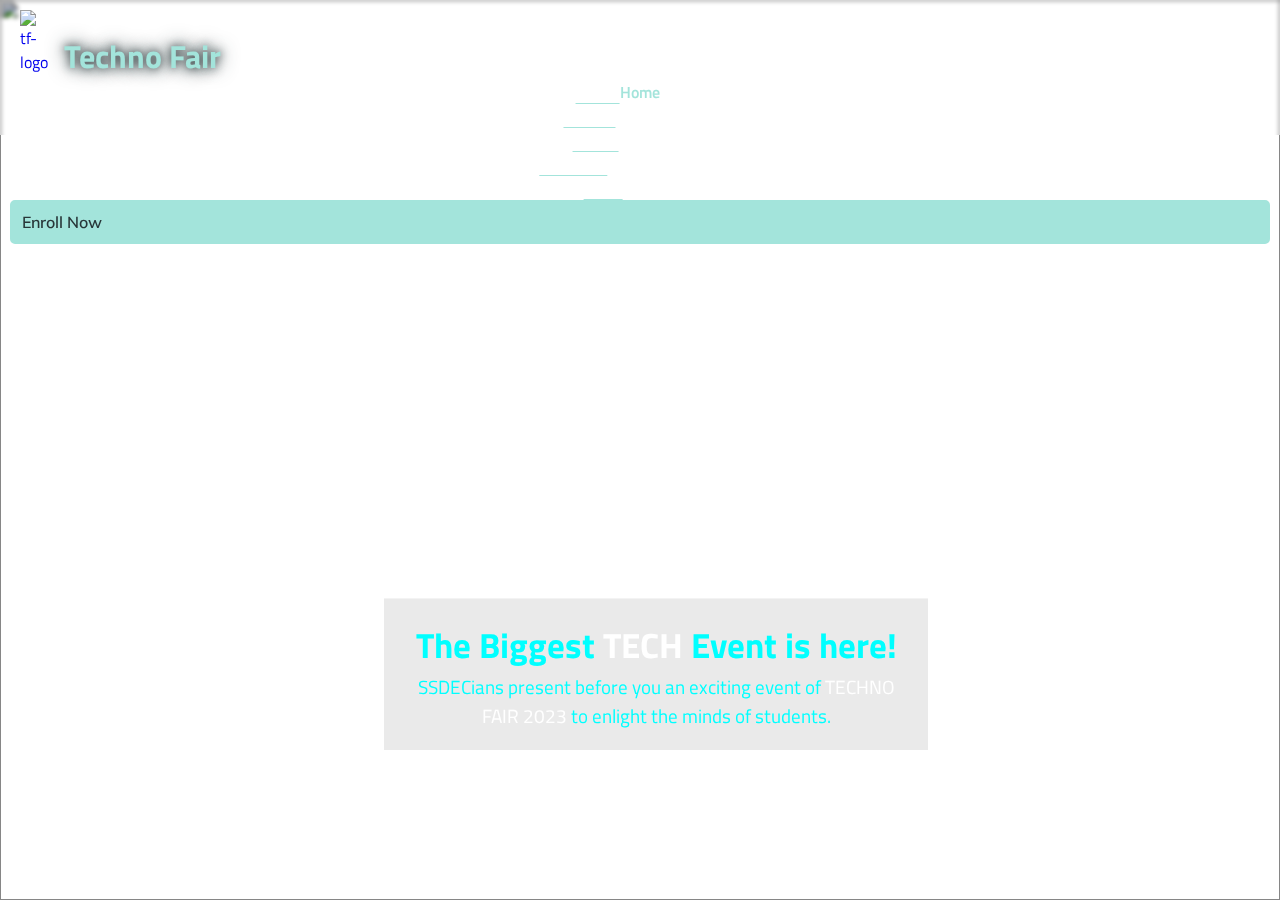
==== index.html @ 958c9353 "Add files via upload" ====
<!DOCTYPE html>
<html lang="en">
<head>
    <meta charset="UTF-8">
    <meta http-equiv="X-UA-Compatible" content="IE=edge">
    <meta name="viewport" content="width=device-width, initial-scale=1.0">
    <title>Techno Fair</title>
    <link rel="shortcut icon" href="favicon.ico" type="image/x-icon">
    <!-- FONTS -->
    <link rel="preconnect" href="https://fonts.googleapis.com">
    <link rel="preconnect" href="https://fonts.gstatic.com" crossorigin>
    <link href="https://fonts.googleapis.com/css2?family=Mulish:ital,wght@0,300;0,400;0,600;0,700;0,800;1,300&family=Titillium+Web:ital,wght@0,300;0,400;0,700;1,300;1,400&display=swap" rel="stylesheet">

    <!-- BOOTSTRAP -->
    <link href="https://cdn.jsdelivr.net/npm/bootstrap@5.3.0/dist/css/bootstrap.min.css" rel="stylesheet" integrity="sha384-9ndCyUaIbzAi2FUVXJi0CjmCapSmO7SnpJef0486qhLnuZ2cdeRhO02iuK6FUUVM" crossorigin="anonymous">
    <script src="https://cdn.jsdelivr.net/npm/bootstrap@5.3.0/dist/js/bootstrap.bundle.min.js" integrity="sha384-geWF76RCwLtnZ8qwWowPQNguL3RmwHVBC9FhGdlKrxdiJJigb/j/68SIy3Te4Bkz" crossorigin="anonymous"></script>

    <!-- CUSTOM CSS -->
    <link rel="stylesheet" href="styles.css">
</head>
<body>
    <header>
        <img src="images/header-bg.jpg" class="header-img" alt="">
        <nav class="d-flex justify-content-between align-items-center">
            <div class="navbar-logo">
                <a href="index.html">
                    <img src="images/Logo3.png" alt="tf-logo" class="logo-img">
                    <h1>Techno Fair</h1>
                </a>
            </div>

            <div class="nav-items">
                <ul class="d-flex">
                    <li><a href="index.html" class="active">Home</a></li>
                    <li><a href="index.html">Events</a></li>
                    <li><a href="index.html">About</a></li>
                    <li><a href="index.html">Rankings</a></li>
                    <li><a href="hunt.html">Hunt</a></li>
                </ul>
            </div>

            <div class="cta-btn">
                Enroll Now
            </div>
        </nav>

        <div class="header-container">
            <div class="header-content">
                <h2>The Biggest <span>TECH</span> Event is here!</h2>
                <p>SSDECians present before you an exciting event of <span>TECHNO FAIR 2023</span> to enlight the minds of students.</p>
            </div>
        </div>
    </header>

    
</body>
</html>
---- styles.css ----
*{
    margin: 0;
    padding: 0;
    box-sizing: border-box;
    font-family: 'Titillium Web', sans-serif;
}

ul{
    list-style: none;
    margin-bottom: 0;
}

a{
    text-decoration: none;
}

header {
    width: 100%;
    height: 100vh;
    position: relative;
}

.header-img {
    position: absolute;
    top: 0;
    left: 0;
    width: 100%;
    object-fit: cover;
    filter: brightness(70%);
    height: 100vh;
    z-index: -1;
}

nav {
    padding: 10px;
    color: #fff;
    backdrop-filter: blur(2px);
    height: 15vh;
}

.navbar-logo h1 {
    font-weight: 700;
    color: #A3E4DB;
    text-shadow: 0 0 10px #283739, 0 0 20px #283739;
}

.logo-img {
    width: 30px;
}

.navbar-logo * {
    display: inline-block;
    margin: 0 5px;
}

.nav-items ul {
    text-align: center;
}

.nav-items ul li {
    margin: 0 15px;
    overflow: hidden;
}

.nav-items ul li a {
    color: white;
    position: relative;
    padding-bottom: 2px;
    font-weight: 600;
}

.nav-items ul li a.active {
    color: #A3E4DB;
    font-weight: 600;
}

.nav-items ul li a::before {
    content: "";
    position: absolute;
    bottom: 0;
    left: 0;
    width: calc(100% + 4px);
    height: 3px;
    background-color: #A3E4DB;
    transform: translateX(-101%);
    transition: .4s;
    margin-top: 5px;
}

.nav-items ul li a:hover::before {
    transform: translateX(0%);
}

.cta-btn {
    background-color: #A3E4DB;
    padding: 10px;
    color: #283739;
    font-weight: 600;
    font-family: 'Mulish', sans-serif;
    border-radius: 5px;
    border: 2px solid #A3E4DB;
    cursor: pointer;
    transition: .3s;
}

.cta-btn:hover {
    scale: 0.9;
    background-color: transparent;
    color: white;
    outline: 2px;
}

.header-container {
    position: absolute;
    top: 80%;
    left: 50%;
    transform: translate(-40%,-80%);
}

.header-content {
    width: 85%;
    text-align: center;
    color: cyan;
    padding: 20px;
    backdrop-filter: blur(5px);
    background-color: rgba(0, 0, 0, 0.081);
}

.header-content h2 {
    font-size: 2.2rem;
}

.header-content p {
    font-size: 1.2rem;
}

.header-container span {
    color: white;
}
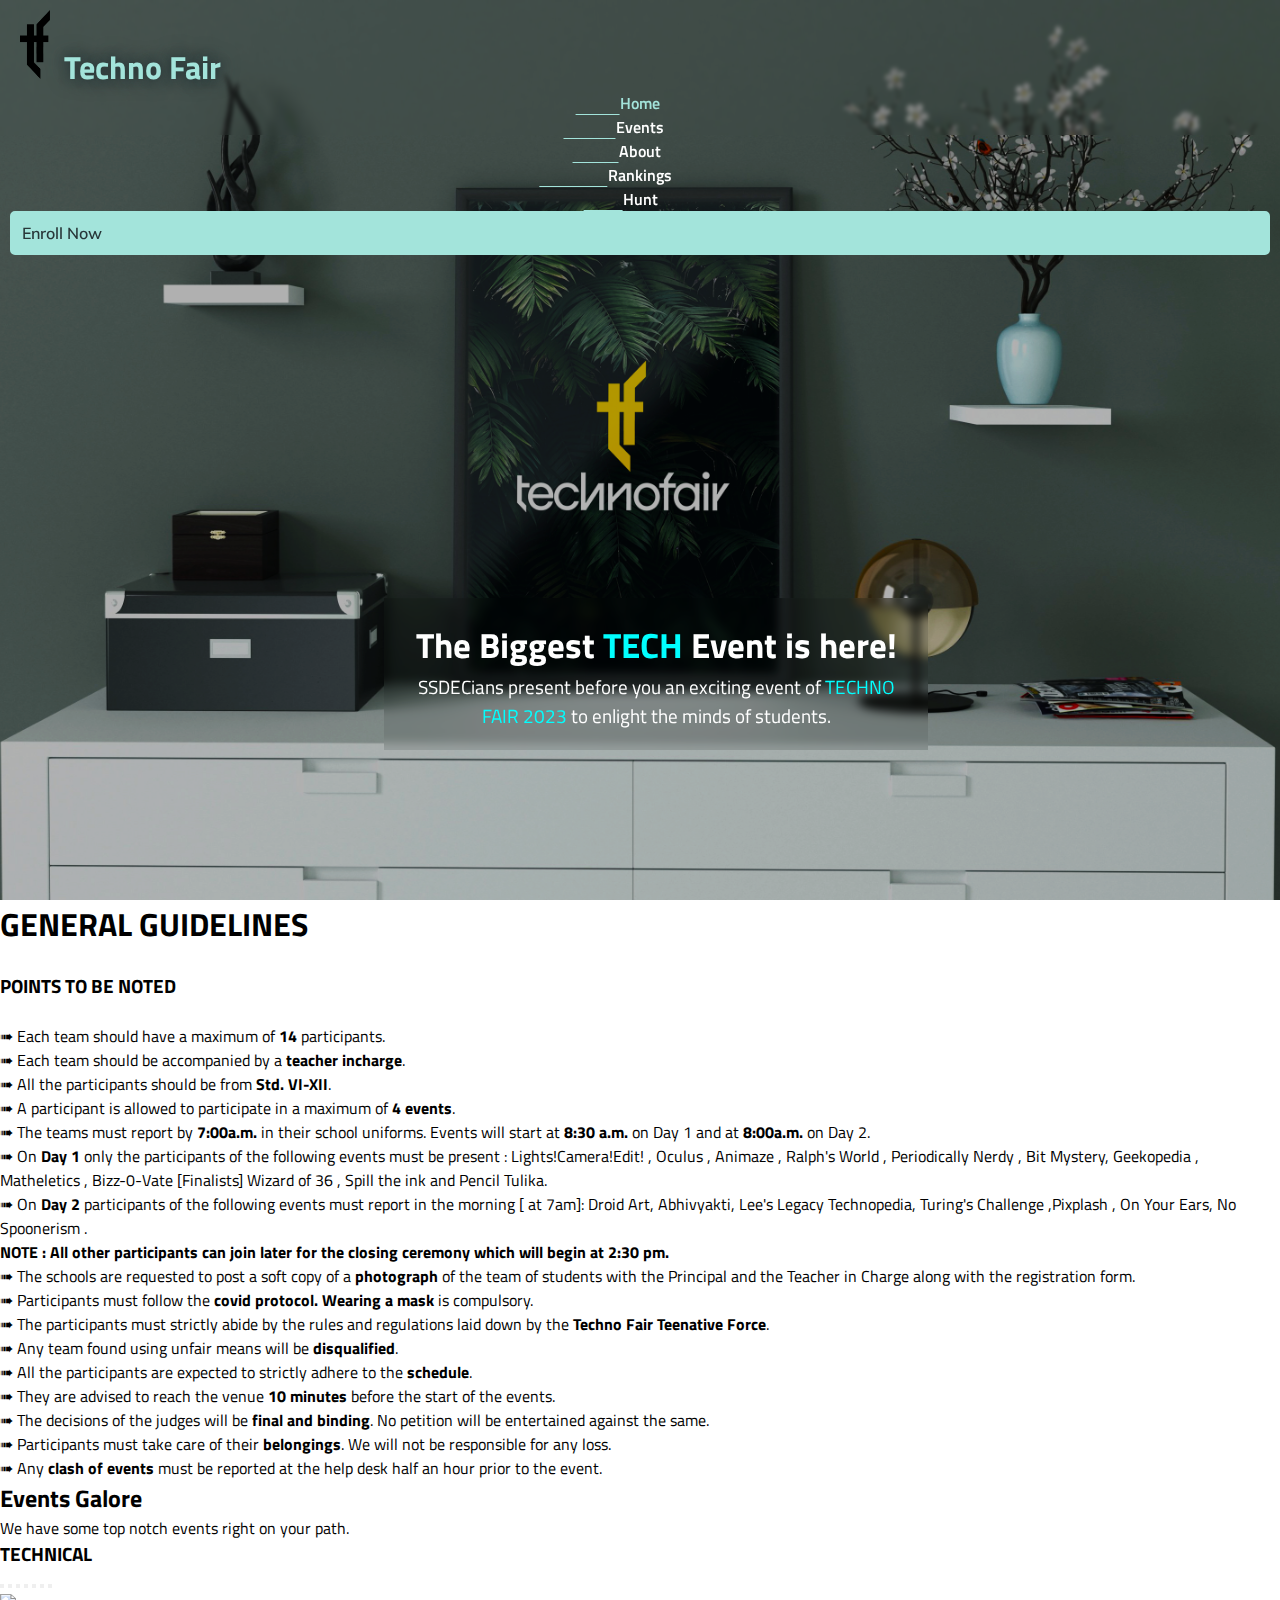
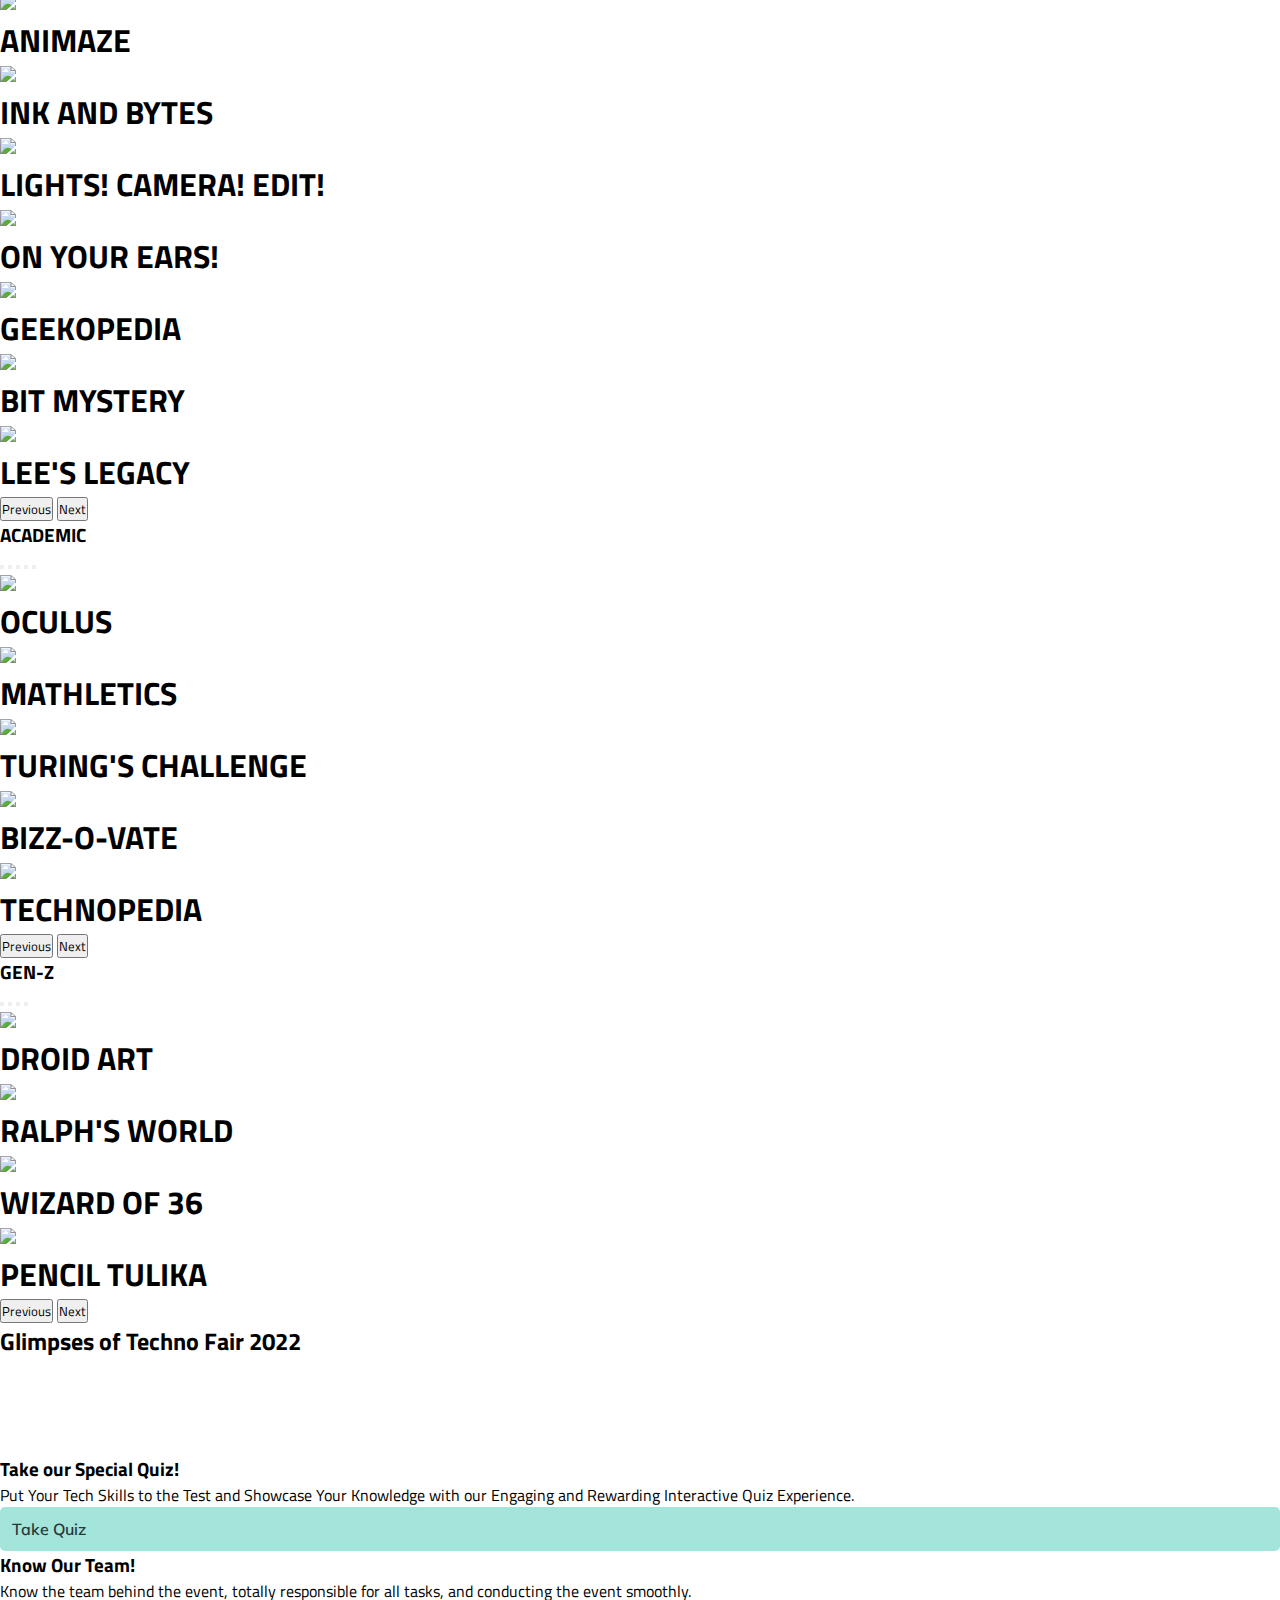
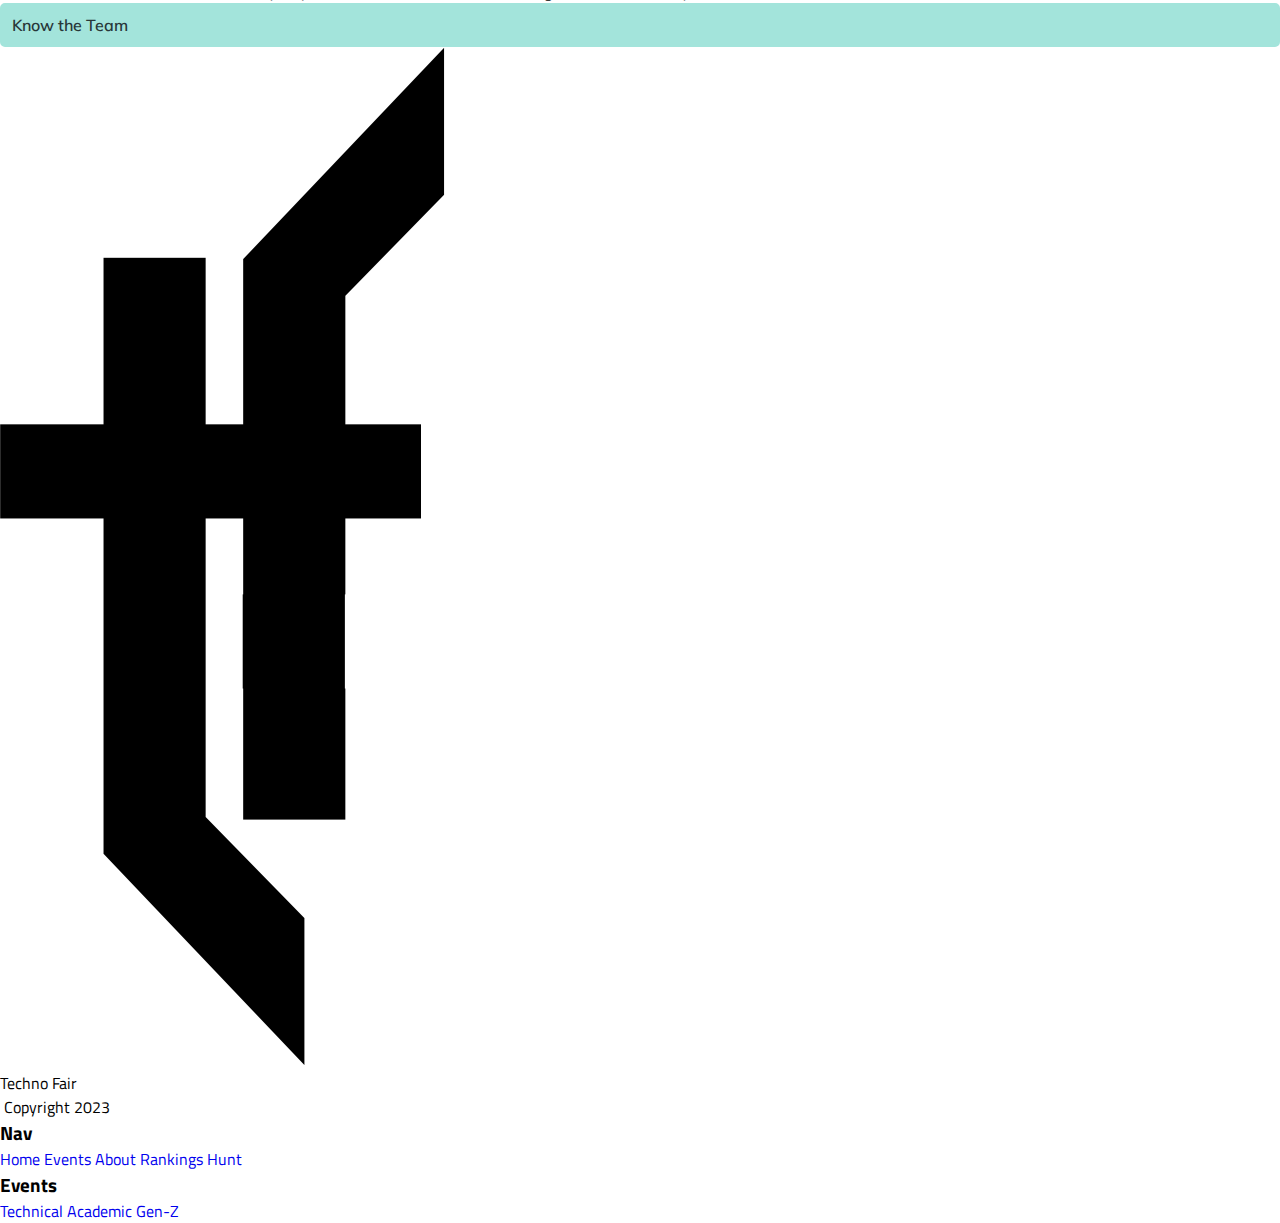
==== commit dca95c87: "Update index.html" ====
--- a/index.html
+++ b/index.html
@@ -15,6 +15,52 @@
     <link href="https://cdn.jsdelivr.net/npm/bootstrap@5.3.0/dist/css/bootstrap.min.css" rel="stylesheet" integrity="sha384-9ndCyUaIbzAi2FUVXJi0CjmCapSmO7SnpJef0486qhLnuZ2cdeRhO02iuK6FUUVM" crossorigin="anonymous">
     <script src="https://cdn.jsdelivr.net/npm/bootstrap@5.3.0/dist/js/bootstrap.bundle.min.js" integrity="sha384-geWF76RCwLtnZ8qwWowPQNguL3RmwHVBC9FhGdlKrxdiJJigb/j/68SIy3Te4Bkz" crossorigin="anonymous"></script>
 
+    <!-- FONT AWESOME -->
+    <script
+      src="https://kit.fontawesome.com/b4e9126f23.js"
+      crossorigin="anonymous"
+    ></script>
+    <link href="https://cdn.staticaly.com/gh/hung1001/font-awesome-pro/4cac1a6/css/all.css" rel="stylesheet" type="text/css" />
+    <link
+      rel="stylesheet"
+      data-purpose="Layout StyleSheet"
+      title="Default"
+disabled
+      href="/css/app-937c1ff7d52fd6f78dd9322599e2b5d4.css?vsn=d"
+    >
+    <link
+      rel="stylesheet"
+      data-purpose="Layout StyleSheet"
+      title="Web Awesome"
+
+      href="/css/app-wa-2cb75d54de7a2cbae84bbe77a389bb5d.css?vsn=d"
+    >
+
+      <link
+        rel="stylesheet"
+
+        href="https://site-assets.fontawesome.com/releases/v6.4.0/css/all.css"
+      >
+
+      <link
+        rel="stylesheet"
+
+        href="https://site-assets.fontawesome.com/releases/v6.4.0/css/sharp-solid.css"
+      >
+
+      <link
+        rel="stylesheet"
+
+        href="https://site-assets.fontawesome.com/releases/v6.4.0/css/sharp-regular.css"
+      >
+
+      <link
+        rel="stylesheet"
+
+        href="https://site-assets.fontawesome.com/releases/v6.4.0/css/sharp-light.css"
+      >
+
+
     <!-- CUSTOM CSS -->
     <link rel="stylesheet" href="styles.css">
 </head>
@@ -22,7 +68,7 @@
     <header>
         <img src="images/header-bg.jpg" class="header-img" alt="">
         <nav class="d-flex justify-content-between align-items-center">
-            <div class="navbar-logo">
+            <div class="navbar-logo"> 
                 <a href="index.html">
                     <img src="images/Logo3.png" alt="tf-logo" class="logo-img">
                     <h1>Techno Fair</h1>
@@ -52,6 +98,378 @@
         </div>
     </header>
 
+    <section class="guide">
+        <div class="guide-heading">
+          <h1>GENERAL GUIDELINES</h1>
+        </div>
+        <br />
+        <div class="guide-box">
+          <div class="guide-b-heading">
+            <h3>POINTS TO BE NOTED <i class="fa-solid fa-star fa-fade"></i></h3>
+          </div>
+          <br />
+          <div class="guide-points">
+            <p>➠ Each team should have a maximum of <b>14</b> participants.</p>
+            <p>➠ Each team should be accompanied by a <b>teacher incharge</b>.</p>
+            <p>➠ All the participants should be from <b>Std. VI-XII</b>.</p>
+            <p>
+              ➠ A participant is allowed to participate in a maximum of <b>4 events</b>.
+            </p>
+            <p>
+              ➠ The teams must report by <b>7:00a.m.</b> in their school uniforms. Events
+              will start at <b>8:30 a.m.</b> on Day 1 and at <b>8:00a.m.</b> on Day 2.
+            </p>
+            <p>
+              ➠ On <b>Day 1</b> only the participants of the following events must be
+              present : Lights!Camera!Edit! , Oculus , Animaze , Ralph's World ,
+              Periodically Nerdy , Bit Mystery, Geekopedia , Matheletics ,
+              Bizz-0-Vate [Finalists] Wizard of 36 , Spill the ink and Pencil
+              Tulika.
+            </p>
+  
+            <p>
+              ➠ On <b>Day 2</b> participants of the following events must report in the
+              morning [ at 7am]: Droid Art, Abhivyakti, Lee's Legacy Technopedia,
+              Turing's Challenge ,Pixplash , On Your Ears, No Spoonerism . <br>
+              <b>NOTE : All other participants can join later for the closing ceremony which
+              will begin at 2:30 pm.</b>
+            </p>
+            <p>
+              ➠ The schools are requested to post a soft copy of a <B>photograph</B> of
+              the team of students with the Principal and the Teacher in Charge
+              along with the registration form.
+            </p>
+            <p>
+              ➠ Participants must follow the <B>covid protocol. Wearing a mask</B> is
+              compulsory.
+            </p>
+            <p>
+              ➠ The participants must strictly abide by the rules and regulations
+              laid down by the <B>Techno Fair Teenative Force</B>.
+            </p>
+  
+            <p>➠ Any team found using unfair means will be <B>disqualified</B>.</p>
+            <p>
+              ➠ All the participants are expected to strictly adhere to the
+              <B>schedule</B>.
+            </p>
+            <p>
+              ➠ They are advised to reach the venue <B>10 minutes</B> before the start of
+              the events.
+            </p>
+            <p>
+              ➠ The decisions of the judges will be <B>final and binding</B>. No petition
+              will be entertained against the same.
+            </p>
+            <p>
+              ➠ Participants must take care of their <B>belongings</B>. We will not be
+              responsible for any loss.
+            </p>
+            <p>
+              ➠ Any <B>clash of events</B> must be reported at the help desk half an hour
+              prior to the event.
+            </p>
+          </div>
+        </div>
+      </section>
+
+    <section class="events my-5">
+        <h2 class="guide-heading">Events Galore</h2>
+        <p class="mb-5">We have some top notch events right on your path.</p>
+
+        <div class="technical mb-3">
+            <h3 class="mb-5">TECHNICAL &nbsp; <i class="fa-solid fa-microchip ml-2"></i></h3>
+        <div id="myCarousel" class="carousel slide mb-6" data-bs-ride="carousel" data-bs-theme="light">
+            <div class="carousel-indicators">
+              <button type="button" data-bs-target="#myCarousel" data-bs-slide-to="0" class="" aria-label="Slide 1"></button>
+              <button type="button" data-bs-target="#myCarousel" data-bs-slide-to="1" aria-label="Slide 2" class=""></button>
+              <button type="button" data-bs-target="#myCarousel" data-bs-slide-to="2" aria-label="Slide 3" class="active" aria-current="true"></button>
+              <button type="button" data-bs-target="#myCarousel" data-bs-slide-to="3" aria-label="Slide 4" class=""></button>
+              <button type="button" data-bs-target="#myCarousel" data-bs-slide-to="4" aria-label="Slide 5" class=""></button>
+              <button type="button" data-bs-target="#myCarousel" data-bs-slide-to="5" aria-label="Slide 6" class=""></button>
+              <button type="button" data-bs-target="#myCarousel" data-bs-slide-to="6" aria-label="Slide 7" class=""></button>
+            </div>
+            <div class="carousel-inner">
+              <div class="carousel-item">
+                <img src="https://img.freepik.com/free-photo/young-woman-working-animation-studio_23-2149207999.jpg?w=1060&t=st=1687352551~exp=1687353151~hmac=b1ef9a9ff3b1aaa1aad7abf780ebc7d25b68907d7bfbb4c6efdc73d4ad5ad62e" class="bd-placeholder-img" width="100%"  xmlns="http://www.w3.org/2000/img" aria-hidden="true" preserveAspectRatio="xMidYMid slice" focusable="false"><rect width="100%" " fill="var(--bs-secondary-color)"></rect></img>
+                <div class="container">
+                  <div class="carousel-caption text-start">
+                    <h1>ANIMAZE</h1>
+                  </div>
+                </div>
+              </div>
+              <div class="carousel-item">
+                <img src="https://images.unsplash.com/photo-1452421822248-d4c2b47f0c81?ixlib=rb-4.0.3&ixid=M3wxMjA3fDB8MHxwaG90by1wYWdlfHx8fGVufDB8fHx8fA%3D%3D&auto=format&fit=crop&w=1974&q=80" class="bd-placeholder-img" width="100%" xmlns="http://www.w3.org/2000/img" aria-hidden="true" preserveAspectRatio="xMidYMid slice" focusable="false"><rect width="100%" " fill="var(--bs-secondary-color)"></rect></img>
+                <div class="container">
+                  <div class="carousel-caption">
+                    <h1>INK AND BYTES</h1>
+
+                    
+                  </div>
+                </div>
+              </div>
+              <div class="carousel-item active">
+                <img src="https://images.unsplash.com/photo-1490810194309-344b3661ba39?ixlib=rb-4.0.3&ixid=M3wxMjA3fDB8MHxwaG90by1wYWdlfHx8fGVufDB8fHx8fA%3D%3D&auto=format&fit=crop&w=2048&q=80" class="bd-placeholder-img" width="100%" " xmlns="http://www.w3.org/2000/img" aria-hidden="true" preserveAspectRatio="xMidYMid slice" focusable="false"><rect width="100%" " fill="var(--bs-secondary-color)"></rect></img>
+                <div class="container">
+                  <div class="carousel-caption text-end">
+                    <h1>LIGHTS! CAMERA! EDIT!</h1>
+                    
+                    
+                  </div>
+                </div>
+              </div>
+              <div class="carousel-item">
+                <img src="https://images.unsplash.com/photo-1642801454286-6a685c3b0b98?ixlib=rb-4.0.3&ixid=M3wxMjA3fDB8MHxwaG90by1wYWdlfHx8fGVufDB8fHx8fA%3D%3D&auto=format&fit=crop&w=1974&q=80" class="bd-placeholder-img" width="100%" " xmlns="http://www.w3.org/2000/img" aria-hidden="true" preserveAspectRatio="xMidYMid slice" focusable="false"><rect width="100%" " fill="var(--bs-secondary-color)"></rect></img>
+                <div class="container">
+                  <div class="carousel-caption text-end">
+                    <h1>ON YOUR EARS!</h1>
+                    
+                    
+                  </div>
+                </div>
+              </div>
+              <div class="carousel-item">
+                <img src="https://images.unsplash.com/photo-1607799279861-4dd421887fb3?ixlib=rb-4.0.3&ixid=M3wxMjA3fDB8MHxwaG90by1wYWdlfHx8fGVufDB8fHx8fA%3D%3D&auto=format&fit=crop&w=2070&q=80" class="bd-placeholder-img" width="100%" " xmlns="http://www.w3.org/2000/img" aria-hidden="true" preserveAspectRatio="xMidYMid slice" focusable="false"><rect width="100%" " fill="var(--bs-secondary-color)"></rect></img>
+                <div class="container">
+                  <div class="carousel-caption">
+                    <h1>GEEKOPEDIA</h1>
+
+                    
+                  </div>
+                </div>
+              </div>
+              <div class="carousel-item">
+                <img src="https://images.unsplash.com/photo-1617777938240-9a1d8e51a47d?ixlib=rb-4.0.3&ixid=M3wxMjA3fDB8MHxwaG90by1wYWdlfHx8fGVufDB8fHx8fA%3D%3D&auto=format&fit=crop&w=1931&q=80" class="bd-placeholder-img" width="100%" " xmlns="http://www.w3.org/2000/img" aria-hidden="true" preserveAspectRatio="xMidYMid slice" focusable="false"><rect width="100%" " fill="var(--bs-secondary-color)"></rect></img>
+                <div class="container">
+                  <div class="carousel-caption">
+                    <h1>BIT MYSTERY</h1>
+
+                    
+                  </div>
+                </div>
+              </div>
+              <div class="carousel-item">
+                <img src="https://images.unsplash.com/photo-1518773553398-650c184e0bb3?ixlib=rb-4.0.3&ixid=M3wxMjA3fDB8MHxwaG90by1wYWdlfHx8fGVufDB8fHx8fA%3D%3D&auto=format&fit=crop&w=2070&q=80" class="bd-placeholder-img" width="100%" " xmlns="http://www.w3.org/2000/img" aria-hidden="true" preserveAspectRatio="xMidYMid slice" focusable="false"><rect width="100%" " fill="var(--bs-secondary-color)"></rect></img>
+                <div class="container">
+                  <div class="carousel-caption">
+                    <h1>LEE'S LEGACY</h1>
+
+                    
+                  </div>
+                </div>
+              </div>
+            </div>
+            <button class="carousel-control-prev" type="button" data-bs-target="#myCarousel" data-bs-slide="prev">
+              <span class="carousel-control-prev-icon" aria-hidden="true"></span>
+              <span class="visually-hidden">Previous</span>
+            </button>
+            <button class="carousel-control-next" type="button" data-bs-target="#myCarousel" data-bs-slide="next">
+              <span class="carousel-control-next-icon" aria-hidden="true"></span>
+              <span class="visually-hidden">Next</span>
+            </button>
+          </div>
+          </div>
+
+          <div class="academic mt-5 technical">
+            <h3 class="mb-5">ACADEMIC &nbsp; <i class="fa-solid fa-lightbulb-gear"></i></h3>
+        <div id="myCarousel2" class="carousel slide mb-6" data-bs-ride="carousel" data-bs-theme="light">
+            <div class="carousel-indicators">
+              <button type="button" data-bs-target="#myCarousel" data-bs-slide-to="0" class="" aria-label="Slide 1"></button>
+              <button type="button" data-bs-target="#myCarousel" data-bs-slide-to="1" aria-label="Slide 2" class=""></button>
+              <button type="button" data-bs-target="#myCarousel" data-bs-slide-to="2" aria-label="Slide 3" class="active" aria-current="true"></button>
+              <button type="button" data-bs-target="#myCarousel" data-bs-slide-to="3" aria-label="Slide 4" class=""></button>
+              <button type="button" data-bs-target="#myCarousel" data-bs-slide-to="4" aria-label="Slide 5" class=""></button>     
+           </div>
+            <div class="carousel-inner">
+              <div class="carousel-item">
+                <img src="https://ssdecknp.edu.in/wp-content/uploads/8-2.jpg" class="bd-placeholder-img" width="100%"  xmlns="http://www.w3.org/2000/img" aria-hidden="true" preserveAspectRatio="xMidYMid slice" focusable="false"><rect width="100%" " fill="var(--bs-secondary-color)"></rect></img>
+                <div class="container">
+                  <div class="carousel-caption text-start">
+                    <h1>OCULUS</h1>
+                  </div>
+                </div>
+              </div>
+              <div class="carousel-item">
+                <img src="https://img.freepik.com/free-photo/public-examination-preparation-concept_23-2149369843.jpg?w=1060&t=st=1687355003~exp=1687355603~hmac=95746fde31d3fc38a3ed0e0a19fc13283c702c9e705717078ad00bc0112c59e1" class="bd-placeholder-img" width="100%" xmlns="http://www.w3.org/2000/img" aria-hidden="true" preserveAspectRatio="xMidYMid slice" focusable="false"><rect width="100%" " fill="var(--bs-secondary-color)"></rect></img>
+                <div class="container">
+                  <div class="carousel-caption">
+                    <h1>MATHLETICS</h1>
+
+                    
+                  </div>
+                </div>
+              </div>
+              <div class="carousel-item active">
+                <img src="https://images.unsplash.com/photo-1605389173375-536da8b69691?ixlib=rb-4.0.3&ixid=M3wxMjA3fDB8MHxwaG90by1wYWdlfHx8fGVufDB8fHx8fA%3D%3D&auto=format&fit=crop&w=1974&q=80" class="bd-placeholder-img" width="100%" " xmlns="http://www.w3.org/2000/img" aria-hidden="true" preserveAspectRatio="xMidYMid slice" focusable="false"><rect width="100%" " fill="var(--bs-secondary-color)"></rect></img>
+                <div class="container">
+                  <div class="carousel-caption text-end">
+                    <h1>TURING'S CHALLENGE</h1>
+                    
+                    
+                  </div>
+                </div>
+              </div>
+              <div class="carousel-item">
+                <img src="https://images.unsplash.com/photo-1505373877841-8d25f7d46678?ixlib=rb-4.0.3&ixid=M3wxMjA3fDB8MHxwaG90by1wYWdlfHx8fGVufDB8fHx8fA%3D%3D&auto=format&fit=crop&w=2012&q=80" class="bd-placeholder-img" width="100%" " xmlns="http://www.w3.org/2000/img" aria-hidden="true" preserveAspectRatio="xMidYMid slice" focusable="false"><rect width="100%" " fill="var(--bs-secondary-color)"></rect></img>
+                <div class="container">
+                  <div class="carousel-caption text-end">
+                    <h1>BIZZ-O-VATE</h1>
+                    
+                    
+                  </div>
+                </div>
+              </div>
+              <div class="carousel-item">
+                <img src="https://img.freepik.com/free-vector/quiz-neon-sign_1262-19629.jpg?w=1060&t=st=1687355458~exp=1687356058~hmac=07040f5c7b9edb843948f186add6978d746fa2057fe5524610142dee1071ca4b" class="bd-placeholder-img" width="100%" " xmlns="http://www.w3.org/2000/img" aria-hidden="true" preserveAspectRatio="xMidYMid slice" focusable="false"><rect width="100%" " fill="var(--bs-secondary-color)"></rect></img>
+                <div class="container">
+                  <div class="carousel-caption">
+                    <h1>TECHNOPEDIA</h1>
+
+                    
+                  </div>
+                </div>
+              </div>              
+            </div>
+            <button class="carousel-control-prev" type="button" data-bs-target="#myCarousel2" data-bs-slide="prev">
+              <span class="carousel-control-prev-icon" aria-hidden="true"></span>
+              <span class="visually-hidden">Previous</span>
+            </button>
+            <button class="carousel-control-next" type="button" data-bs-target="#myCarousel2" data-bs-slide="next">
+              <span class="carousel-control-next-icon" aria-hidden="true"></span>
+              <span class="visually-hidden">Next</span>
+            </button>
+          </div>
+          </div>
+
+          <div class="gen-z mt-5 technical">
+            <h3 class="mb-5">GEN-Z &nbsp; <i class="fa-duotone fa-people-simple"></i></h3>
+        <div id="myCarousel3" class="carousel slide mb-6" data-bs-ride="carousel" data-bs-theme="light">
+            <div class="carousel-indicators">
+              <button type="button" data-bs-target="#myCarousel" data-bs-slide-to="0" class="" aria-label="Slide 1"></button>
+              <button type="button" data-bs-target="#myCarousel" data-bs-slide-to="1" aria-label="Slide 2" class=""></button>
+              <button type="button" data-bs-target="#myCarousel" data-bs-slide-to="2" aria-label="Slide 3" class="active" aria-current="true"></button>
+              <button type="button" data-bs-target="#myCarousel" data-bs-slide-to="3" aria-label="Slide 4" class=""></button>
+           </div>
+            <div class="carousel-inner">
+              <div class="carousel-item">
+                <img src="https://plus.unsplash.com/premium_photo-1663050756824-165ee7eafdac?ixlib=rb-4.0.3&ixid=M3wxMjA3fDB8MHxwaG90by1wYWdlfHx8fGVufDB8fHx8fA%3D%3D&auto=format&fit=crop&w=2070&q=80" class="bd-placeholder-img" width="100%"  xmlns="http://www.w3.org/2000/img" aria-hidden="true" preserveAspectRatio="xMidYMid slice" focusable="false"><rect width="100%" " fill="var(--bs-secondary-color)"></rect></img>
+                <div class="container">
+                  <div class="carousel-caption text-start">
+                    <h1>DROID ART</h1>
+                  </div>
+                </div>
+              </div>
+              <div class="carousel-item">
+                <img src="https://ssdecknp.edu.in/wp-content/uploads/11-2.jpg" class="bd-placeholder-img" width="100%" xmlns="http://www.w3.org/2000/img" aria-hidden="true" preserveAspectRatio="xMidYMid slice" focusable="false"><rect width="100%" " fill="var(--bs-secondary-color)"></rect></img>
+                <div class="container">
+                  <div class="carousel-caption">
+                    <h1>RALPH'S WORLD</h1>
+
+                    
+                  </div>
+                </div>
+              </div>
+              <div class="carousel-item active">
+                <img src="https://ssdecknp.edu.in/wp-content/uploads/4-4.jpg" class="bd-placeholder-img" width="100%" " xmlns="http://www.w3.org/2000/img" aria-hidden="true" preserveAspectRatio="xMidYMid slice" focusable="false"><rect width="100%" " fill="var(--bs-secondary-color)"></rect></img>
+                <div class="container">
+                  <div class="carousel-caption text-end">
+                    <h1>WIZARD OF 36</h1>
+                    
+                    
+                  </div>
+                </div>
+              </div>
+              <div class="carousel-item">
+                <img src="https://ssdecknp.edu.in/wp-content/uploads/9-2.jpg" class="bd-placeholder-img" width="100%" " xmlns="http://www.w3.org/2000/img" aria-hidden="true" preserveAspectRatio="xMidYMid slice" focusable="false"><rect width="100%" " fill="var(--bs-secondary-color)"></rect></img>
+                <div class="container">
+                  <div class="carousel-caption text-end">
+                    <h1>PENCIL TULIKA</h1>
+                    
+                    
+                  </div>
+                </div>
+              </div>             
+            </div>
+            <button class="carousel-control-prev" type="button" data-bs-target="#myCarousel3" data-bs-slide="prev">
+              <span class="carousel-control-prev-icon" aria-hidden="true"></span>
+              <span class="visually-hidden">Previous</span>
+            </button>
+            <button class="carousel-control-next" type="button" data-bs-target="#myCarousel3" data-bs-slide="next">
+              <span class="carousel-control-next-icon" aria-hidden="true"></span>
+              <span class="visually-hidden">Next</span>
+            </button>
+          </div>
+          </div>
+    </section>
+
+    <section class="gallery container">
+        <h2 class="mb-5 guide-heading gallery-heading">Glimpses of Techno Fair 2022</h2>
+        <div class="tf-img-b">
+            <div class="tf-img">
+                <img src="https://ssdecknp.edu.in/wp-content/uploads/2-5.jpg" alt="">
+            </div>
+            <div class="tf-img">
+                <img src="https://ssdecknp.edu.in/wp-content/uploads/10-2.jpg" alt="">
+            </div>
+            <div class="tf-img">
+                <img src="https://ssdecknp.edu.in/wp-content/uploads/13-2.jpg" alt="">
+            </div>
+            <div class="tf-img">
+                <img src="https://ssdecknp.edu.in/wp-content/uploads/17-1.jpg" alt="">
+            </div>
+        </div>
+    </section>
     
+    <div class="quiz-and-team">
+        <section class="quiz">
+            <h3 class="guide-heading quiz-heading mb-3">Take our Special Quiz!</h3>
+            <p class="mb-5">Put Your Tech Skills to the Test and Showcase Your Knowledge with our Engaging and Rewarding Interactive Quiz Experience.</p>
+            <a href="hunt.html">
+                <div class="cta-btn quiz-btn">
+                    Take Quiz
+                </div>
+            </a>
+        </section>
+    
+        <section class="quiz">
+            <h3 class="guide-heading quiz-heading mb-3">Know Our Team!</h3>
+            <p class="mb-5">Know the team behind the event, totally responsible for all tasks, and conducting the event smoothly.</p>
+            <a href="core.html">
+                <div class="cta-btn quiz-btn">
+                    Know the Team
+                </div>
+            </a>
+        </section>
+        </div>
+
+        <section class="footer mt-5">
+            <div class="footer-grid">
+                <div class="footer-head-b">
+                    <div class="footer-head">
+                        <img src="images/Logo3.png" alt="">
+                        <p>Techno Fair</p>
+                    </div>
+                    <div class="copyright">
+                        <i class="fa-regular fa-copyright"></i> &nbsp;Copyright 2023
+                    </div>
+                </div>
+
+                <div class="footer-nav">
+                    <h3>Nav</h3>
+                    <a href="index.html">Home</a>
+                    <a href="events.html">Events</a>
+                    <a href="about.html">About</a>
+                    <a href="rankings.html">Rankings</a>
+                    <a href="hunt.html">Hunt</a>
+                </div>
+
+                <div class="footer-events">
+                    <h3>Events</h3>
+                    <a href="events.html">Technical</a>
+                    <a href="events.html">Academic</a>
+                    <a href="events.html">Gen-Z</a>
+                </div>
+            </div>
+        </section>
 </body>
-</html>+</html>
--- a/styles.css
+++ b/styles.css
@@ -120,7 +120,7 @@
 .header-content {
     width: 85%;
     text-align: center;
-    color: cyan;
+    color: white;
     padding: 20px;
     backdrop-filter: blur(5px);
     background-color: rgba(0, 0, 0, 0.081);
@@ -135,5 +135,5 @@
 }
 
 .header-container span {
-    color: white;
-}+    color: cyan;
+}
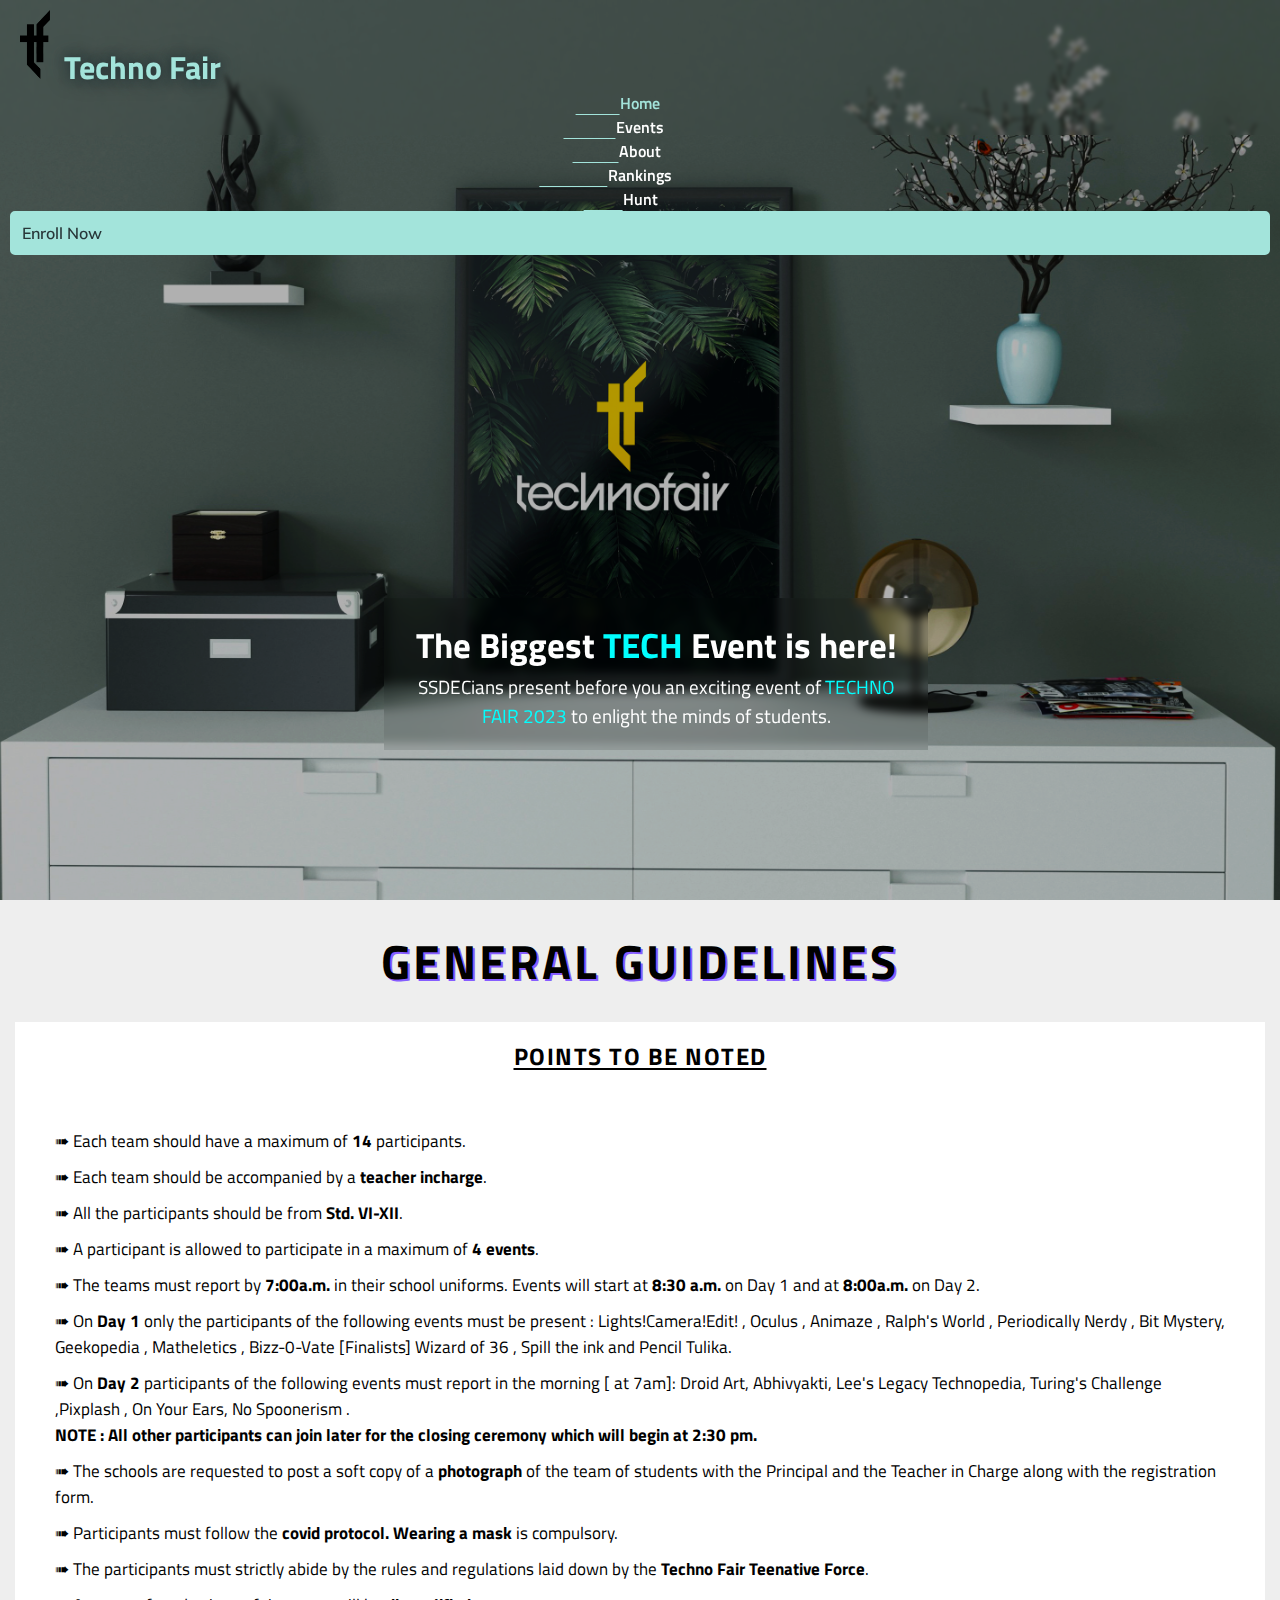
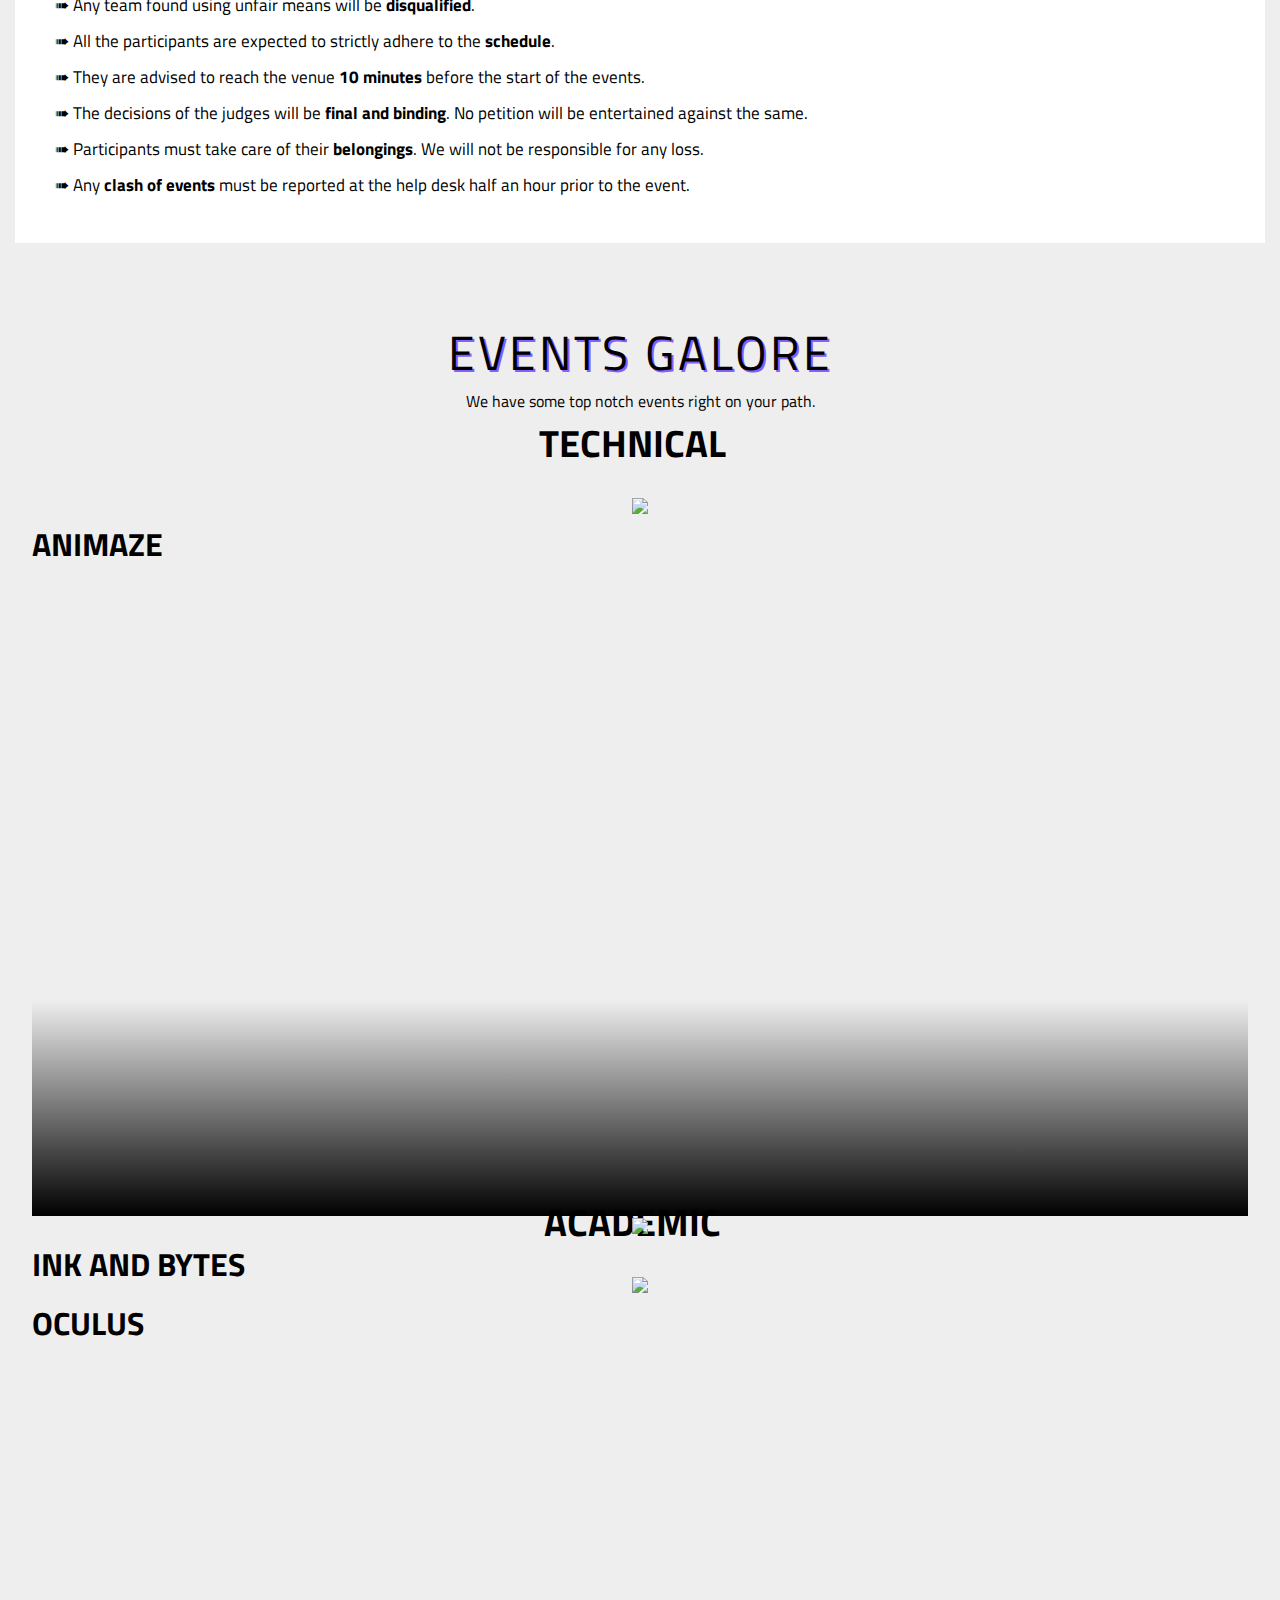
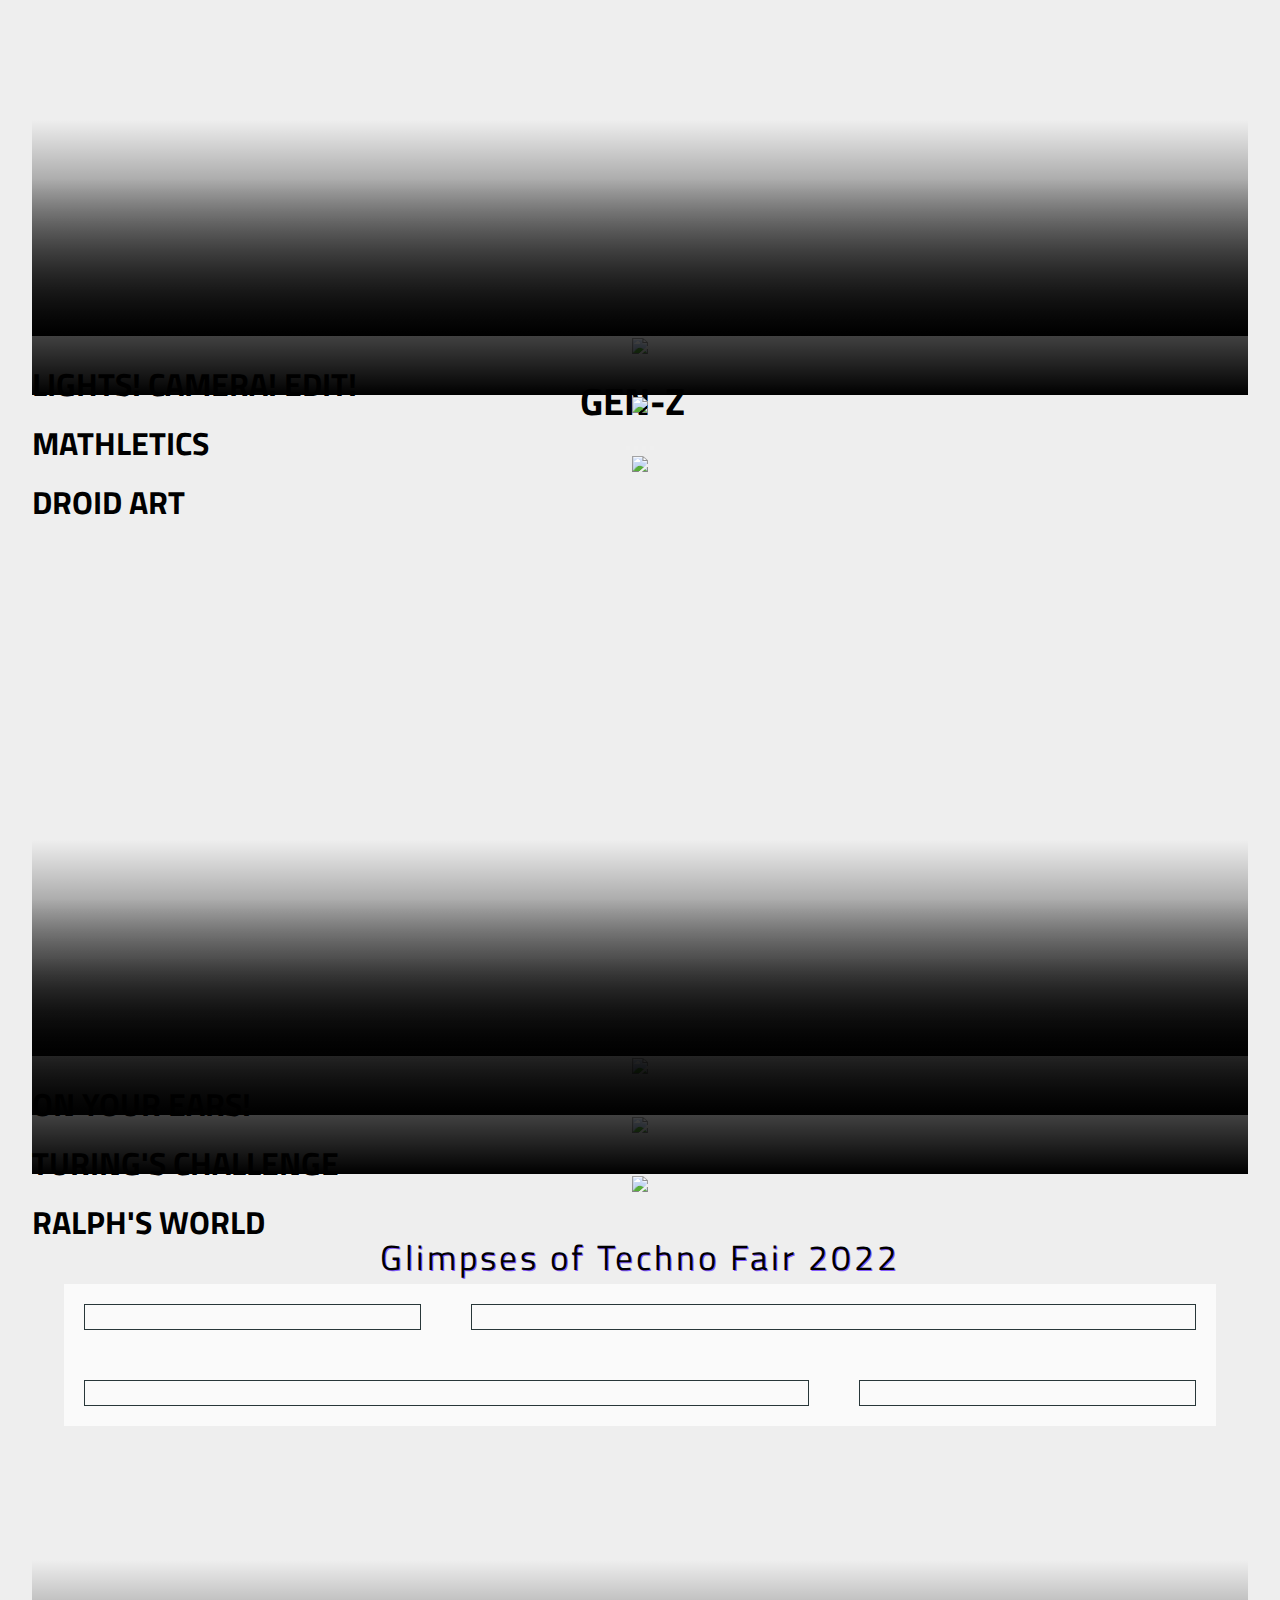
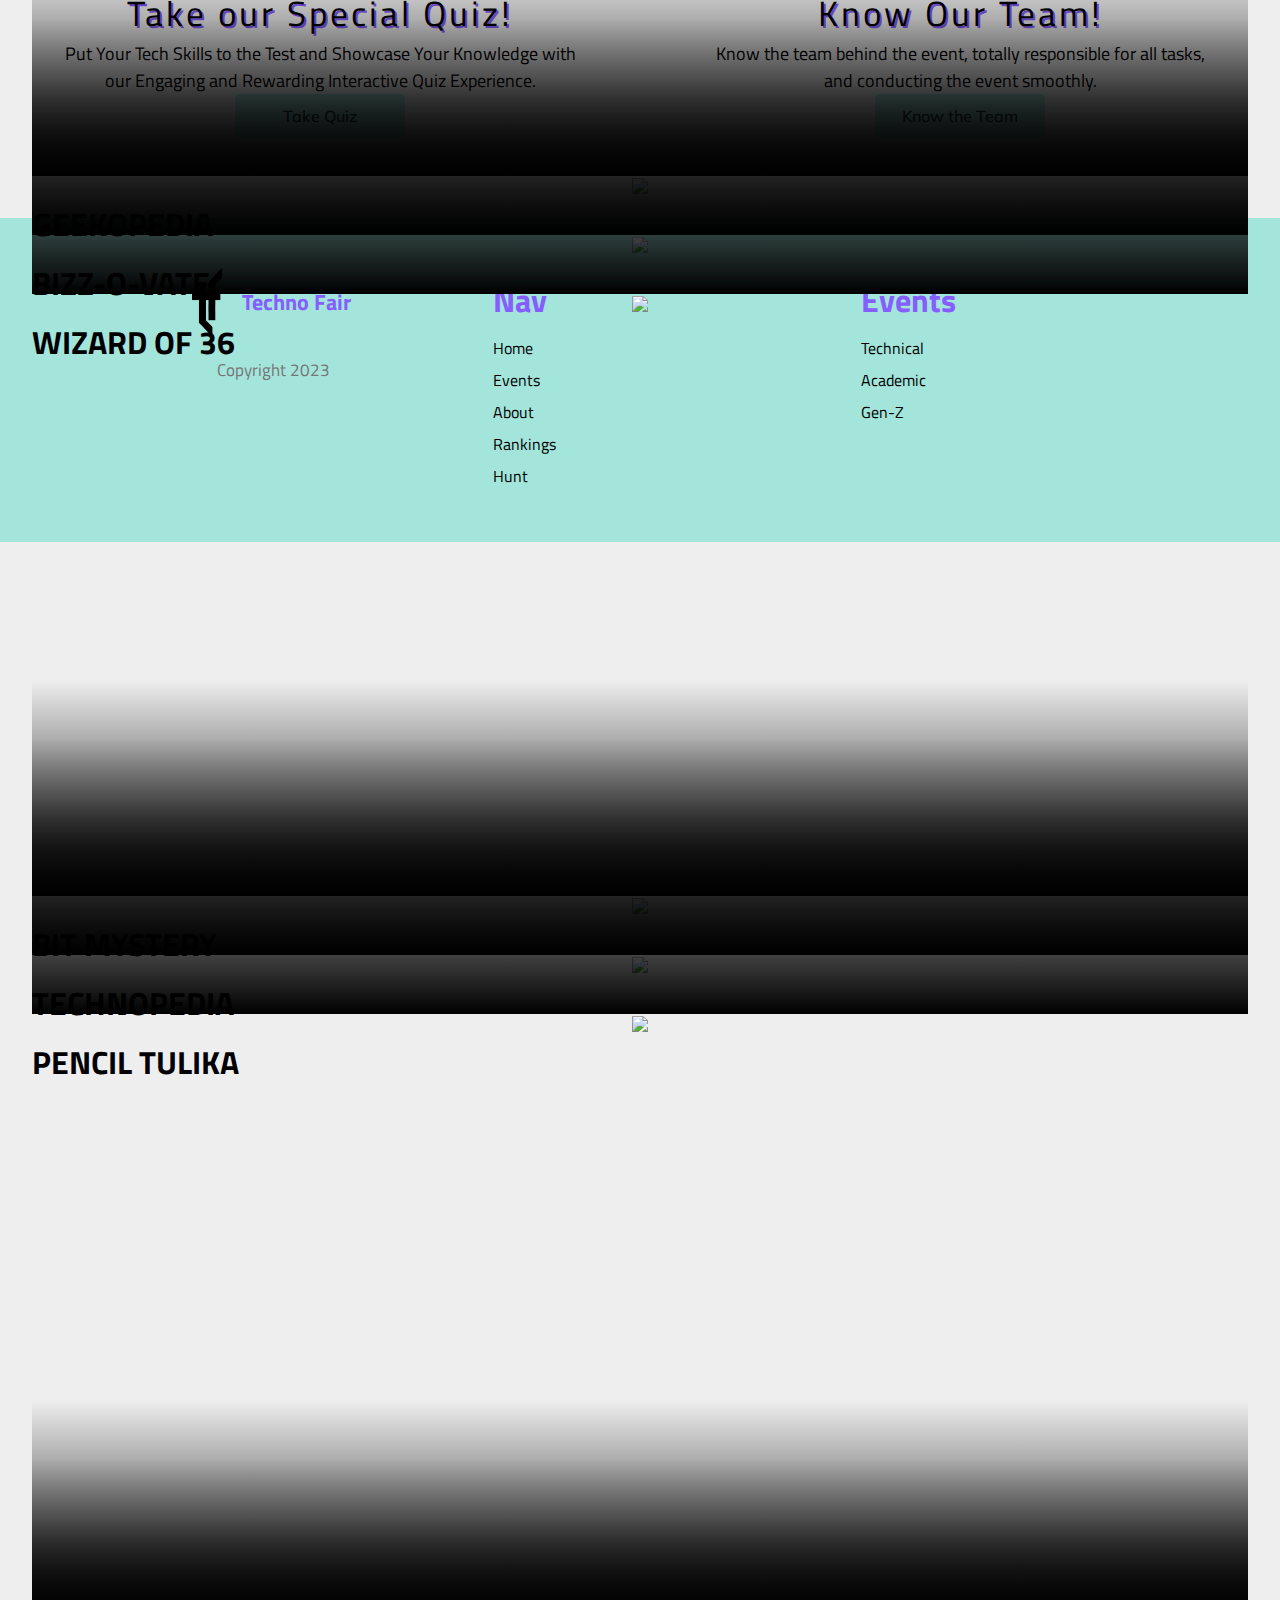
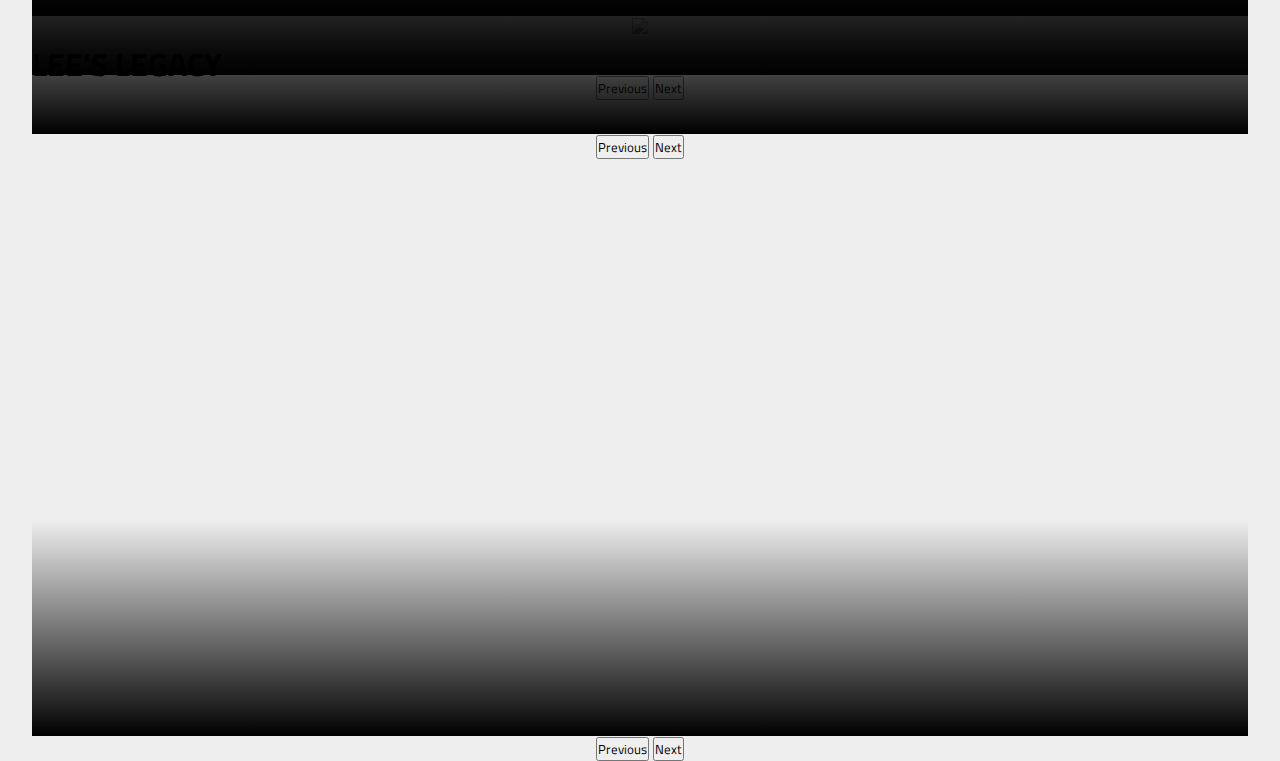
==== commit 7ae0a4ff: "Update index.html" ====
--- a/index.html
+++ b/index.html
@@ -78,9 +78,9 @@
             <div class="nav-items">
                 <ul class="d-flex">
                     <li><a href="index.html" class="active">Home</a></li>
-                    <li><a href="index.html">Events</a></li>
-                    <li><a href="index.html">About</a></li>
-                    <li><a href="index.html">Rankings</a></li>
+                    <li><a href="events.html">Events</a></li>
+                    <li><a href="about.html">About</a></li>
+                    <li><a href="rankings.html">Rankings</a></li>
                     <li><a href="hunt.html">Hunt</a></li>
                 </ul>
             </div>
--- a/styles.css
+++ b/styles.css
@@ -3,6 +3,10 @@
     padding: 0;
     box-sizing: border-box;
     font-family: 'Titillium Web', sans-serif;
+}
+
+body {
+    background-color: #eeeeee;
 }
 
 ul{
@@ -137,3 +141,236 @@
 .header-container span {
     color: cyan;
 }
+
+.guide {
+    /* height: 70vh; */
+    margin-top: 25px;
+    margin-left: 15px;
+    margin-right: 15px;
+    padding-bottom: 25px;
+}
+
+.guide-heading {
+    text-align: center;
+    font-size: 1.5rem;
+    letter-spacing: 3px;
+    text-shadow: 2px 2px #865dff;
+    font-weight: 500;
+}
+
+.guide-b-heading {
+    text-align: center;
+    font-size: 1.3rem;
+    letter-spacing: 1.5px;
+    text-decoration: dashed;
+}
+
+.guide-b-heading h3 {
+    text-decoration: underline;
+    text-underline-offset: 3px;
+    font-weight: 700;
+}
+
+.guide-points {
+    padding: 20px 30px;
+    font-size: 17px;
+}
+
+.guide-points p {
+    margin: 10px;
+}
+
+.guide-box {
+    background-color: white;
+    padding: 15px 0;
+}
+
+.events {
+    text-align: center;
+    margin-top: 3rem;
+}
+
+.events h2 {
+    font-size: 3rem;
+    text-transform: uppercase;
+}
+
+.carousel {
+    height: 80vh;
+}
+
+.carousel-caption {
+    text-align: left !important;
+}
+
+.carousel-item {
+    height: 80vh;
+    position: relative;
+}
+
+.carousel-item::before {
+    content: "";
+    position: absolute;
+    bottom: 0;
+    left: 0;
+    width: 100%;
+    height: 30%;
+    background: linear-gradient(0deg, rgb(0, 0, 0) 0% , rgba(0,0,0,0));
+}
+
+.technical {
+    width: 95%;
+    margin: 0 auto;
+}
+
+.technical h3 {
+    font-size: 3vw;
+}
+
+.gallery {
+    text-align: center;
+    width: 90%;
+    margin: 5rem auto;
+}
+
+.gallery-heading {
+    font-size: 2.2rem;
+    text-shadow: 1px 1px #865dff;
+}
+
+.tf-img-b {
+    display: grid;
+    grid-template-columns: 1fr 1fr 1fr;
+    grid-template-rows: 1fr 1fr;
+    grid-auto-rows: minmax(100px, auto);
+    gap: 50px;
+    align-items: center;
+    background-color: #FAFAFA;
+    padding: 20px;
+    box-sizing: content-box;
+}
+
+.tf-img {
+    border: 1px solid #283739;
+}
+
+.tf-img img {
+    width: 100%;
+}
+
+.tf-img:nth-child(1) {
+    grid-column: 2 / 4;
+
+}
+
+.tf-img:nth-child(2) {
+    grid-row: 2 / 3 ;
+    grid-column: 1 / 3;
+}
+
+.tf-img:nth-child(3) {
+    /* grid-area: img3; */
+    grid-column: span 2;
+    grid-column-start: 1;
+    grid-column-end: 2;
+    grid-row: 1/ 2;
+    align-self: flex-end;
+}
+
+.tf-img:nth-child(4) {
+    grid-row: 2/3;
+    align-self: flex-start;
+}
+
+.quiz {
+    width: 80%;
+    margin: 5rem auto;
+    text-align: center;
+}
+
+.quiz-heading {
+    font-size: 2.2rem;
+}
+
+.quiz p {
+    font-size: 18px;
+}
+
+.quiz > a > .cta-btn {
+    width: 170px;
+    margin: 0 auto;
+}
+
+.quiz-btn:hover {
+    color: #865dff;
+}
+
+.quiz-and-team {
+    display: grid;
+    grid-template-columns: 1fr 1fr;
+}
+
+.footer {
+    padding: 50px;
+    width: 100%;
+    background-color: #A3E4DB;
+}
+
+.footer-grid {
+    display: grid;
+    grid-template-columns: 1.2fr 1fr 1fr;
+    width: 100%;
+    align-items: flex-start;
+}
+
+.footer-head-b {
+    display: flex;
+    flex-direction: column;
+    align-items: center;
+}
+
+.footer-head {
+    display: flex;
+    align-items: center;
+    color: #865dff ;
+}
+
+.footer-head img {
+    width: 30px;
+}
+
+.footer-head p {
+    font-size: 1.4rem;
+    font-weight: 700;
+    margin-left: 20px;
+}
+
+.copyright {
+    margin-top: 20px;
+    font-size: 17px;
+    color: #767676;
+}
+
+.footer-nav,.footer-events {
+    display: flex;
+    flex-direction: column;
+    line-height: 2;
+}
+
+.footer-nav h3, .footer-events h3 {
+    font-size: 2rem;
+    color: #865dff;
+}
+
+.footer-nav a,.footer-events a {
+    color: black;
+    font-weight: 500;
+    width: fit-content;
+}
+
+.footer-nav a:hover,.footer-events a:hover {
+    color: #865dff;
+}
+
+
+ 
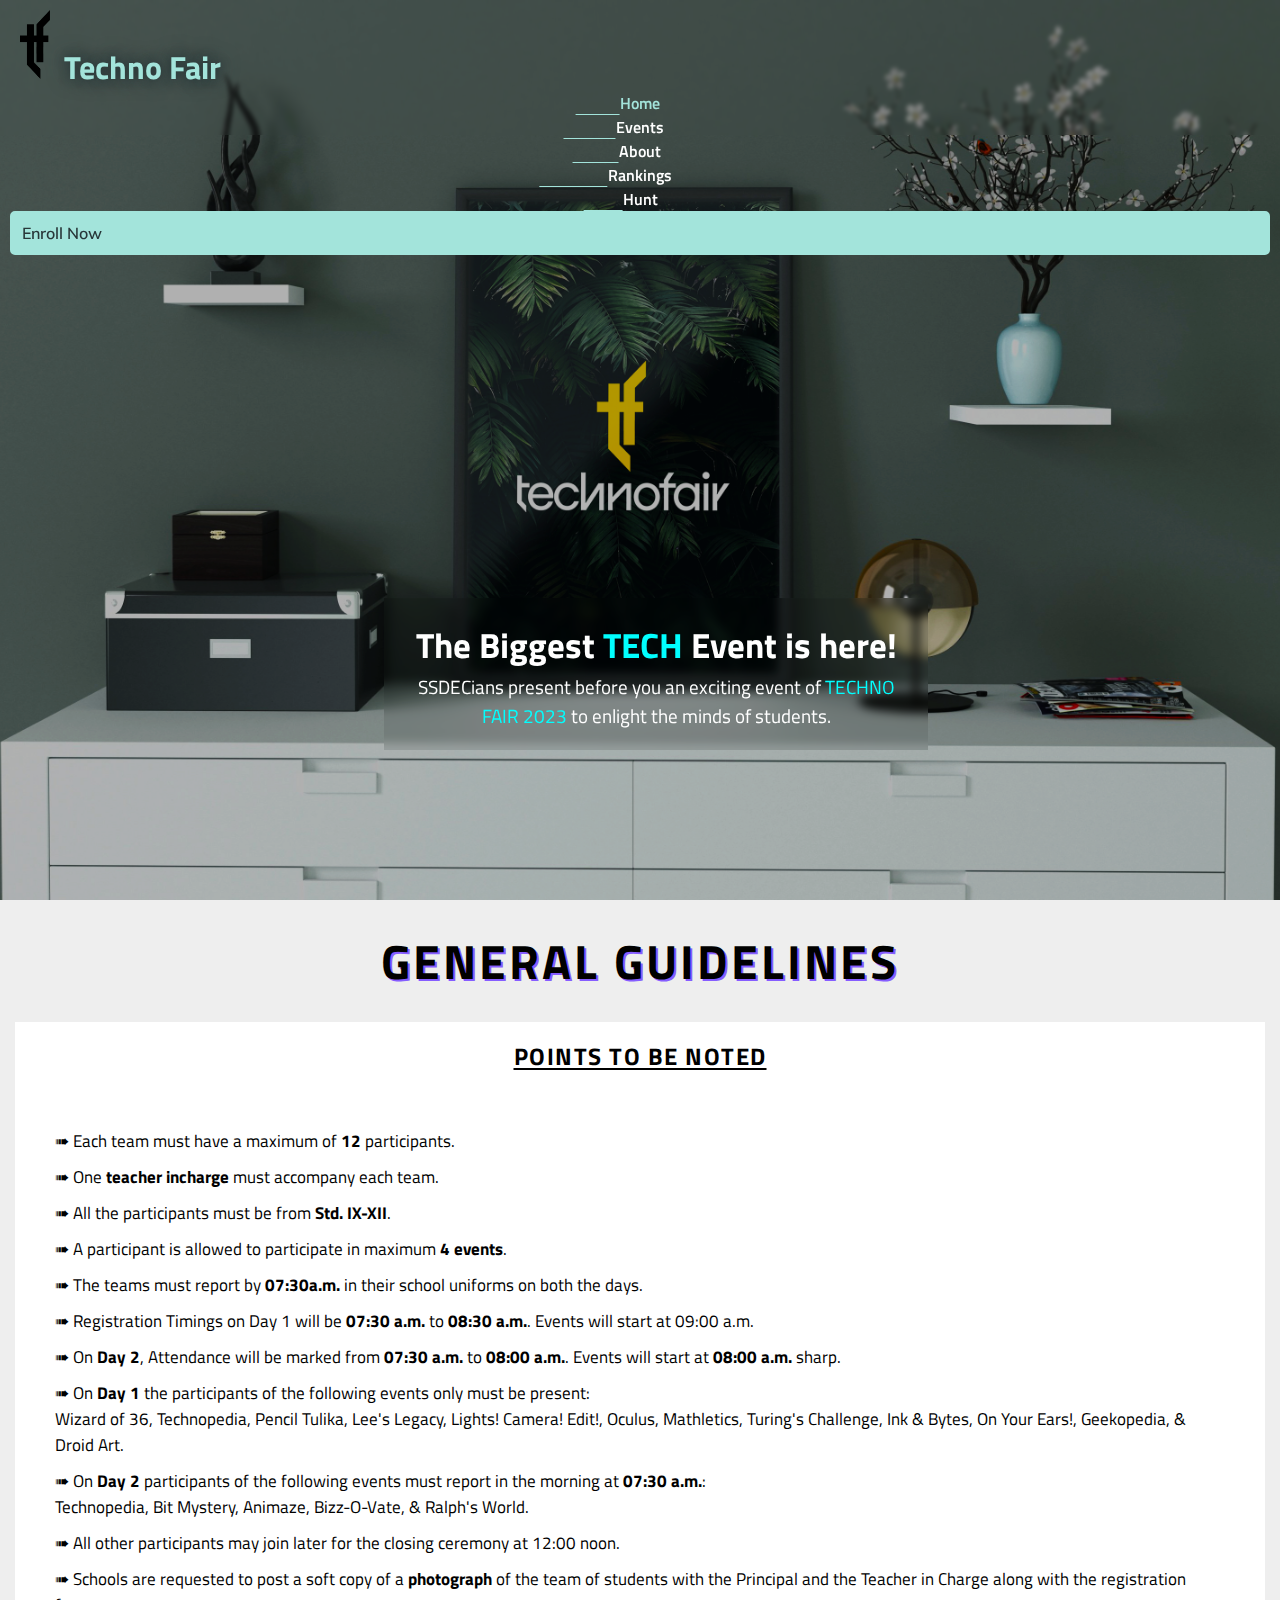
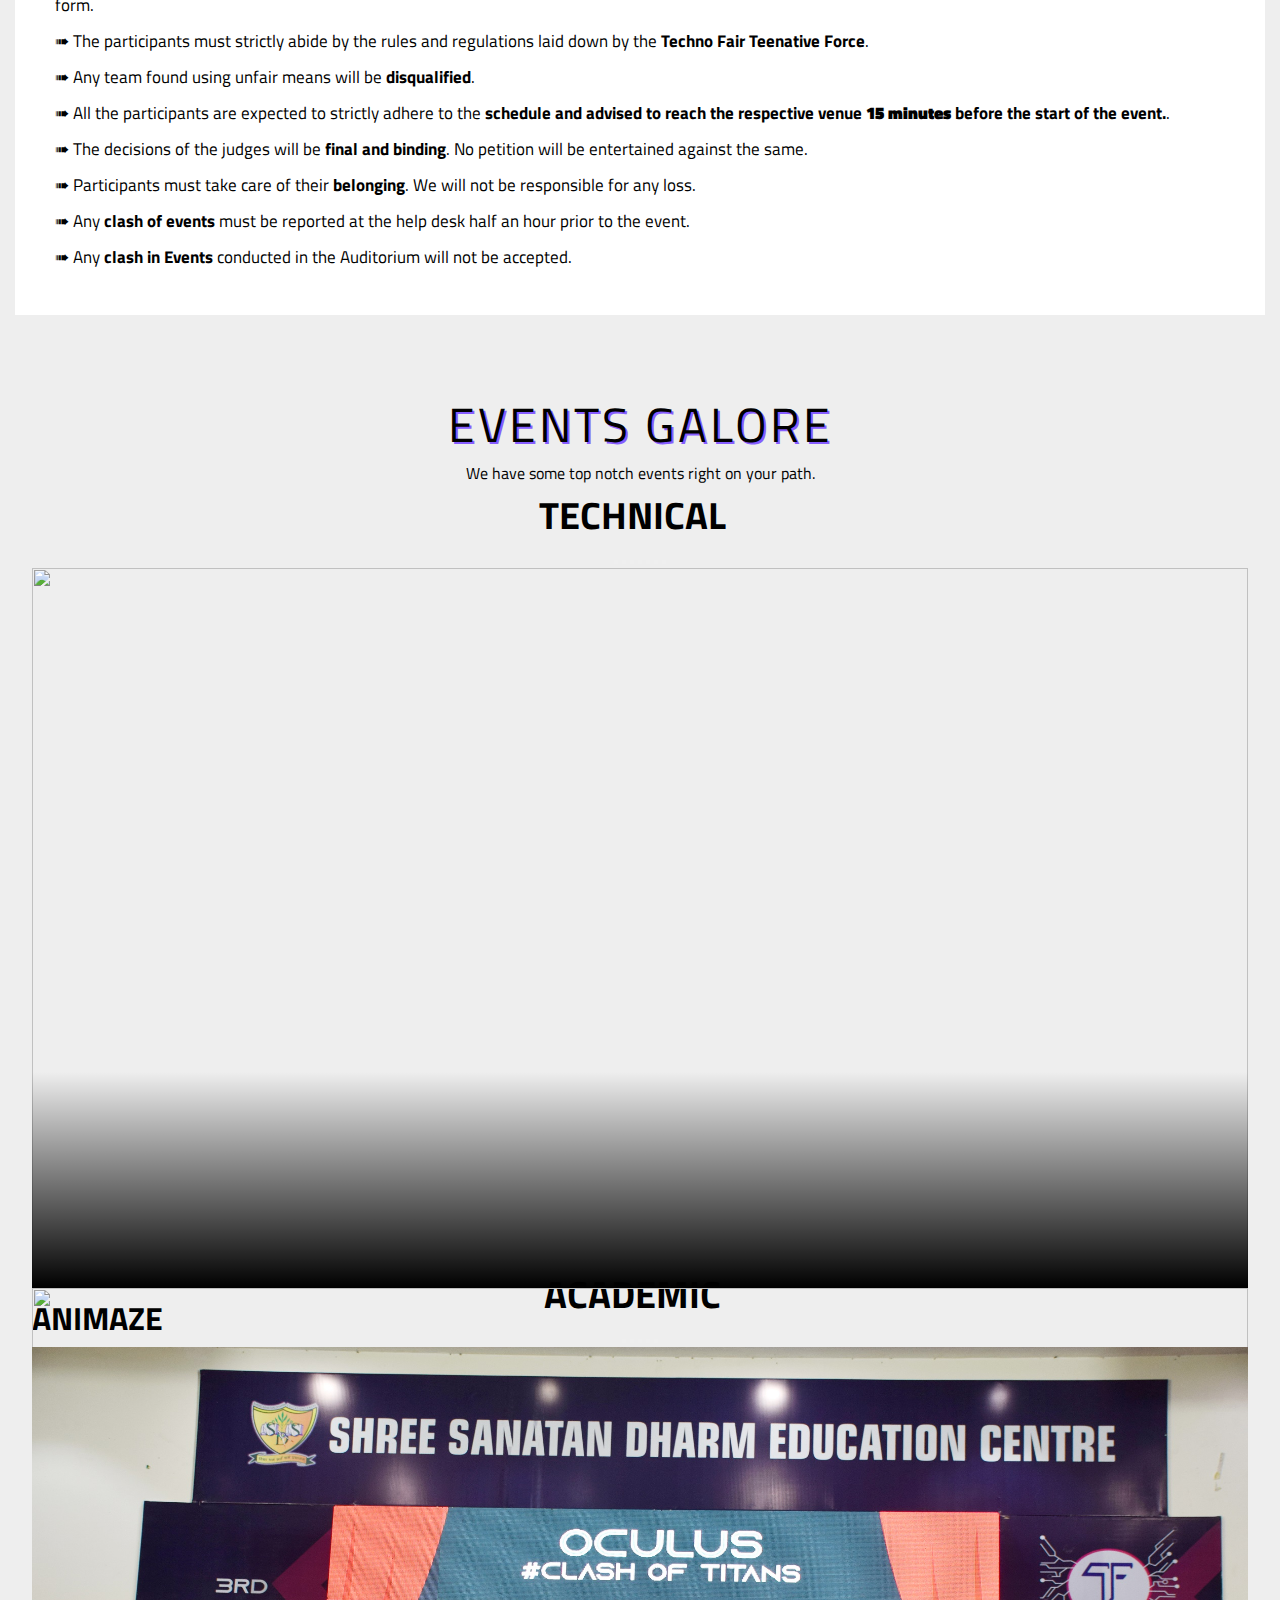
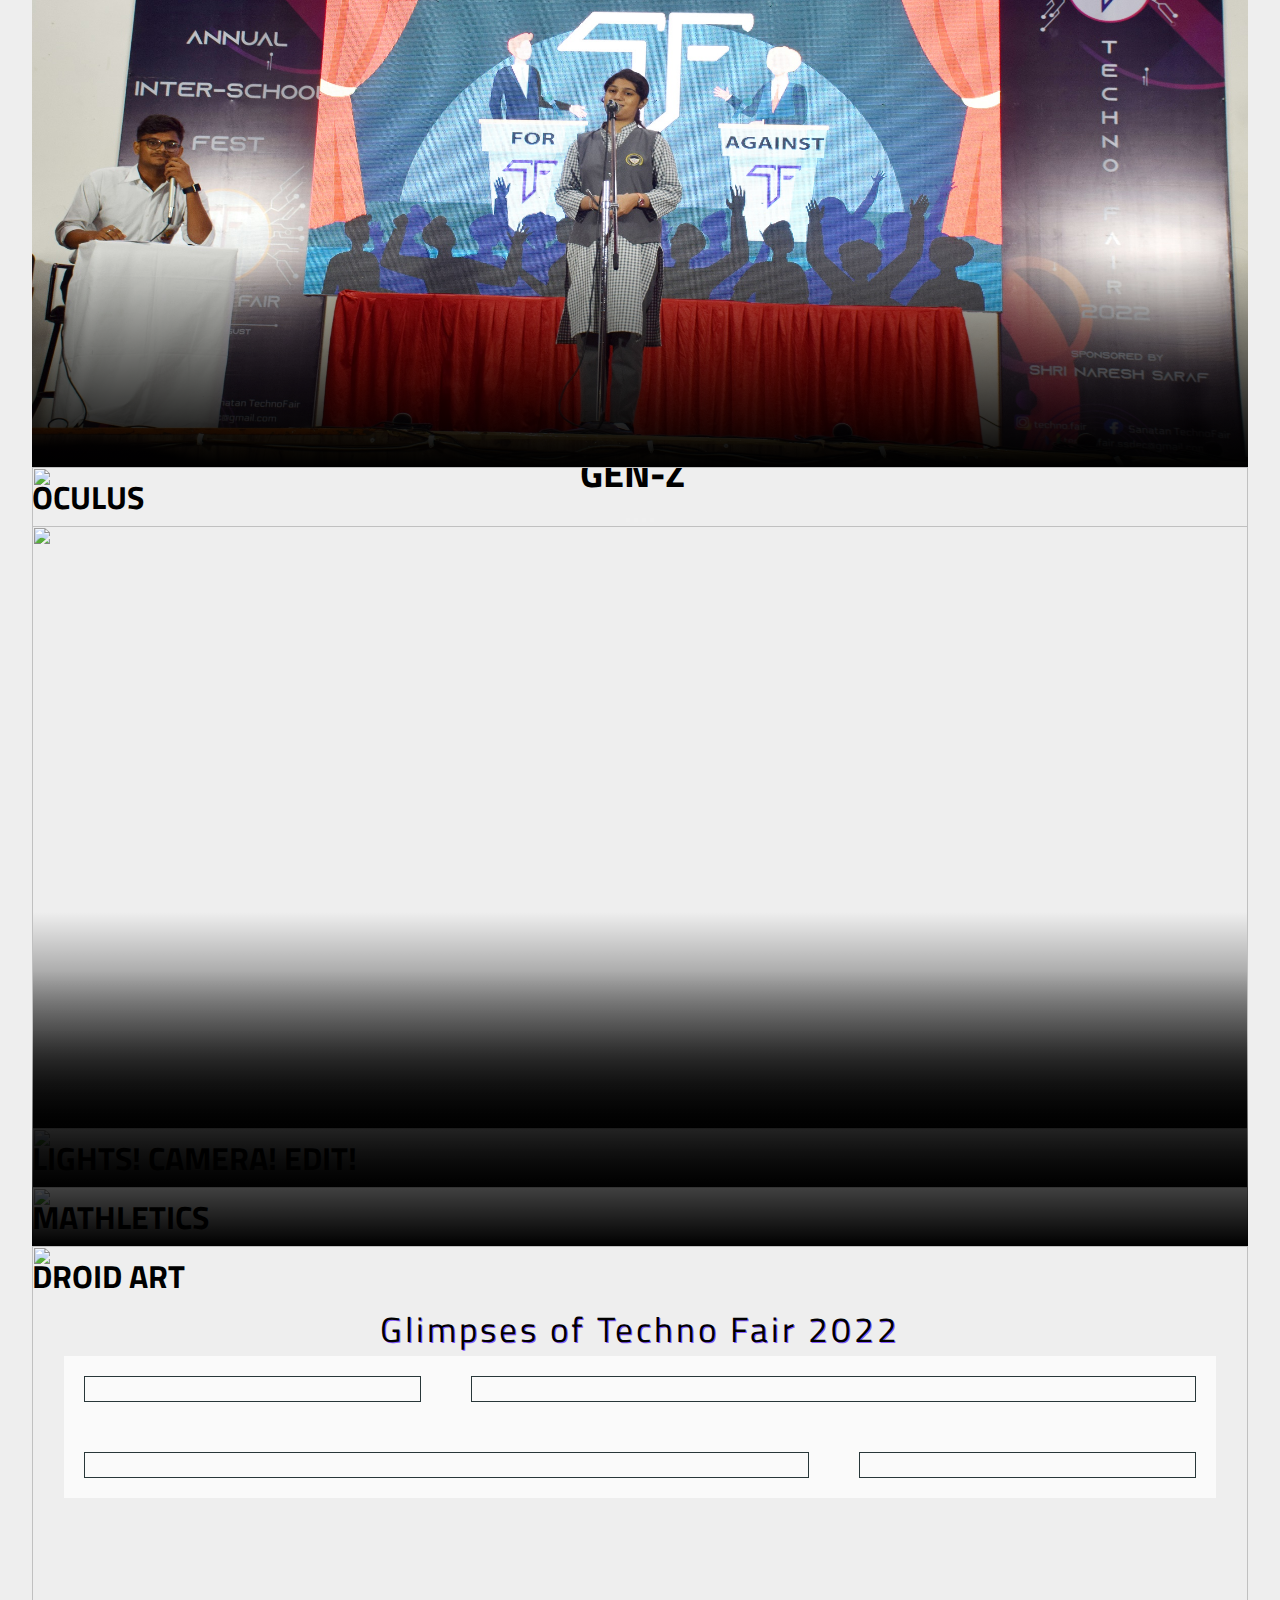
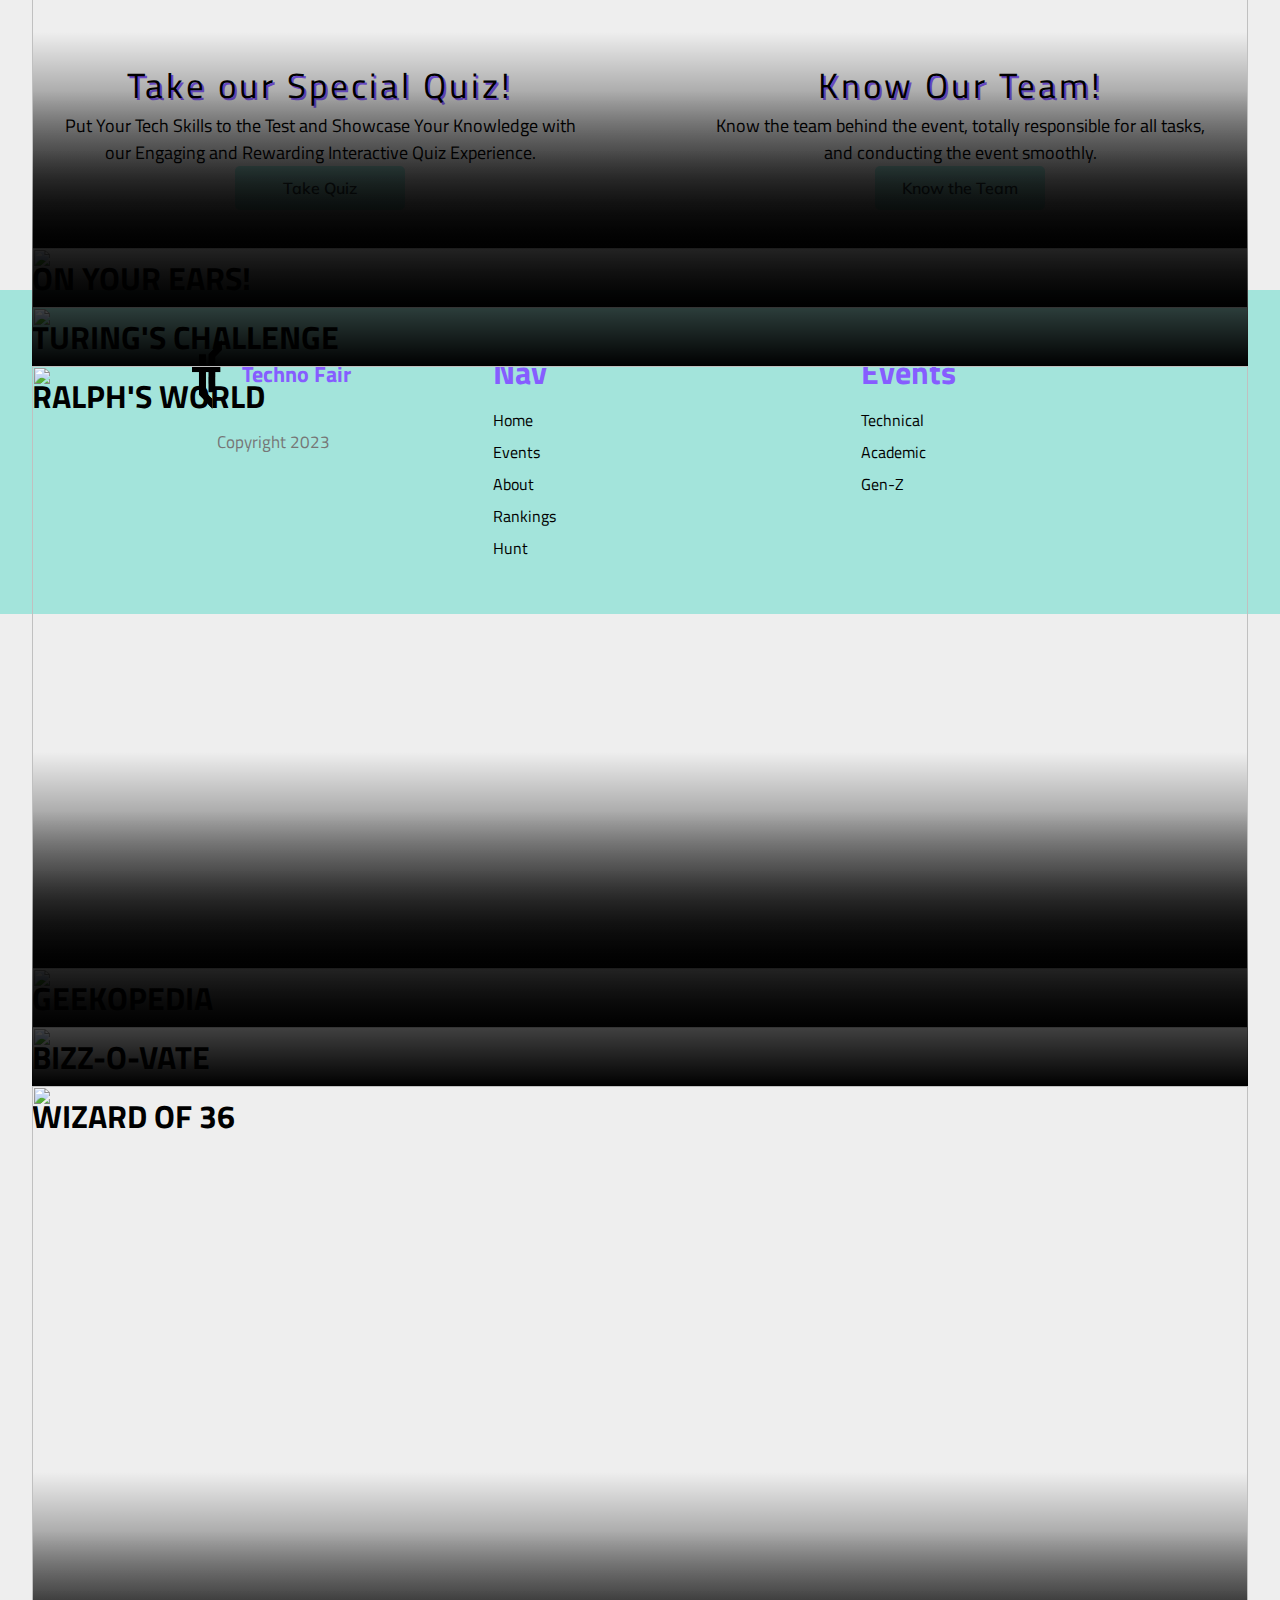
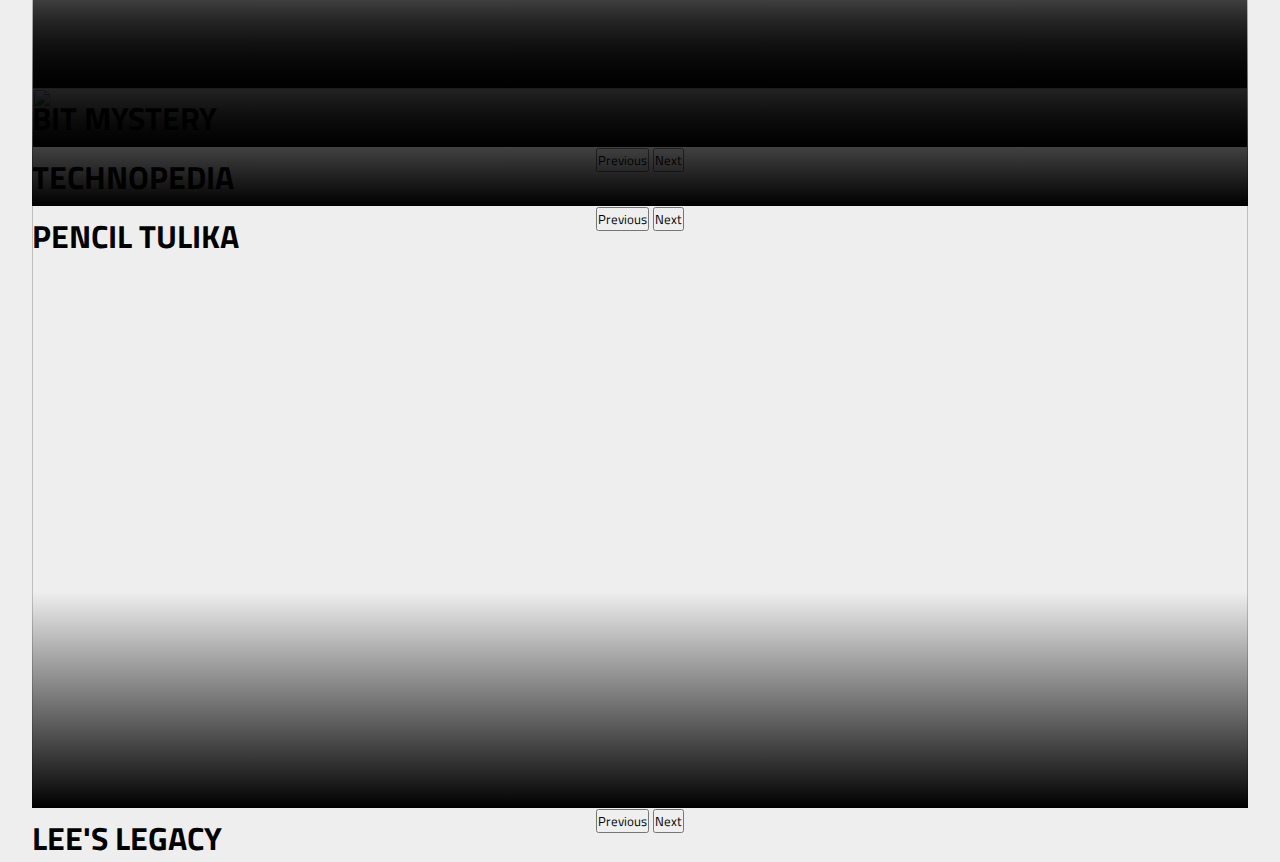
==== commit cfc11fa3: "Update index.html" ====
--- a/index.html
+++ b/index.html
@@ -60,6 +60,9 @@
         href="https://site-assets.fontawesome.com/releases/v6.4.0/css/sharp-light.css"
       >
 
+      <!-- remix icon -->
+      <link href="https://cdn.jsdelivr.net/npm/remixicon@3.4.0/fonts/remixicon.css" rel="stylesheet">
+
 
     <!-- CUSTOM CSS -->
     <link rel="stylesheet" href="styles.css">
@@ -67,7 +70,7 @@
 <body>
     <header>
         <img src="images/header-bg.jpg" class="header-img" alt="">
-        <nav class="d-flex justify-content-between align-items-center">
+        <nav class="d-flex justify-content-between">
             <div class="navbar-logo"> 
                 <a href="index.html">
                     <img src="images/Logo3.png" alt="tf-logo" class="logo-img">
@@ -75,18 +78,24 @@
                 </a>
             </div>
 
-            <div class="nav-items">
-                <ul class="d-flex">
-                    <li><a href="index.html" class="active">Home</a></li>
-                    <li><a href="events.html">Events</a></li>
-                    <li><a href="about.html">About</a></li>
-                    <li><a href="rankings.html">Rankings</a></li>
-                    <li><a href="hunt.html">Hunt</a></li>
-                </ul>
-            </div>
-
-            <div class="cta-btn">
-                Enroll Now
+            <div class="nav-items-b">
+                <div class="nav-items">
+                    <ul class="d-flex">
+                        <li><a href="index.html" class="active">Home</a></li>
+                        <li><a href="events.html">Events</a></li>
+                        <li><a href="about.html">About</a></li>
+                        <li><a href="rankings.html">Rankings</a></li>
+                        <li><a href="hunt.html">Hunt</a></li>
+                    </ul>
+                </div>
+    
+                <div class="cta-btn">
+                    Enroll Now
+                </div>
+    
+            </div>
+            <div class="hamburger">
+                
             </div>
         </nav>
 
@@ -109,41 +118,40 @@
           </div>
           <br />
           <div class="guide-points">
-            <p>➠ Each team should have a maximum of <b>14</b> participants.</p>
-            <p>➠ Each team should be accompanied by a <b>teacher incharge</b>.</p>
-            <p>➠ All the participants should be from <b>Std. VI-XII</b>.</p>
-            <p>
-              ➠ A participant is allowed to participate in a maximum of <b>4 events</b>.
-            </p>
-            <p>
-              ➠ The teams must report by <b>7:00a.m.</b> in their school uniforms. Events
-              will start at <b>8:30 a.m.</b> on Day 1 and at <b>8:00a.m.</b> on Day 2.
-            </p>
-            <p>
-              ➠ On <b>Day 1</b> only the participants of the following events must be
-              present : Lights!Camera!Edit! , Oculus , Animaze , Ralph's World ,
-              Periodically Nerdy , Bit Mystery, Geekopedia , Matheletics ,
-              Bizz-0-Vate [Finalists] Wizard of 36 , Spill the ink and Pencil
-              Tulika.
+            <p>➠ Each team must have a maximum of <b>12</b> participants.</p>
+            <p>➠ One <b>teacher incharge</b> must accompany each team.</p>
+            <p>➠ All the participants must be from <b>Std. IX-XII</b>.</p>
+            <p>
+              ➠ A participant is allowed to participate in maximum <b>4 events</b>.
+            </p>
+            <p>
+              ➠ The teams must report by <b>07:30a.m.</b> in their school uniforms 
+              on both the days. </p> 
+            <p>
+                ➠ Registration Timings on Day 1 will be <b>07:30 a.m.</b> to <b>08:30 a.m.</b>. 
+                Events will start at 09:00 a.m.
+            </p>
+            <p>
+              ➠ On <b>Day 2</b>, Attendance will be marked from <b>07:30 a.m.</b> to <b>08:00 a.m.</b>. Events will start at <b>08:00 a.m.</b> sharp. 
             </p>
   
             <p>
-              ➠ On <b>Day 2</b> participants of the following events must report in the
-              morning [ at 7am]: Droid Art, Abhivyakti, Lee's Legacy Technopedia,
-              Turing's Challenge ,Pixplash , On Your Ears, No Spoonerism . <br>
-              <b>NOTE : All other participants can join later for the closing ceremony which
-              will begin at 2:30 pm.</b>
-            </p>
-            <p>
-              ➠ The schools are requested to post a soft copy of a <B>photograph</B> of
+              ➠ On <b>Day 1</b> the participants of the following events only must be present: <br>
+              Wizard of 36, Technopedia, Pencil Tulika, Lee's Legacy, Lights! Camera! Edit!, Oculus, Mathletics, Turing's Challenge, Ink & Bytes, On Your Ears!, Geekopedia, & Droid Art.
+            </p>
+            <p>
+                ➠ On <b>Day 2</b> participants of the following events  must report in the morning at <b>07:30 a.m.</b>: <br>
+                Technopedia, Bit Mystery, Animaze, Bizz-O-Vate, & Ralph's World.
+              </p>
+              <p>
+                ➠ All other participants may join later for the closing ceremony at 12:00 noon.
+              </p>
+            <p>
+              ➠ Schools are requested to post a soft copy of a <B>photograph</B> of
               the team of students with the Principal and the Teacher in Charge
               along with the registration form.
             </p>
             <p>
-              ➠ Participants must follow the <B>covid protocol. Wearing a mask</B> is
-              compulsory.
-            </p>
-            <p>
               ➠ The participants must strictly abide by the rules and regulations
               laid down by the <B>Techno Fair Teenative Force</B>.
             </p>
@@ -151,24 +159,25 @@
             <p>➠ Any team found using unfair means will be <B>disqualified</B>.</p>
             <p>
               ➠ All the participants are expected to strictly adhere to the
-              <B>schedule</B>.
-            </p>
-            <p>
-              ➠ They are advised to reach the venue <B>10 minutes</B> before the start of
-              the events.
+              <B>schedule and advised to reach the respective venue <B>15 minutes</B> before the start of
+              the event.</B>.
             </p>
             <p>
               ➠ The decisions of the judges will be <B>final and binding</B>. No petition
               will be entertained against the same.
             </p>
             <p>
-              ➠ Participants must take care of their <B>belongings</B>. We will not be
+              ➠ Participants must take care of their <B>belonging</B>. We will not be
               responsible for any loss.
             </p>
             <p>
               ➠ Any <B>clash of events</B> must be reported at the help desk half an hour
               prior to the event.
             </p>
+            <p>
+                ➠ Any <B>clash in Events</B> conducted in the Auditorium will not 
+                be accepted.
+              </p>
           </div>
         </div>
       </section>
@@ -191,7 +200,7 @@
             </div>
             <div class="carousel-inner">
               <div class="carousel-item">
-                <img src="https://img.freepik.com/free-photo/young-woman-working-animation-studio_23-2149207999.jpg?w=1060&t=st=1687352551~exp=1687353151~hmac=b1ef9a9ff3b1aaa1aad7abf780ebc7d25b68907d7bfbb4c6efdc73d4ad5ad62e" class="bd-placeholder-img" width="100%"  xmlns="http://www.w3.org/2000/img" aria-hidden="true" preserveAspectRatio="xMidYMid slice" focusable="false"><rect width="100%" " fill="var(--bs-secondary-color)"></rect></img>
+                <img src="https://img.freepik.com/free-photo/young-woman-working-animation-studio_23-2149207999.jpg?w=1060&t=st=1687352551~exp=1687353151~hmac=b1ef9a9ff3b1aaa1aad7abf780ebc7d25b68907d7bfbb4c6efdc73d4ad5ad62e" class="bd-placeholder-img" height="100%" width="100%" width="100%" xmlns="http://www.w3.org/2000/img" aria-hidden="true" preserveAspectRatio="xMidYMid slice" focusable="false"><rect height="100%" width="100%" width="100%" fill="var(--bs-secondary-color)"></rect></img>
                 <div class="container">
                   <div class="carousel-caption text-start">
                     <h1>ANIMAZE</h1>
@@ -199,7 +208,7 @@
                 </div>
               </div>
               <div class="carousel-item">
-                <img src="https://images.unsplash.com/photo-1452421822248-d4c2b47f0c81?ixlib=rb-4.0.3&ixid=M3wxMjA3fDB8MHxwaG90by1wYWdlfHx8fGVufDB8fHx8fA%3D%3D&auto=format&fit=crop&w=1974&q=80" class="bd-placeholder-img" width="100%" xmlns="http://www.w3.org/2000/img" aria-hidden="true" preserveAspectRatio="xMidYMid slice" focusable="false"><rect width="100%" " fill="var(--bs-secondary-color)"></rect></img>
+                <img src="https://images.unsplash.com/photo-1452421822248-d4c2b47f0c81?ixlib=rb-4.0.3&ixid=M3wxMjA3fDB8MHxwaG90by1wYWdlfHx8fGVufDB8fHx8fA%3D%3D&auto=format&fit=crop&w=1974&q=80" class="bd-placeholder-img" height="100%" width="100%" xmlns="http://www.w3.org/2000/img" aria-hidden="true" preserveAspectRatio="xMidYMid slice" focusable="false"><rect height="100%" width="100%" fill="var(--bs-secondary-color)"></rect></img>
                 <div class="container">
                   <div class="carousel-caption">
                     <h1>INK AND BYTES</h1>
@@ -209,7 +218,7 @@
                 </div>
               </div>
               <div class="carousel-item active">
-                <img src="https://images.unsplash.com/photo-1490810194309-344b3661ba39?ixlib=rb-4.0.3&ixid=M3wxMjA3fDB8MHxwaG90by1wYWdlfHx8fGVufDB8fHx8fA%3D%3D&auto=format&fit=crop&w=2048&q=80" class="bd-placeholder-img" width="100%" " xmlns="http://www.w3.org/2000/img" aria-hidden="true" preserveAspectRatio="xMidYMid slice" focusable="false"><rect width="100%" " fill="var(--bs-secondary-color)"></rect></img>
+                <img src="https://images.unsplash.com/photo-1490810194309-344b3661ba39?ixlib=rb-4.0.3&ixid=M3wxMjA3fDB8MHxwaG90by1wYWdlfHx8fGVufDB8fHx8fA%3D%3D&auto=format&fit=crop&w=2048&q=80" class="bd-placeholder-img" height="100%" width="100%"" xmlns="http://www.w3.org/2000/img" aria-hidden="true" preserveAspectRatio="xMidYMid slice" focusable="false"><rect height="100%" width="100%" fill="var(--bs-secondary-color)"></rect></img>
                 <div class="container">
                   <div class="carousel-caption text-end">
                     <h1>LIGHTS! CAMERA! EDIT!</h1>
@@ -219,7 +228,7 @@
                 </div>
               </div>
               <div class="carousel-item">
-                <img src="https://images.unsplash.com/photo-1642801454286-6a685c3b0b98?ixlib=rb-4.0.3&ixid=M3wxMjA3fDB8MHxwaG90by1wYWdlfHx8fGVufDB8fHx8fA%3D%3D&auto=format&fit=crop&w=1974&q=80" class="bd-placeholder-img" width="100%" " xmlns="http://www.w3.org/2000/img" aria-hidden="true" preserveAspectRatio="xMidYMid slice" focusable="false"><rect width="100%" " fill="var(--bs-secondary-color)"></rect></img>
+                <img src="https://images.unsplash.com/photo-1642801454286-6a685c3b0b98?ixlib=rb-4.0.3&ixid=M3wxMjA3fDB8MHxwaG90by1wYWdlfHx8fGVufDB8fHx8fA%3D%3D&auto=format&fit=crop&w=1974&q=80" class="bd-placeholder-img" height="100%" width="100%"" xmlns="http://www.w3.org/2000/img" aria-hidden="true" preserveAspectRatio="xMidYMid slice" focusable="false"><rect height="100%" width="100%" fill="var(--bs-secondary-color)"></rect></img>
                 <div class="container">
                   <div class="carousel-caption text-end">
                     <h1>ON YOUR EARS!</h1>
@@ -229,7 +238,7 @@
                 </div>
               </div>
               <div class="carousel-item">
-                <img src="https://images.unsplash.com/photo-1607799279861-4dd421887fb3?ixlib=rb-4.0.3&ixid=M3wxMjA3fDB8MHxwaG90by1wYWdlfHx8fGVufDB8fHx8fA%3D%3D&auto=format&fit=crop&w=2070&q=80" class="bd-placeholder-img" width="100%" " xmlns="http://www.w3.org/2000/img" aria-hidden="true" preserveAspectRatio="xMidYMid slice" focusable="false"><rect width="100%" " fill="var(--bs-secondary-color)"></rect></img>
+                <img src="https://images.unsplash.com/photo-1607799279861-4dd421887fb3?ixlib=rb-4.0.3&ixid=M3wxMjA3fDB8MHxwaG90by1wYWdlfHx8fGVufDB8fHx8fA%3D%3D&auto=format&fit=crop&w=2070&q=80" class="bd-placeholder-img" height="100%" width="100%"" xmlns="http://www.w3.org/2000/img" aria-hidden="true" preserveAspectRatio="xMidYMid slice" focusable="false"><rect height="100%" width="100%" fill="var(--bs-secondary-color)"></rect></img>
                 <div class="container">
                   <div class="carousel-caption">
                     <h1>GEEKOPEDIA</h1>
@@ -239,7 +248,7 @@
                 </div>
               </div>
               <div class="carousel-item">
-                <img src="https://images.unsplash.com/photo-1617777938240-9a1d8e51a47d?ixlib=rb-4.0.3&ixid=M3wxMjA3fDB8MHxwaG90by1wYWdlfHx8fGVufDB8fHx8fA%3D%3D&auto=format&fit=crop&w=1931&q=80" class="bd-placeholder-img" width="100%" " xmlns="http://www.w3.org/2000/img" aria-hidden="true" preserveAspectRatio="xMidYMid slice" focusable="false"><rect width="100%" " fill="var(--bs-secondary-color)"></rect></img>
+                <img src="https://images.unsplash.com/photo-1617777938240-9a1d8e51a47d?ixlib=rb-4.0.3&ixid=M3wxMjA3fDB8MHxwaG90by1wYWdlfHx8fGVufDB8fHx8fA%3D%3D&auto=format&fit=crop&w=1931&q=80" class="bd-placeholder-img" height="100%" width="100%"" xmlns="http://www.w3.org/2000/img" aria-hidden="true" preserveAspectRatio="xMidYMid slice" focusable="false"><rect height="100%" width="100%" fill="var(--bs-secondary-color)"></rect></img>
                 <div class="container">
                   <div class="carousel-caption">
                     <h1>BIT MYSTERY</h1>
@@ -249,7 +258,7 @@
                 </div>
               </div>
               <div class="carousel-item">
-                <img src="https://images.unsplash.com/photo-1518773553398-650c184e0bb3?ixlib=rb-4.0.3&ixid=M3wxMjA3fDB8MHxwaG90by1wYWdlfHx8fGVufDB8fHx8fA%3D%3D&auto=format&fit=crop&w=2070&q=80" class="bd-placeholder-img" width="100%" " xmlns="http://www.w3.org/2000/img" aria-hidden="true" preserveAspectRatio="xMidYMid slice" focusable="false"><rect width="100%" " fill="var(--bs-secondary-color)"></rect></img>
+                <img src="https://images.unsplash.com/photo-1518773553398-650c184e0bb3?ixlib=rb-4.0.3&ixid=M3wxMjA3fDB8MHxwaG90by1wYWdlfHx8fGVufDB8fHx8fA%3D%3D&auto=format&fit=crop&w=2070&q=80" class="bd-placeholder-img" height="100%" width="100%"" xmlns="http://www.w3.org/2000/img" aria-hidden="true" preserveAspectRatio="xMidYMid slice" focusable="false"><rect height="100%" width="100%" fill="var(--bs-secondary-color)"></rect></img>
                 <div class="container">
                   <div class="carousel-caption">
                     <h1>LEE'S LEGACY</h1>
@@ -282,7 +291,7 @@
            </div>
             <div class="carousel-inner">
               <div class="carousel-item">
-                <img src="https://ssdecknp.edu.in/wp-content/uploads/8-2.jpg" class="bd-placeholder-img" width="100%"  xmlns="http://www.w3.org/2000/img" aria-hidden="true" preserveAspectRatio="xMidYMid slice" focusable="false"><rect width="100%" " fill="var(--bs-secondary-color)"></rect></img>
+                <img src="images/8-2.jpg" class="bd-placeholder-img" height="100%" width="100%" xmlns="http://www.w3.org/2000/img" aria-hidden="true" preserveAspectRatio="xMidYMid slice" focusable="false"><rect height="100%" width="100%"" fill="var(--bs-secondary-color)"></rect></img>
                 <div class="container">
                   <div class="carousel-caption text-start">
                     <h1>OCULUS</h1>
@@ -290,7 +299,7 @@
                 </div>
               </div>
               <div class="carousel-item">
-                <img src="https://img.freepik.com/free-photo/public-examination-preparation-concept_23-2149369843.jpg?w=1060&t=st=1687355003~exp=1687355603~hmac=95746fde31d3fc38a3ed0e0a19fc13283c702c9e705717078ad00bc0112c59e1" class="bd-placeholder-img" width="100%" xmlns="http://www.w3.org/2000/img" aria-hidden="true" preserveAspectRatio="xMidYMid slice" focusable="false"><rect width="100%" " fill="var(--bs-secondary-color)"></rect></img>
+                <img src="https://img.freepik.com/free-photo/public-examination-preparation-concept_23-2149369843.jpg?w=1060&t=st=1687355003~exp=1687355603~hmac=95746fde31d3fc38a3ed0e0a19fc13283c702c9e705717078ad00bc0112c59e1" class="bd-placeholder-img" height="100%" width="100%"xmlns="http://www.w3.org/2000/img" aria-hidden="true" preserveAspectRatio="xMidYMid slice" focusable="false"><rect height="100%" width="100%"" fill="var(--bs-secondary-color)"></rect></img>
                 <div class="container">
                   <div class="carousel-caption">
                     <h1>MATHLETICS</h1>
@@ -300,7 +309,7 @@
                 </div>
               </div>
               <div class="carousel-item active">
-                <img src="https://images.unsplash.com/photo-1605389173375-536da8b69691?ixlib=rb-4.0.3&ixid=M3wxMjA3fDB8MHxwaG90by1wYWdlfHx8fGVufDB8fHx8fA%3D%3D&auto=format&fit=crop&w=1974&q=80" class="bd-placeholder-img" width="100%" " xmlns="http://www.w3.org/2000/img" aria-hidden="true" preserveAspectRatio="xMidYMid slice" focusable="false"><rect width="100%" " fill="var(--bs-secondary-color)"></rect></img>
+                <img src="https://images.unsplash.com/photo-1605389173375-536da8b69691?ixlib=rb-4.0.3&ixid=M3wxMjA3fDB8MHxwaG90by1wYWdlfHx8fGVufDB8fHx8fA%3D%3D&auto=format&fit=crop&w=1974&q=80" class="bd-placeholder-img" height="100%" width="100%"" xmlns="http://www.w3.org/2000/img" aria-hidden="true" preserveAspectRatio="xMidYMid slice" focusable="false"><rect height="100%" width="100%"" fill="var(--bs-secondary-color)"></rect></img>
                 <div class="container">
                   <div class="carousel-caption text-end">
                     <h1>TURING'S CHALLENGE</h1>
@@ -310,7 +319,7 @@
                 </div>
               </div>
               <div class="carousel-item">
-                <img src="https://images.unsplash.com/photo-1505373877841-8d25f7d46678?ixlib=rb-4.0.3&ixid=M3wxMjA3fDB8MHxwaG90by1wYWdlfHx8fGVufDB8fHx8fA%3D%3D&auto=format&fit=crop&w=2012&q=80" class="bd-placeholder-img" width="100%" " xmlns="http://www.w3.org/2000/img" aria-hidden="true" preserveAspectRatio="xMidYMid slice" focusable="false"><rect width="100%" " fill="var(--bs-secondary-color)"></rect></img>
+                <img src="https://images.unsplash.com/photo-1505373877841-8d25f7d46678?ixlib=rb-4.0.3&ixid=M3wxMjA3fDB8MHxwaG90by1wYWdlfHx8fGVufDB8fHx8fA%3D%3D&auto=format&fit=crop&w=2012&q=80" class="bd-placeholder-img" height="100%" width="100%"" xmlns="http://www.w3.org/2000/img" aria-hidden="true" preserveAspectRatio="xMidYMid slice" focusable="false"><rect height="100%" width="100%"" fill="var(--bs-secondary-color)"></rect></img>
                 <div class="container">
                   <div class="carousel-caption text-end">
                     <h1>BIZZ-O-VATE</h1>
@@ -320,7 +329,7 @@
                 </div>
               </div>
               <div class="carousel-item">
-                <img src="https://img.freepik.com/free-vector/quiz-neon-sign_1262-19629.jpg?w=1060&t=st=1687355458~exp=1687356058~hmac=07040f5c7b9edb843948f186add6978d746fa2057fe5524610142dee1071ca4b" class="bd-placeholder-img" width="100%" " xmlns="http://www.w3.org/2000/img" aria-hidden="true" preserveAspectRatio="xMidYMid slice" focusable="false"><rect width="100%" " fill="var(--bs-secondary-color)"></rect></img>
+                <img src="https://img.freepik.com/free-vector/quiz-neon-sign_1262-19629.jpg?w=1060&t=st=1687355458~exp=1687356058~hmac=07040f5c7b9edb843948f186add6978d746fa2057fe5524610142dee1071ca4b" class="bd-placeholder-img" height="100%" width="100%" xmlns="http://www.w3.org/2000/img" aria-hidden="true" preserveAspectRatio="xMidYMid slice" focusable="false"><rect height="100%" width="100%" fill="var(--bs-secondary-color)"></rect></img>
                 <div class="container">
                   <div class="carousel-caption">
                     <h1>TECHNOPEDIA</h1>
@@ -352,7 +361,7 @@
            </div>
             <div class="carousel-inner">
               <div class="carousel-item">
-                <img src="https://plus.unsplash.com/premium_photo-1663050756824-165ee7eafdac?ixlib=rb-4.0.3&ixid=M3wxMjA3fDB8MHxwaG90by1wYWdlfHx8fGVufDB8fHx8fA%3D%3D&auto=format&fit=crop&w=2070&q=80" class="bd-placeholder-img" width="100%"  xmlns="http://www.w3.org/2000/img" aria-hidden="true" preserveAspectRatio="xMidYMid slice" focusable="false"><rect width="100%" " fill="var(--bs-secondary-color)"></rect></img>
+                <img src="https://plus.unsplash.com/premium_photo-1663050756824-165ee7eafdac?ixlib=rb-4.0.3&ixid=M3wxMjA3fDB8MHxwaG90by1wYWdlfHx8fGVufDB8fHx8fA%3D%3D&auto=format&fit=crop&w=2070&q=80" class="bd-placeholder-img" height="100%" width="100%" xmlns="http://www.w3.org/2000/img" aria-hidden="true" preserveAspectRatio="xMidYMid slice" focusable="false"><rect height="100%" width="100%" width="100%"" fill="var(--bs-secondary-color)"></rect></img>
                 <div class="container">
                   <div class="carousel-caption text-start">
                     <h1>DROID ART</h1>
@@ -360,7 +369,7 @@
                 </div>
               </div>
               <div class="carousel-item">
-                <img src="https://ssdecknp.edu.in/wp-content/uploads/11-2.jpg" class="bd-placeholder-img" width="100%" xmlns="http://www.w3.org/2000/img" aria-hidden="true" preserveAspectRatio="xMidYMid slice" focusable="false"><rect width="100%" " fill="var(--bs-secondary-color)"></rect></img>
+                <img src="images/11-2.jpg" class="bd-placeholder-img" height="100%" width="100%" width="100%"xmlns="http://www.w3.org/2000/img" aria-hidden="true" preserveAspectRatio="xMidYMid slice" focusable="false"><rect height="100%" width="100%" width="100%"" fill="var(--bs-secondary-color)"></rect></img>
                 <div class="container">
                   <div class="carousel-caption">
                     <h1>RALPH'S WORLD</h1>
@@ -370,7 +379,7 @@
                 </div>
               </div>
               <div class="carousel-item active">
-                <img src="https://ssdecknp.edu.in/wp-content/uploads/4-4.jpg" class="bd-placeholder-img" width="100%" " xmlns="http://www.w3.org/2000/img" aria-hidden="true" preserveAspectRatio="xMidYMid slice" focusable="false"><rect width="100%" " fill="var(--bs-secondary-color)"></rect></img>
+                <img src="images/4-4.jpg" class="bd-placeholder-img" height="100%" width="100%" width="100%"" xmlns="http://www.w3.org/2000/img" aria-hidden="true" preserveAspectRatio="xMidYMid slice" focusable="false"><rect height="100%" width="100%" width="100%"" fill="var(--bs-secondary-color)"></rect></img>
                 <div class="container">
                   <div class="carousel-caption text-end">
                     <h1>WIZARD OF 36</h1>
@@ -380,7 +389,7 @@
                 </div>
               </div>
               <div class="carousel-item">
-                <img src="https://ssdecknp.edu.in/wp-content/uploads/9-2.jpg" class="bd-placeholder-img" width="100%" " xmlns="http://www.w3.org/2000/img" aria-hidden="true" preserveAspectRatio="xMidYMid slice" focusable="false"><rect width="100%" " fill="var(--bs-secondary-color)"></rect></img>
+                <img src="images/9-2.jpg" class="bd-placeholder-img" height="100%" width="100%" width="100%"" xmlns="http://www.w3.org/2000/img" aria-hidden="true" preserveAspectRatio="xMidYMid slice" focusable="false"><rect height="100%" width="100%" width="100%"" fill="var(--bs-secondary-color)"></rect></img>
                 <div class="container">
                   <div class="carousel-caption text-end">
                     <h1>PENCIL TULIKA</h1>
@@ -406,22 +415,22 @@
         <h2 class="mb-5 guide-heading gallery-heading">Glimpses of Techno Fair 2022</h2>
         <div class="tf-img-b">
             <div class="tf-img">
-                <img src="https://ssdecknp.edu.in/wp-content/uploads/2-5.jpg" alt="">
+                <img src="images/2-5.jpg" alt="">
             </div>
             <div class="tf-img">
-                <img src="https://ssdecknp.edu.in/wp-content/uploads/10-2.jpg" alt="">
+                <img src="images/10-2.jpg" alt="">
             </div>
             <div class="tf-img">
-                <img src="https://ssdecknp.edu.in/wp-content/uploads/13-2.jpg" alt="">
+                <img src="images/13-2.jpg" alt="">
             </div>
             <div class="tf-img">
-                <img src="https://ssdecknp.edu.in/wp-content/uploads/17-1.jpg" alt="">
+                <img src="images/17-1.jpg" alt="">
             </div>
         </div>
     </section>
     
     <div class="quiz-and-team">
-        <section class="quiz">
+        <section class="quiz d-flex justify-content-between flex-column">
             <h3 class="guide-heading quiz-heading mb-3">Take our Special Quiz!</h3>
             <p class="mb-5">Put Your Tech Skills to the Test and Showcase Your Knowledge with our Engaging and Rewarding Interactive Quiz Experience.</p>
             <a href="hunt.html">
@@ -431,7 +440,7 @@
             </a>
         </section>
     
-        <section class="quiz">
+        <section class="quiz d-flex justify-content-between flex-column">
             <h3 class="guide-heading quiz-heading mb-3">Know Our Team!</h3>
             <p class="mb-5">Know the team behind the event, totally responsible for all tasks, and conducting the event smoothly.</p>
             <a href="core.html">
@@ -471,5 +480,7 @@
                 </div>
             </div>
         </section>
+
+        <script src="script.js"></script>
 </body>
 </html>
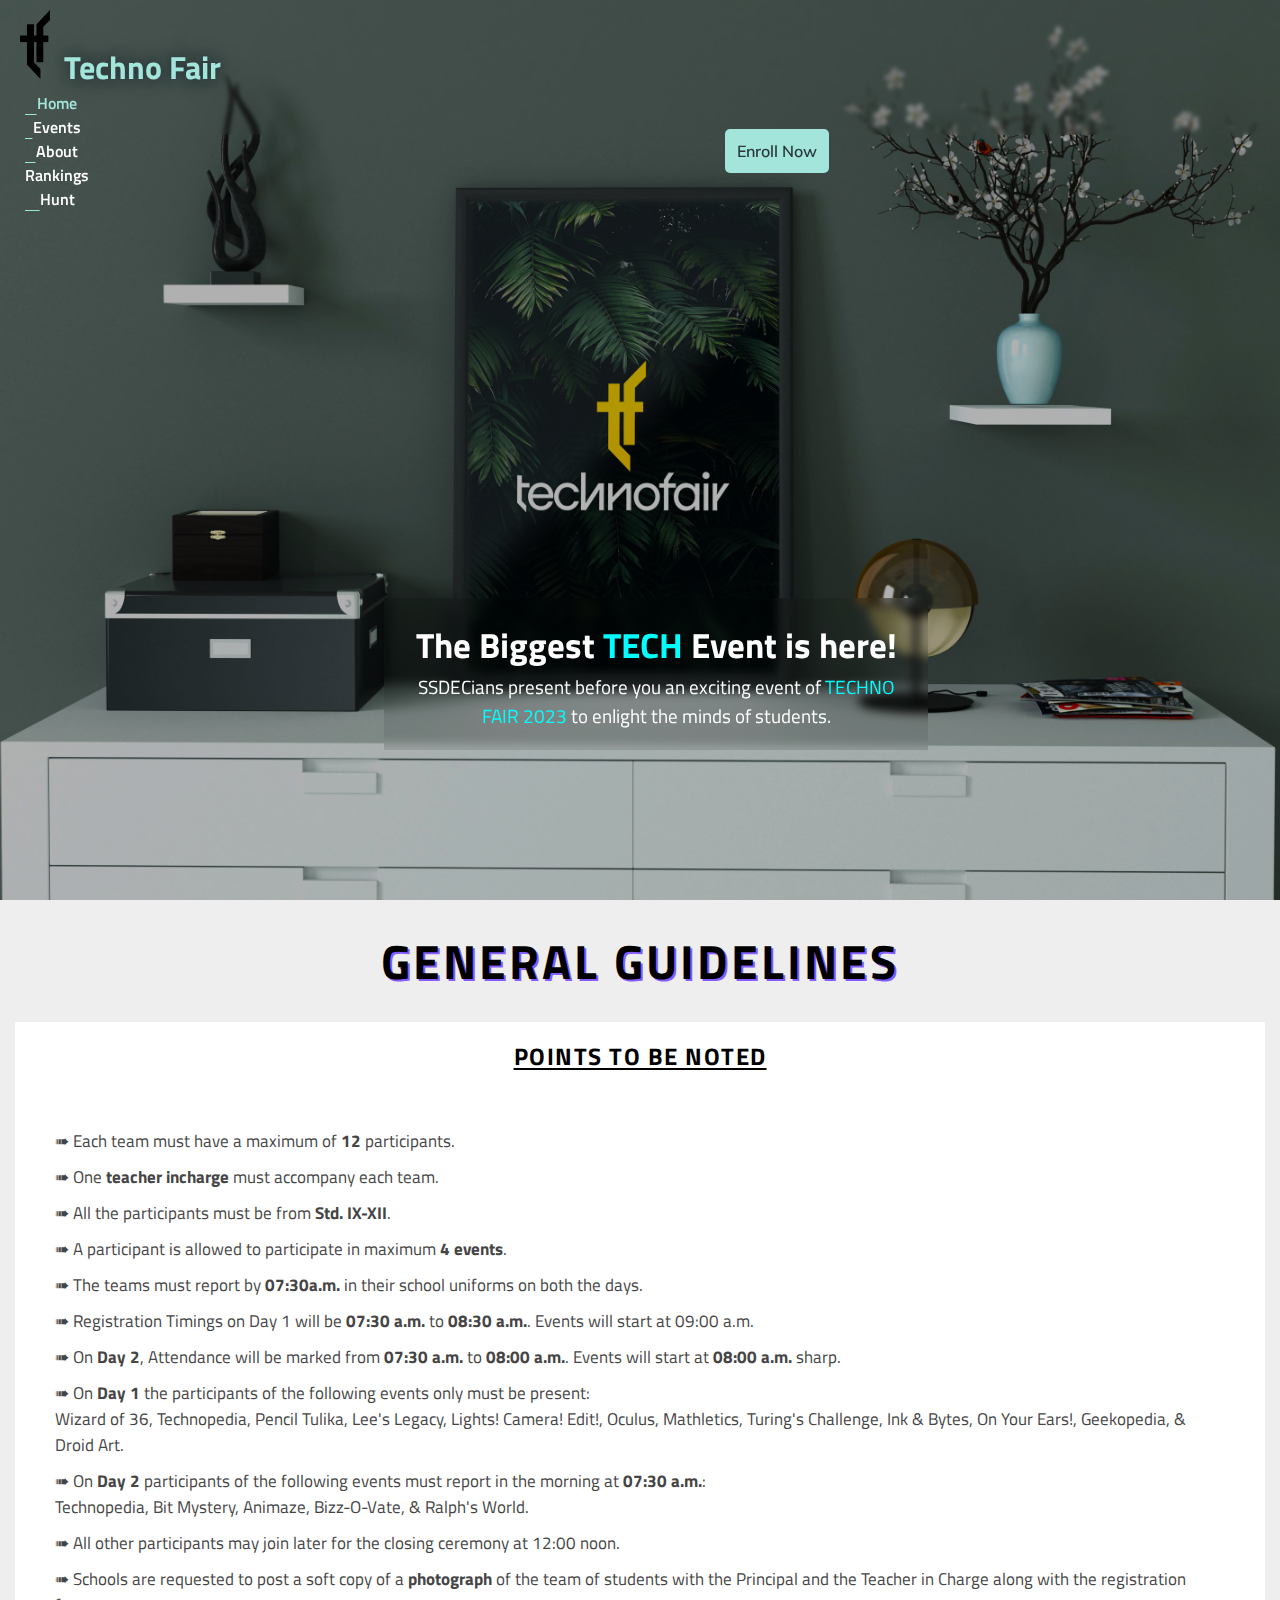
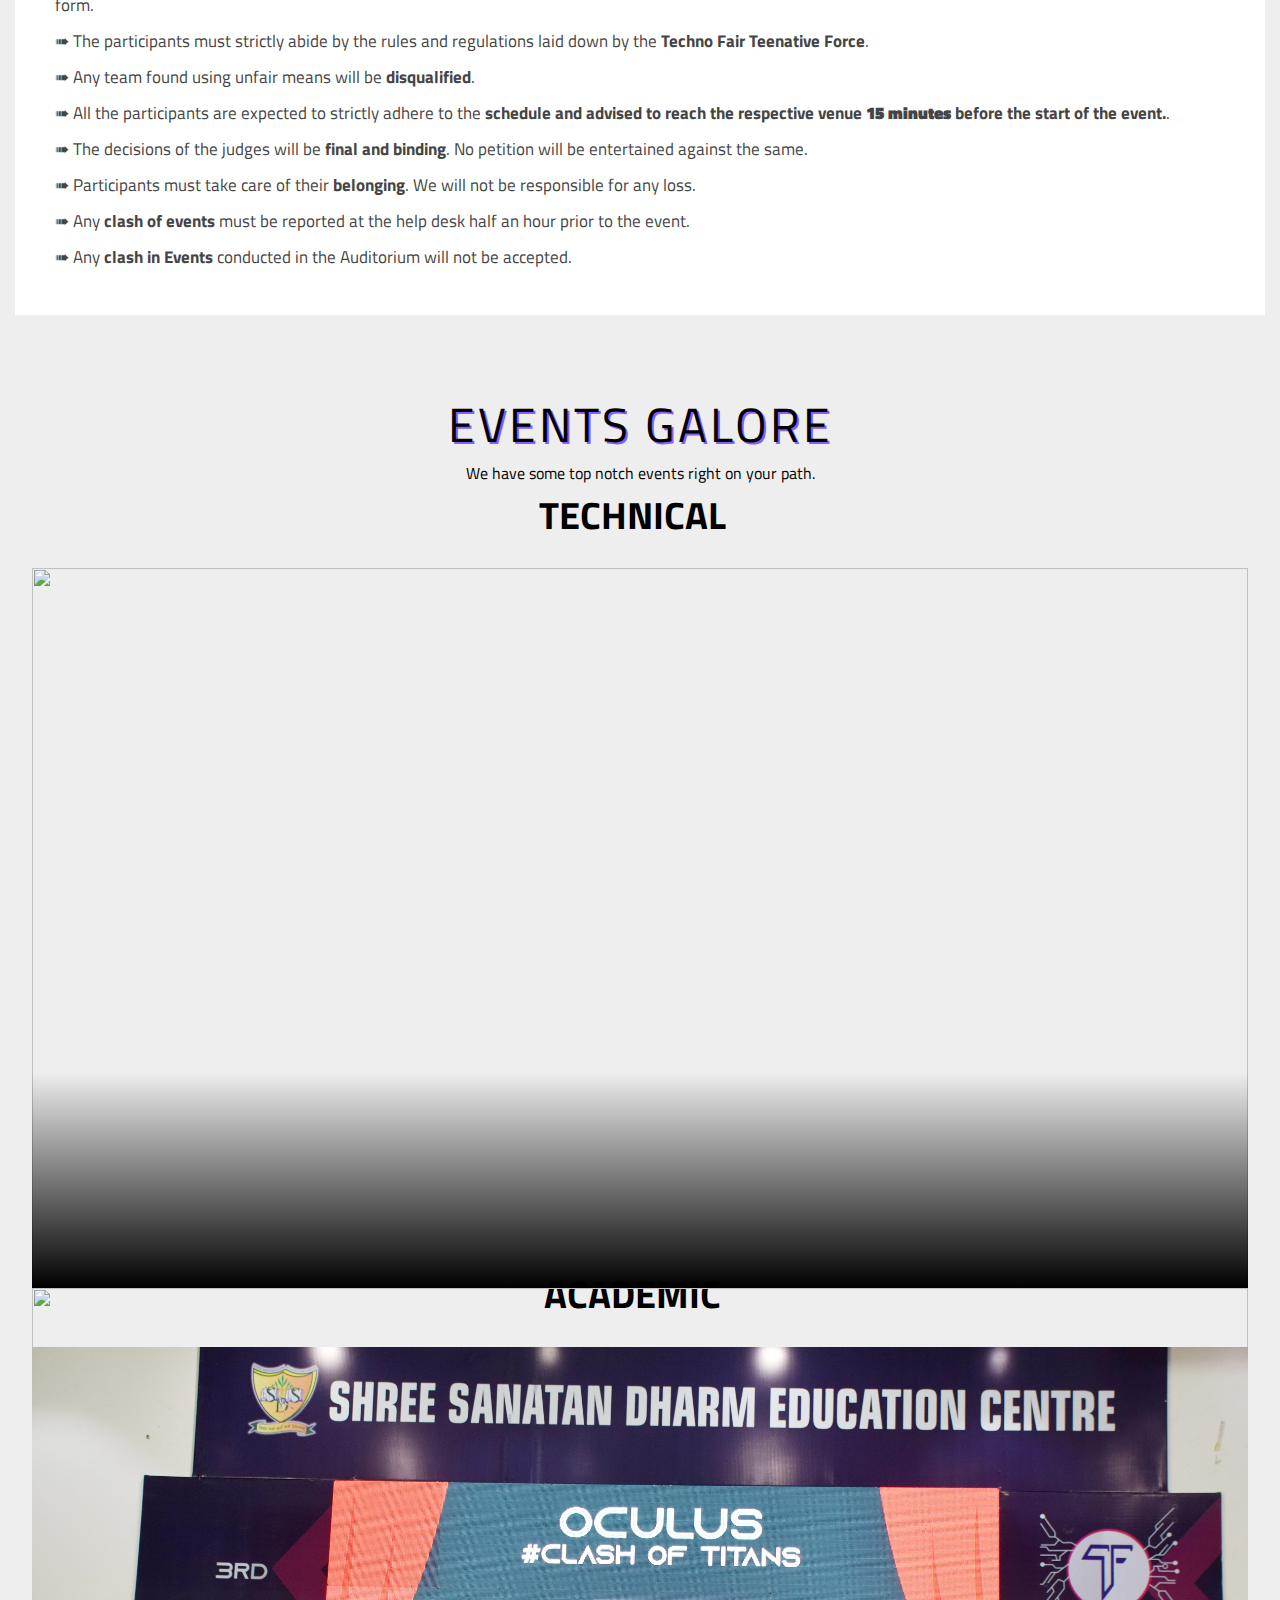
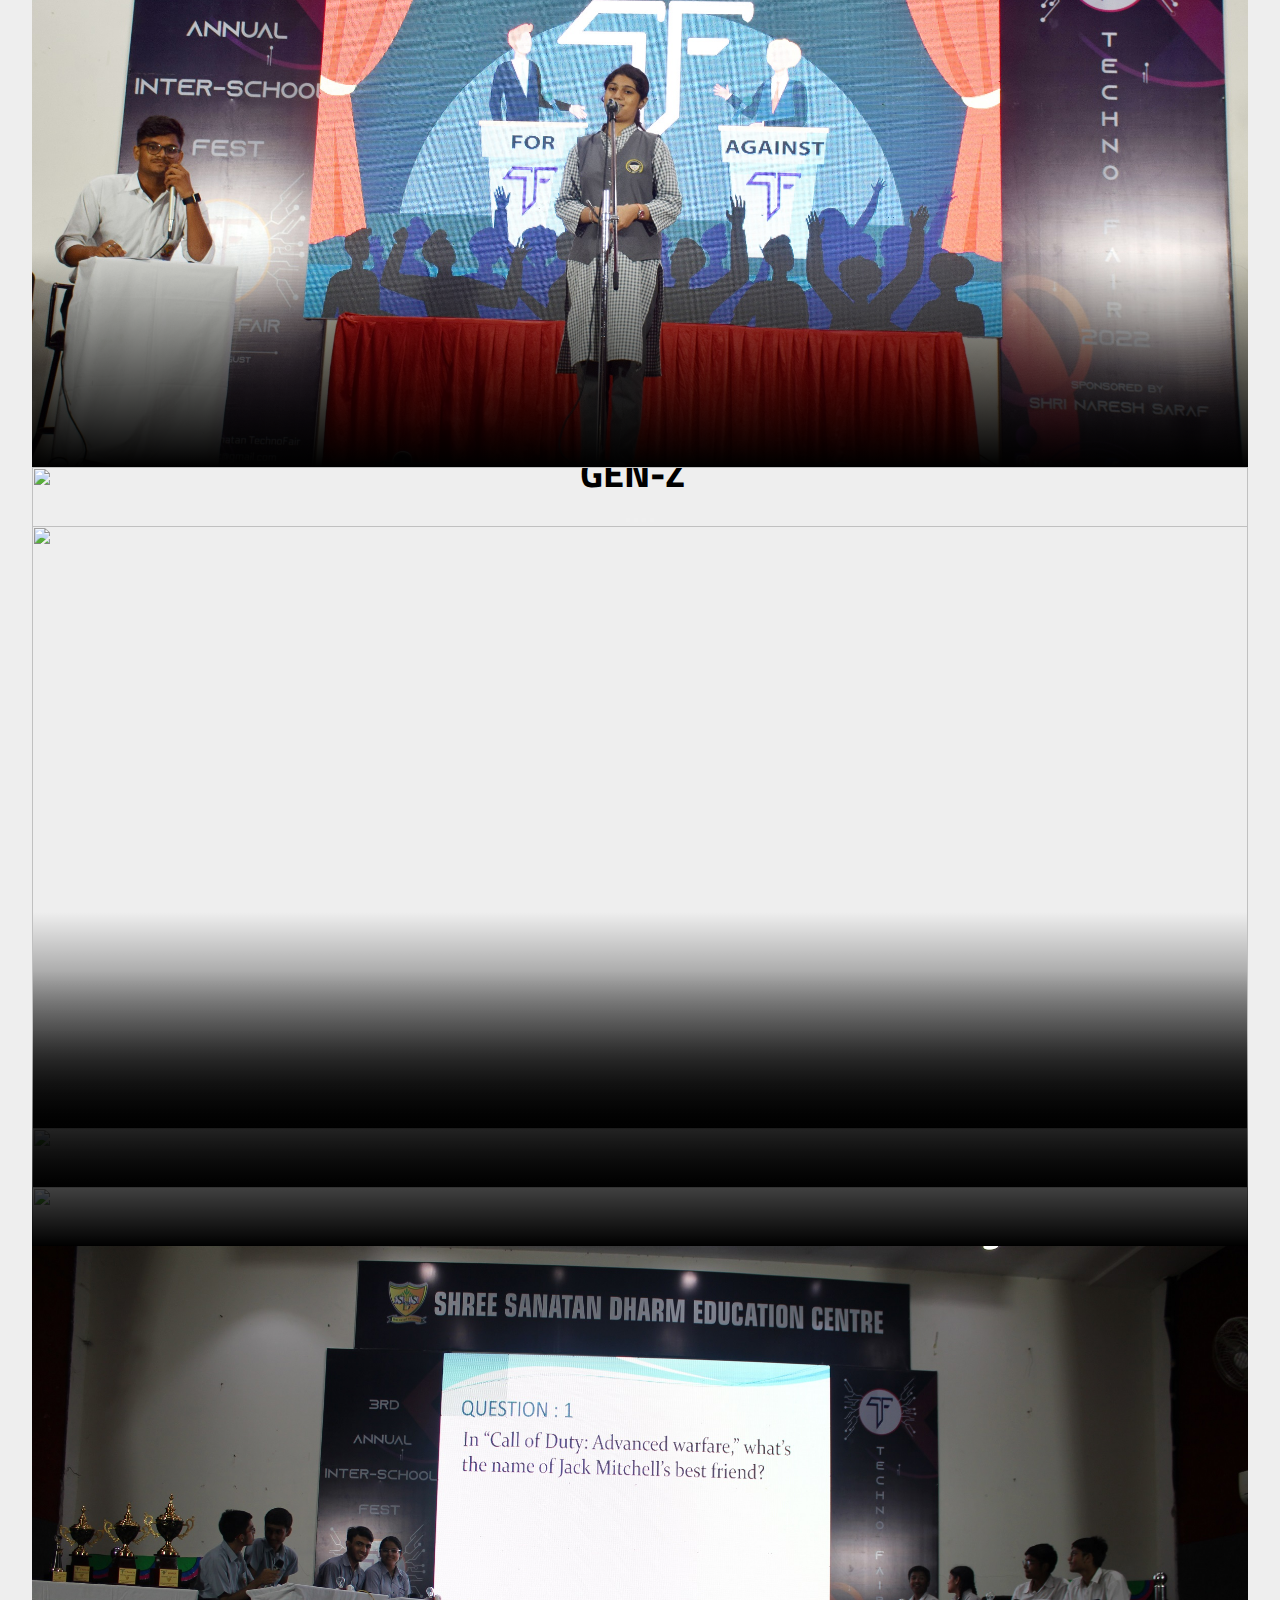
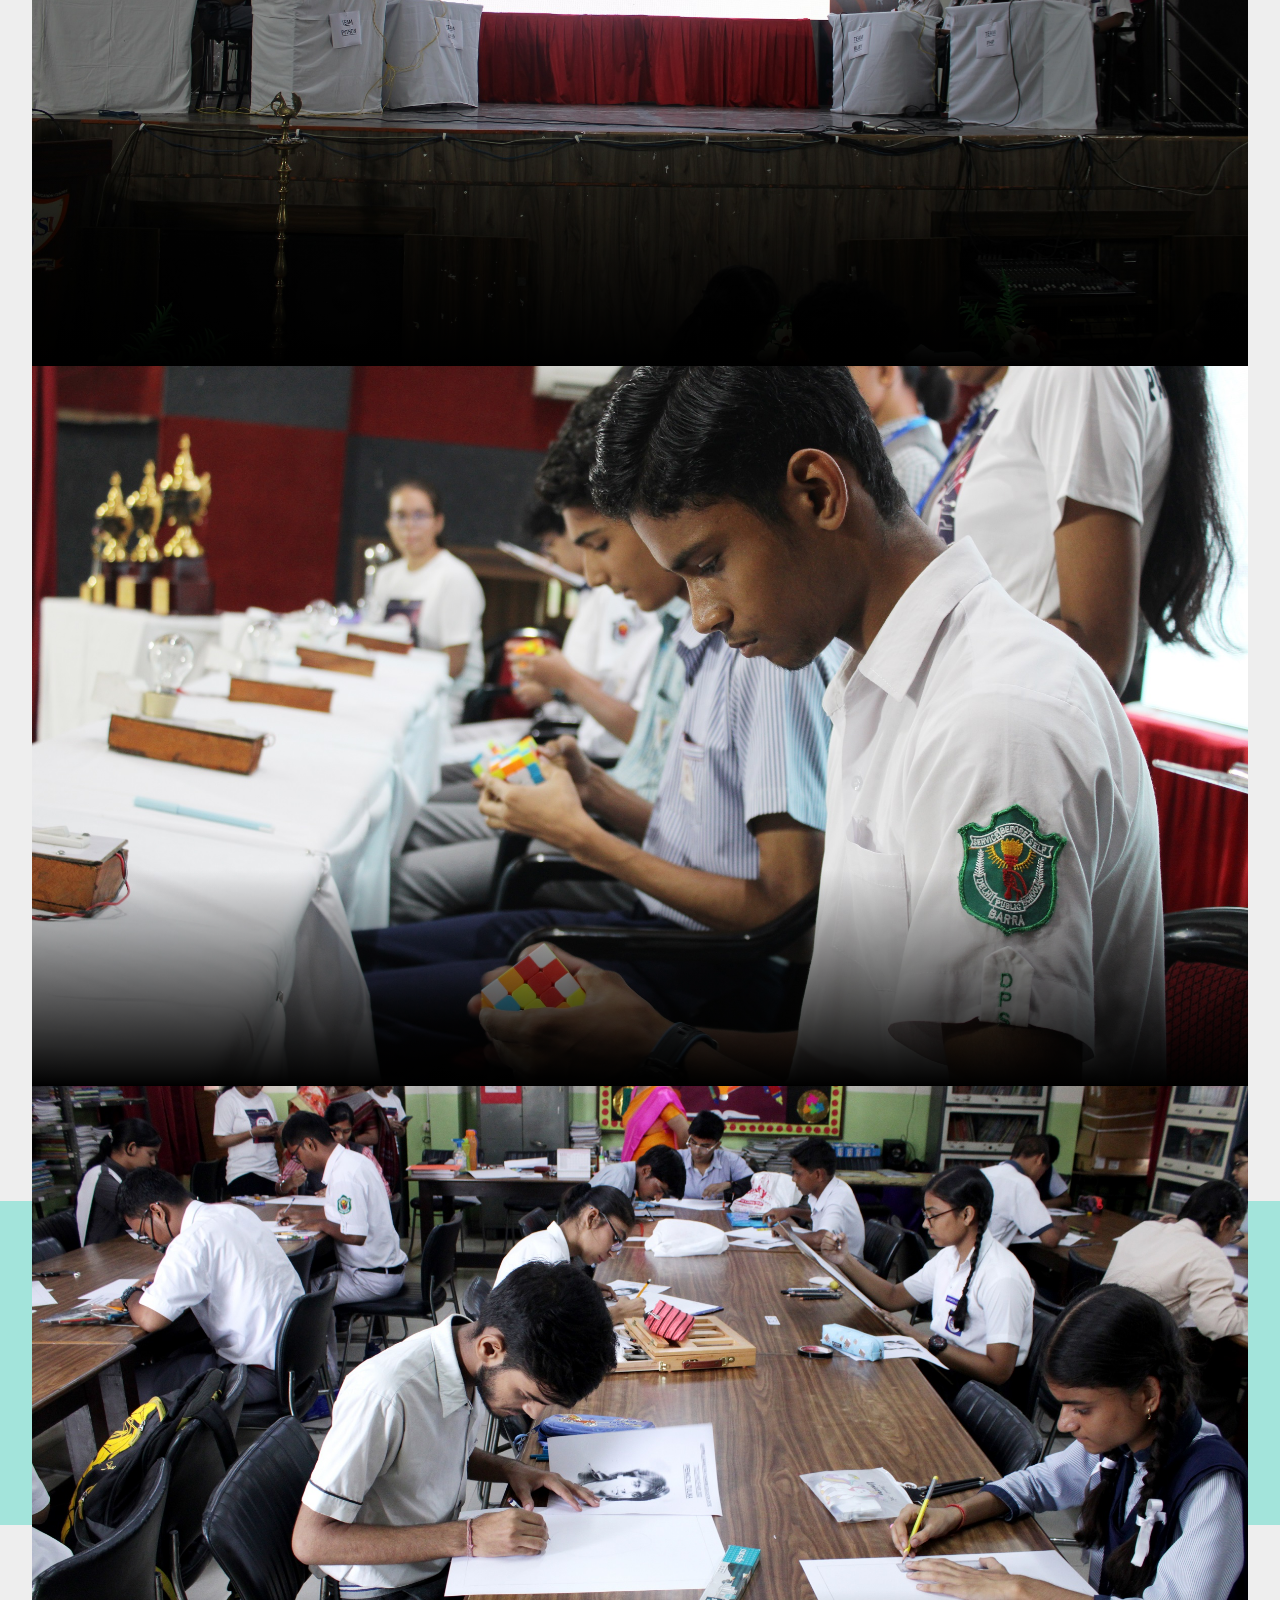
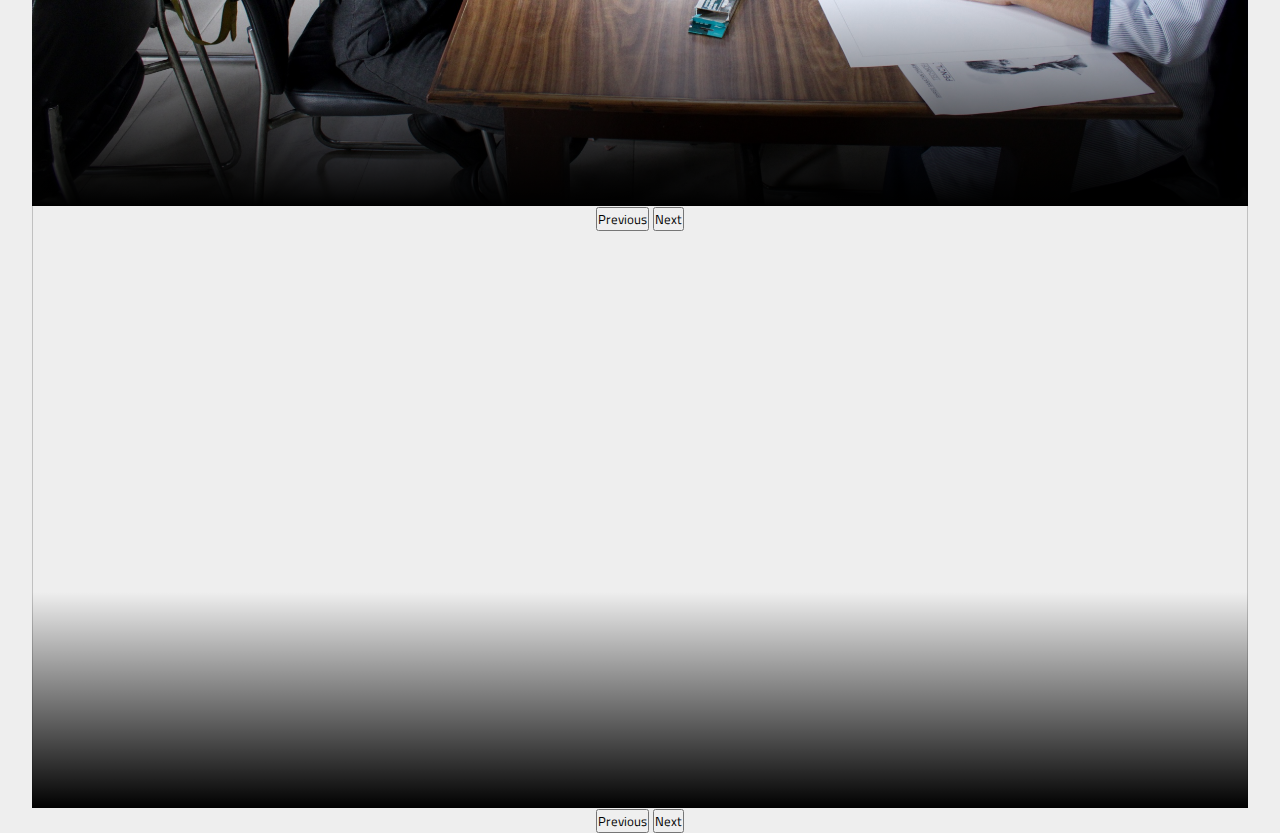
==== commit 613ff796: "Update index.html" ====
--- a/index.html
+++ b/index.html
@@ -478,6 +478,27 @@
                     <a href="events.html">Academic</a>
                     <a href="events.html">Gen-Z</a>
                 </div>
+
+                <div class="footer-contact">
+                  <h3>Contact</h3>
+                  <div class="social-footer">
+                      <a href="https://www.instagram.com/techno.fair/">
+                          <div class="ig-footer">
+                              <i class="fa-brands fa-instagram"></i>
+                          </div>
+                      </a>
+                      <a href="https://www.facebook.com/technofair.ssdec">
+                          <div class="fb-footer">
+                              <i class="fa-brands fa-facebook"></i>
+                          </div>
+                      </a>
+                      <a href="mailto: technofair.ssdec@gmail.com">
+                          <div class="gmail-footer">
+                              <img src="https://logolook.net/wp-content/uploads/2021/06/Gmail-Logo.png" alt="" class="gmail-img">
+                          </div>
+                      </a>
+                  </div>
+              </div>
             </div>
         </section>
 
--- a/styles.css
+++ b/styles.css
@@ -5,8 +5,13 @@
     font-family: 'Titillium Web', sans-serif;
 }
 
+img {
+    object-fit: cover;
+}
+
 body {
     background-color: #eeeeee;
+    overflow-x: hidden;
 }
 
 ul{
@@ -22,6 +27,8 @@
     width: 100%;
     height: 100vh;
     position: relative;
+    overflow-x: hidden;
+    z-index: 1;
 }
 
 .header-img {
@@ -40,6 +47,12 @@
     color: #fff;
     backdrop-filter: blur(2px);
     height: 15vh;
+    position: relative;
+    align-items: center;
+}
+
+.navbar-logo {
+    width: fit-content;
 }
 
 .navbar-logo h1 {
@@ -55,6 +68,13 @@
 .navbar-logo * {
     display: inline-block;
     margin: 0 5px;
+}
+
+.nav-items-b {
+    display: flex;
+    justify-content: space-between;
+    align-items: center;
+    width: 65%;
 }
 
 .nav-items ul {
@@ -95,6 +115,10 @@
     transform: translateX(0%);
 }
 
+.hamburger {
+    display: none;
+}
+
 .cta-btn {
     background-color: #A3E4DB;
     padding: 10px;
@@ -119,6 +143,7 @@
     top: 80%;
     left: 50%;
     transform: translate(-40%,-80%);
+    z-index: -1;
 }
 
 .header-content {
@@ -178,6 +203,7 @@
 
 .guide-points p {
     margin: 10px;
+    color: #454545;
 }
 
 .guide-box {
@@ -206,6 +232,7 @@
 .carousel-item {
     height: 80vh;
     position: relative;
+    overflow-x: hidden;
 }
 
 .carousel-item::before {
@@ -243,7 +270,7 @@
     grid-template-columns: 1fr 1fr 1fr;
     grid-template-rows: 1fr 1fr;
     grid-auto-rows: minmax(100px, auto);
-    gap: 50px;
+    gap: 20px;
     align-items: center;
     background-color: #FAFAFA;
     padding: 20px;
@@ -318,7 +345,7 @@
 
 .footer-grid {
     display: grid;
-    grid-template-columns: 1.2fr 1fr 1fr;
+    grid-template-columns: 1.2fr 1fr 1fr 1fr;
     width: 100%;
     align-items: flex-start;
 }
@@ -373,4 +400,355 @@
 }
 
 
+.footer-contact {
+    display: flex;
+    flex-direction: column;
+}
+  
+.footer-contact h3 {
+    color: #865dff;
+    font-weight: 600;
+}
+  
+.footer-contact a {
+    color: black;
+    line-height: 2;
+}
+  
+.gmail-img {
+    width: 30px;
+}
+  
+.social-footer {
+    display: flex;
+    margin-top: 1rem;
+}
+  
+.ig-footer,
+.fb-footer,
+.gmail-footer {
+    background-color: #000;
+    color: white;
+    width: 30px;
+    height: 30px;
+    border-radius: 50%;
+    display: flex;
+    align-items: center;
+    justify-content: center;
+    padding: 20px;
+    font-size: 20px;
+    margin: 0 10px;
+    transition: 0.3s;
+}
+  
+.ig-footer:hover,
+.fb-footer:hover,
+.gmail-footer:hover {
+    background-color: transparent;
+    color: black;
+    border-radius: 10px;
+}
  
+.email-a {
+    color: #11009e;
+    font-weight: bold;
+    transition: 0.1s;
+}
+  
+.email-a:hover {
+    color: #4267b2;
+}  
+
+@media screen and (max-width:768px) {
+    .nav-items-b {
+        display: none;
+    }
+
+    .nav-items-b {
+        flex-direction: column;
+        position: absolute;
+        top: 12vh;
+        left: 100%;
+        text-align: center;
+        height: 40vh;
+        display: block;
+        width: 100%;
+        background-color: #865dff;
+        z-index: 999;
+        transition: all .4s;
+        opacity: 0;
+    }
+
+    .nav-items-b.active {
+        left: 0;
+        opacity: 1;
+    }
+
+    .nav-items ul {
+        flex-direction: column;
+        overflow: hidden;
+        margin: 0 auto;
+        width: 100%;
+        padding-left: 0;
+    }
+
+    .nav-items ul li {
+        width: fit-content;
+        margin: 0.3rem auto;
+    }
+
+    .nav-items-b .cta-btn {
+        width: 170px;
+        margin: 0 auto;
+    }
+
+    nav {
+        align-items: flex-start !important;
+    }
+
+    .hamburger {
+        display: block;
+        align-items: center;
+        background: url(images/menu-3-line.png);
+        background-position: center;
+        background-repeat: no-repeat;
+        background-size: cover;
+        width: 30px;
+        height: 30px;
+        margin-top: 10px;
+    }
+
+    .hamburger.active {
+        background: url(images/close-line.png);
+        background-position: center;
+        background-repeat: no-repeat;
+        background-size: cover;
+    }
+    
+    .carousel {
+        height: 75vh;
+    }
+
+    .carousel-inner {
+        height: 75vh;
+    }
+    .carousel-item {
+        height: 75vh;
+
+    }
+
+    
+  .footer {
+    padding: 30px;
+  }
+
+  .footer-nav h3,
+  .footer-events h3 {
+    font-size: 1.8rem;
+  }
+
+  .footer-grid {
+    grid-template-columns: 1fr 1fr;
+    grid-template-rows: 1fr 1fr;
+  }
+}
+
+@media screen and (max-width:568px) {
+    .carousel {
+        height: 70vh;
+    }
+
+    .carousel-inner {
+        height: 70vh;
+    }
+    .carousel-item {
+        height: 70vh;
+
+    }
+
+    .guide-points {
+        padding: 10px 20px;
+    }
+
+    .guide-points p {
+        font-size: 14px;
+    }
+
+    .technical h3 {
+        font-size: 4.5vw;
+    }
+
+    .gallery-heading {
+        font-size: 2rem;
+    }
+
+    .quiz-heading {
+        font-size: 1.8rem;
+        text-shadow: 1px 1px #865dff;
+    }
+
+    .events h2 {
+        font-size: 2.5rem;
+    }
+
+    .header-container {
+        width: 100%;
+    }
+
+    .header-content h2 {
+        font-size: 2rem;
+    }
+
+    .header-content p {
+        font-size: 1rem;
+    }
+
+    .footer {
+        padding: 30px;
+    }
+
+    .footer-nav h3, .footer-events h3 {
+        font-size: 1.8rem;
+    }
+
+    .footer-head img {
+        height: 70px;
+    }
+
+    .footer-grid {
+        grid-template-columns: 2fr 1fr;
+        gap: 40px;
+    }
+
+    .copyright {
+        font-size: 14px;
+    }
+}
+
+
+@media screen and (max-width: 426px) {
+    .social-footer {
+      flex-direction: column;
+      margin-top: 0;
+    }
+  
+    .ig-footer,
+    .fb-footer,
+    .gmail-footer {
+      width: 20px;
+      height: 20px;
+      font-size: 15px;
+      margin: 5px 0;
+      padding: 15px;
+    }
+  
+    .gmail-img {
+      width: 20px;
+    }
+  
+    .footer-head p {
+      font-size: 1.7rem;
+    }
+  
+    .footer-nav h3,
+    .footer-events h3 {
+      font-size: 1.5rem;
+    }
+  }
+
+@media screen and (max-width:376px) {
+
+    .carousel {
+        height: 60vh;
+    }
+
+    .carousel-inner {
+        height: 60vh;
+    }
+    .carousel-item {
+        height: 60vh;
+    }
+
+    .guide-points {
+        padding: 10px;
+    }
+
+    .guide-points p {
+        font-size: 12px;
+    }
+
+    .technical h3 {
+        font-size: 5.5vw;
+    }
+
+    .gallery {
+        margin-bottom: 1rem;
+    }
+
+    .gallery-heading {
+        font-size: 2rem;
+    }
+
+    .quiz-heading {
+        font-size: 1.5rem;
+        text-shadow: 1px 1px #865dff;
+    }
+
+    .quiz p {
+        font-size: 13px;
+    }
+
+    .quiz > a > .cta-btn {
+        width: 120px;
+        font-size: 14px;
+    }
+
+    .events h2 {
+        font-size: 2rem;
+    }
+    
+    .events > p {
+        font-size: 13px;
+        margin-bottom: 2rem !important;
+    }
+    .header-container {
+        width: 100%;
+    }
+
+    .header-content h2 {
+        font-size: 1.6rem;
+    }
+
+    .header-content p {
+        font-size: 0.8rem;
+    }
+
+    
+  .footer-nav a,
+  .footer-events a {
+    font-size: 13px;
+  }
+
+  header {
+    height: 70vh;
+  }
+
+  .header-img {
+    height: 70vh;
+  }
+
+    
+  .nav-items-b .cta-btn {
+    width: 120px;
+    font-size: 0.9rem;
+    padding: 5px;
+  }
+
+  .nav-items ul li {
+    font-size: 0.9rem;
+  }
+
+  .nav-items-b {
+    height: 37vh;
+  }
+}
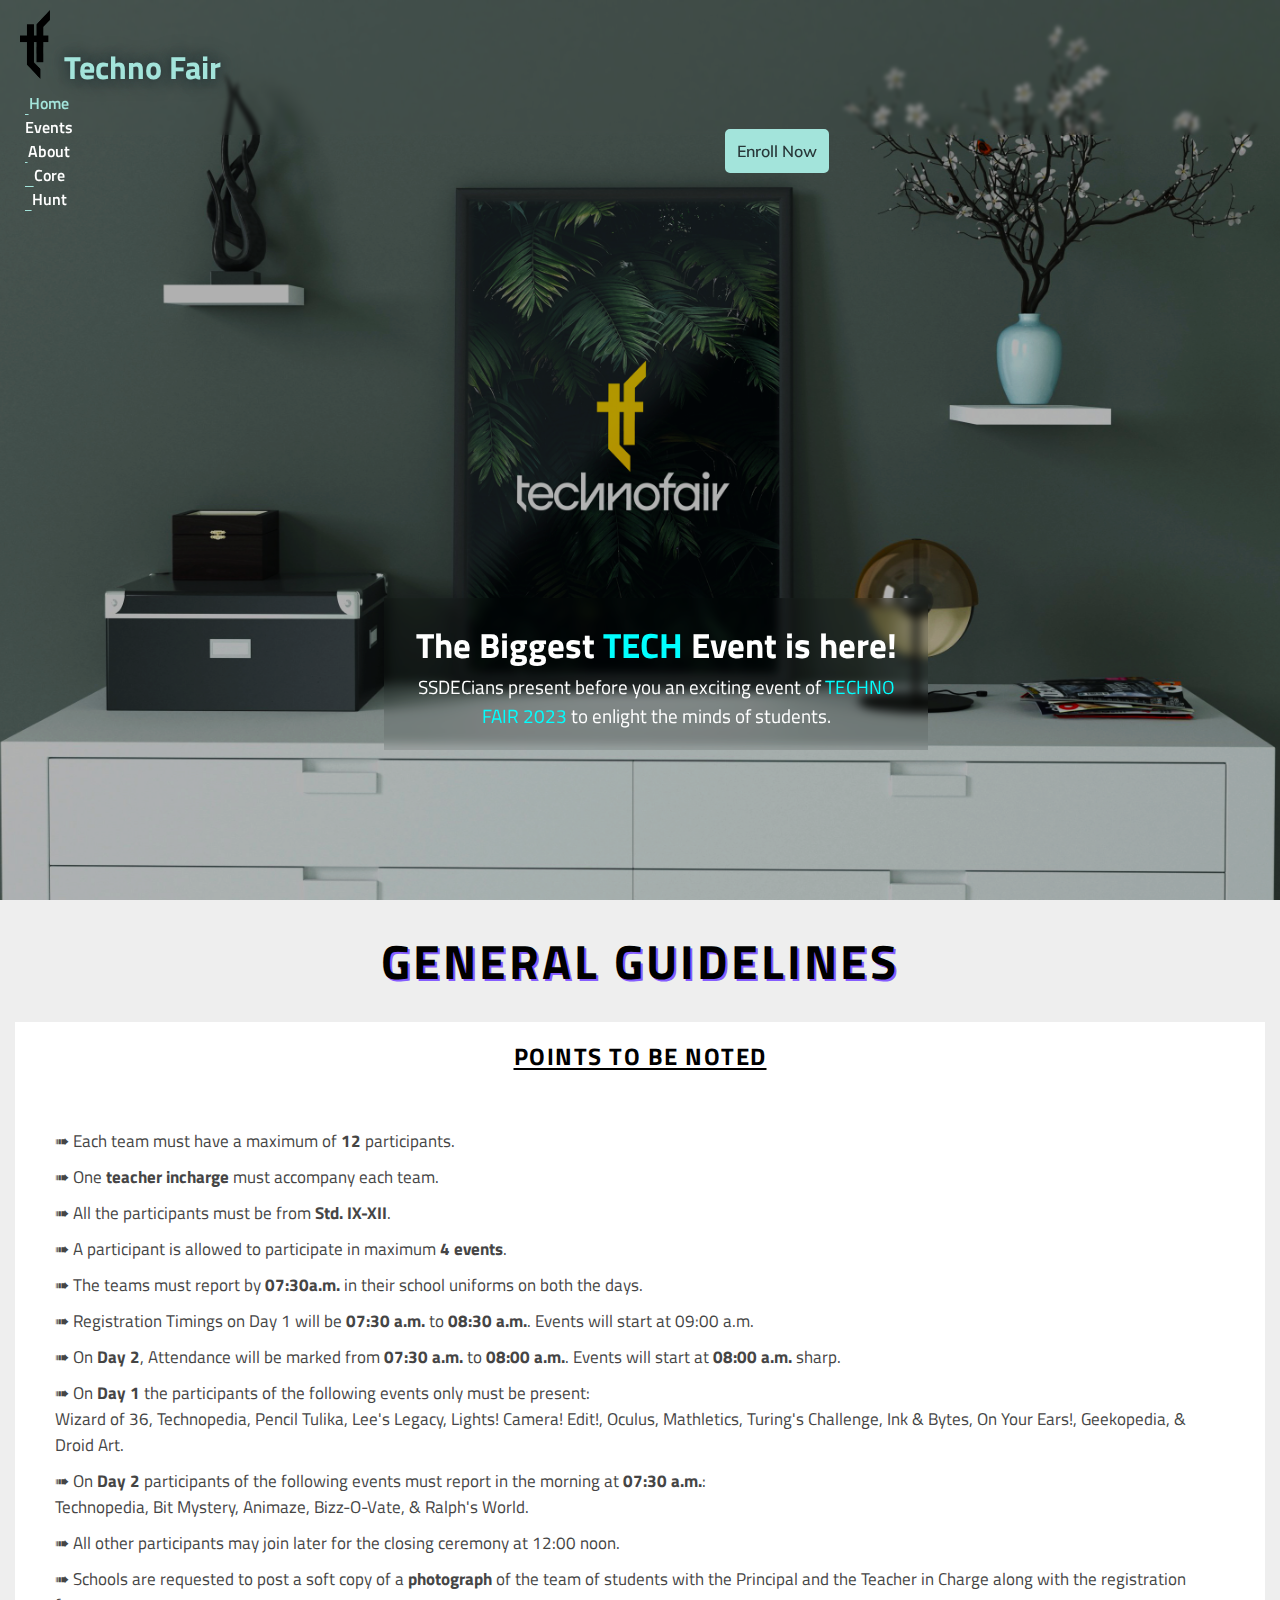
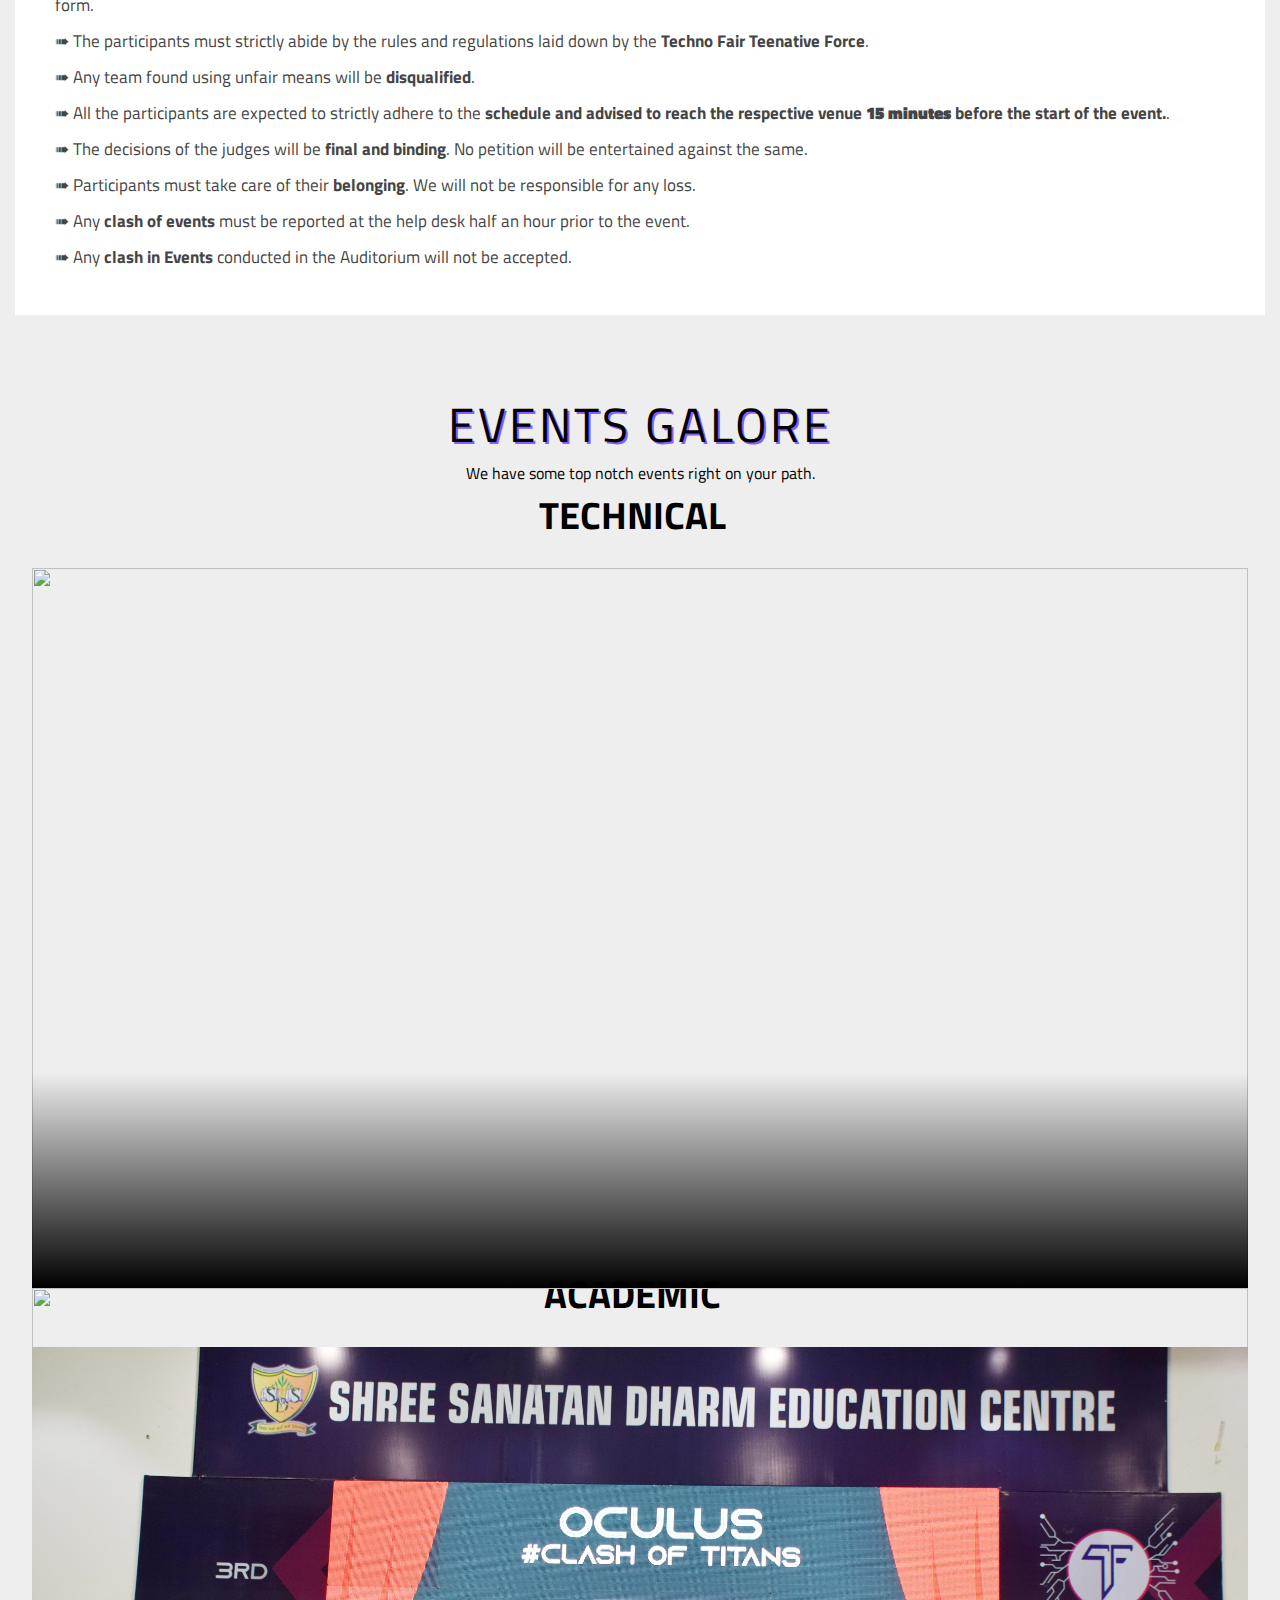
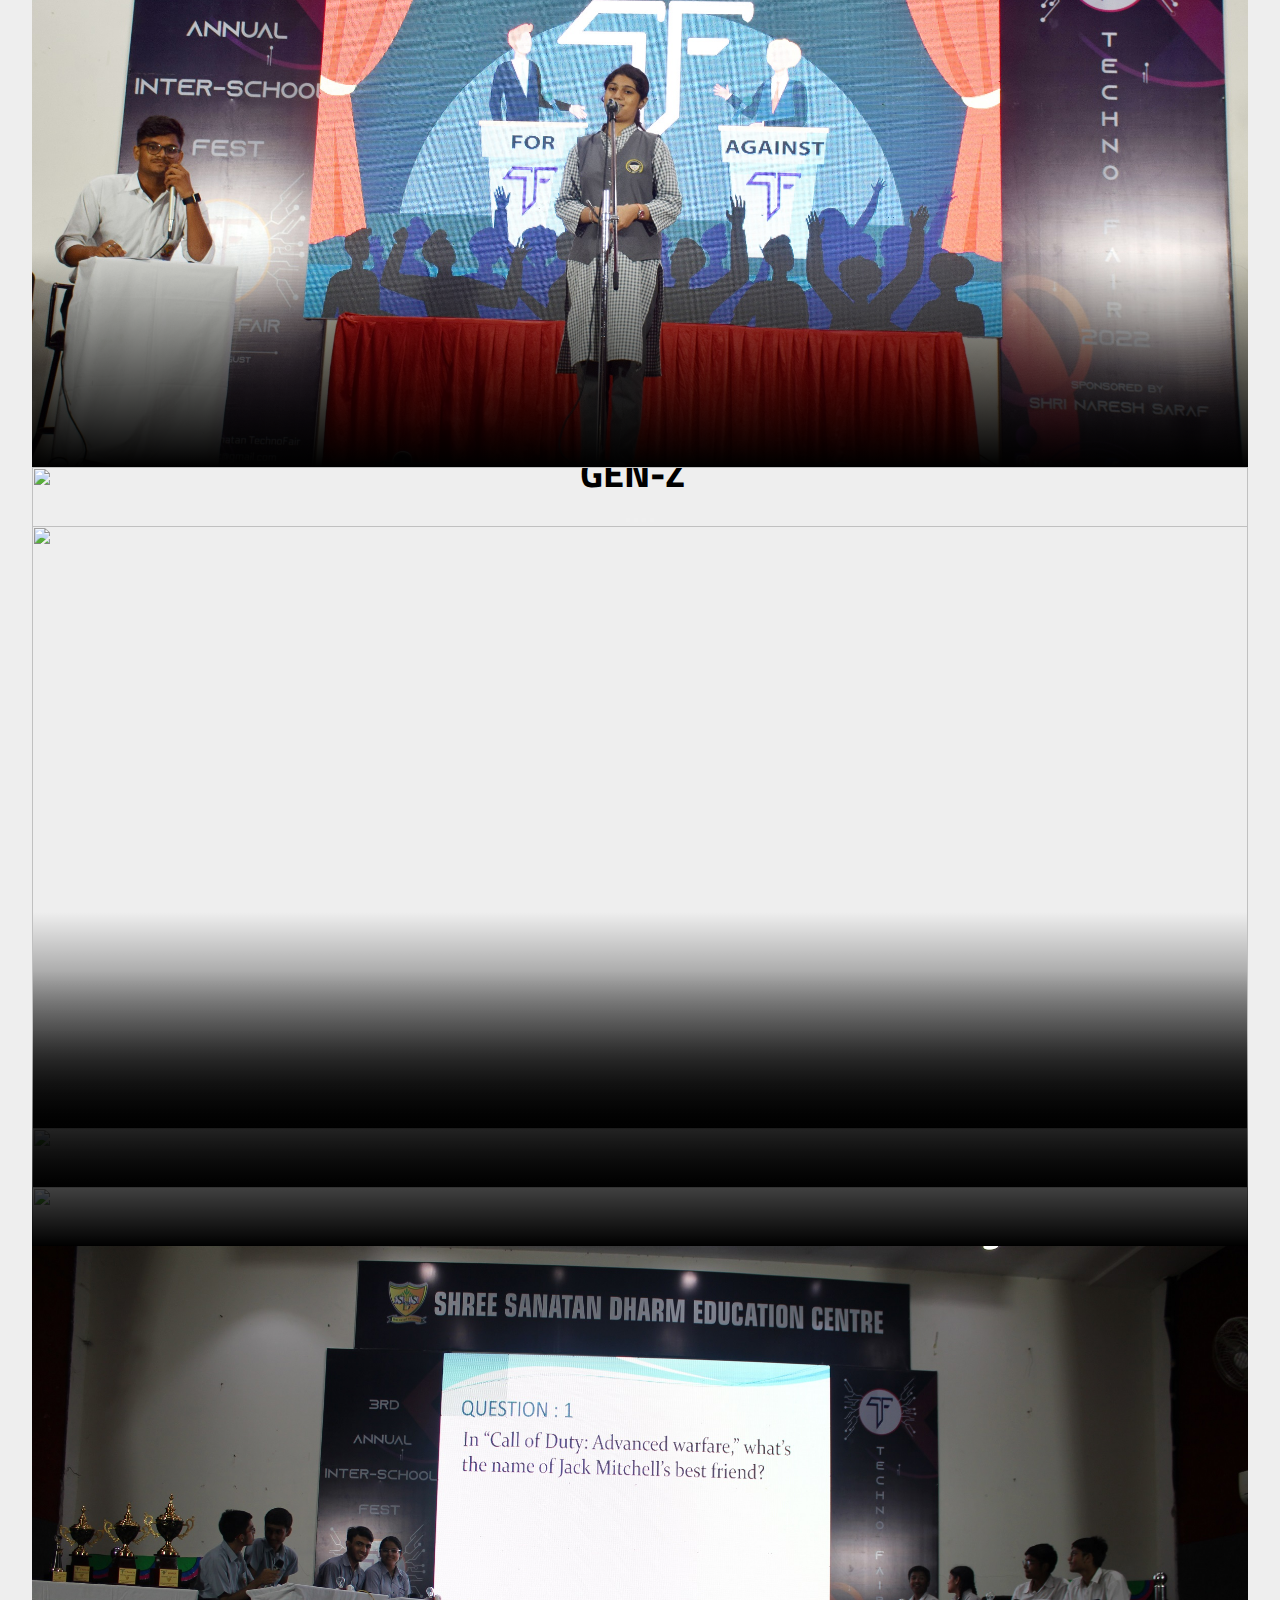
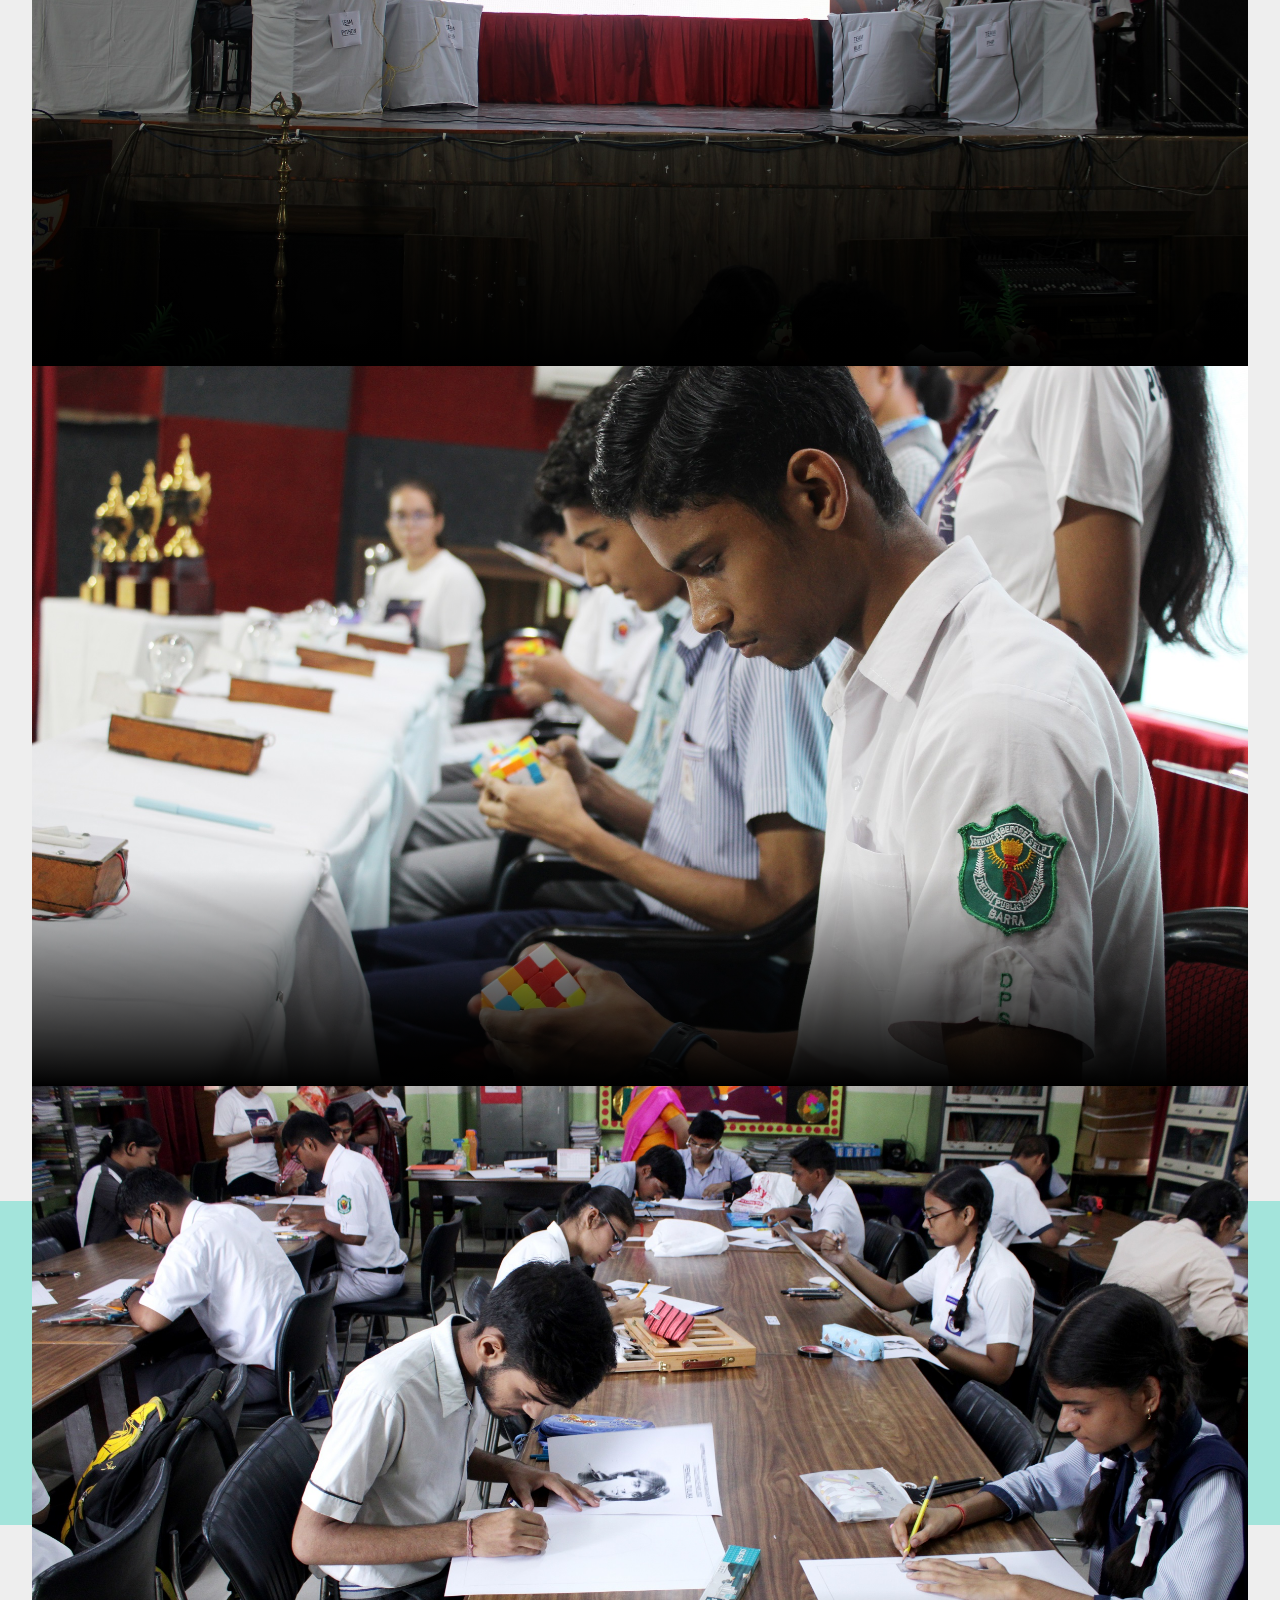
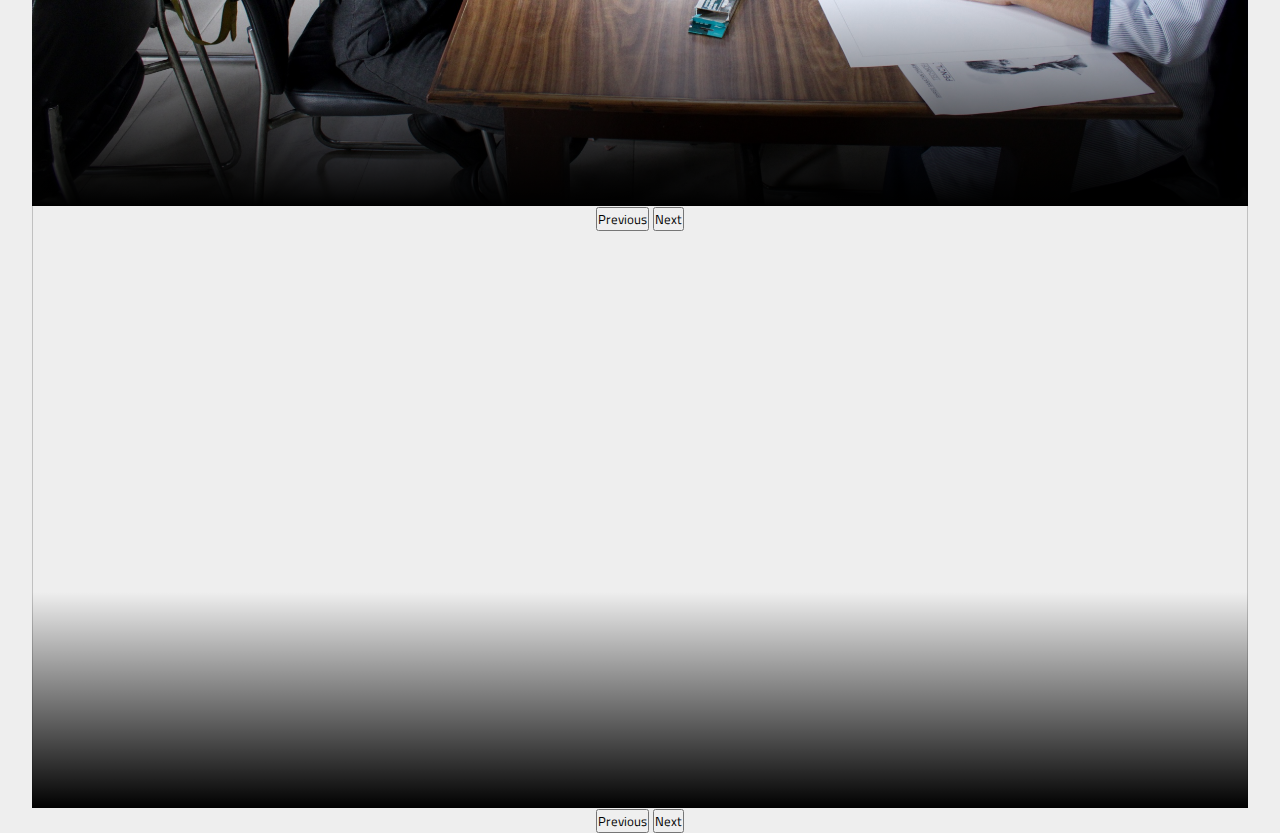
==== commit 061c0661: "Update index.html" ====
--- a/index.html
+++ b/index.html
@@ -84,7 +84,7 @@
                         <li><a href="index.html" class="active">Home</a></li>
                         <li><a href="events.html">Events</a></li>
                         <li><a href="about.html">About</a></li>
-                        <li><a href="rankings.html">Rankings</a></li>
+                        <li><a href="core.html">Core</a></li>
                         <li><a href="hunt.html">Hunt</a></li>
                     </ul>
                 </div>
@@ -468,7 +468,7 @@
                     <a href="index.html">Home</a>
                     <a href="events.html">Events</a>
                     <a href="about.html">About</a>
-                    <a href="rankings.html">Rankings</a>
+                    <a href="core.html">Core</a>
                     <a href="hunt.html">Hunt</a>
                 </div>
 
@@ -494,7 +494,7 @@
                       </a>
                       <a href="mailto: technofair.ssdec@gmail.com">
                           <div class="gmail-footer">
-                              <img src="https://logolook.net/wp-content/uploads/2021/06/Gmail-Logo.png" alt="" class="gmail-img">
+                            <i class="fa-solid fa-envelope"></i>
                           </div>
                       </a>
                   </div>
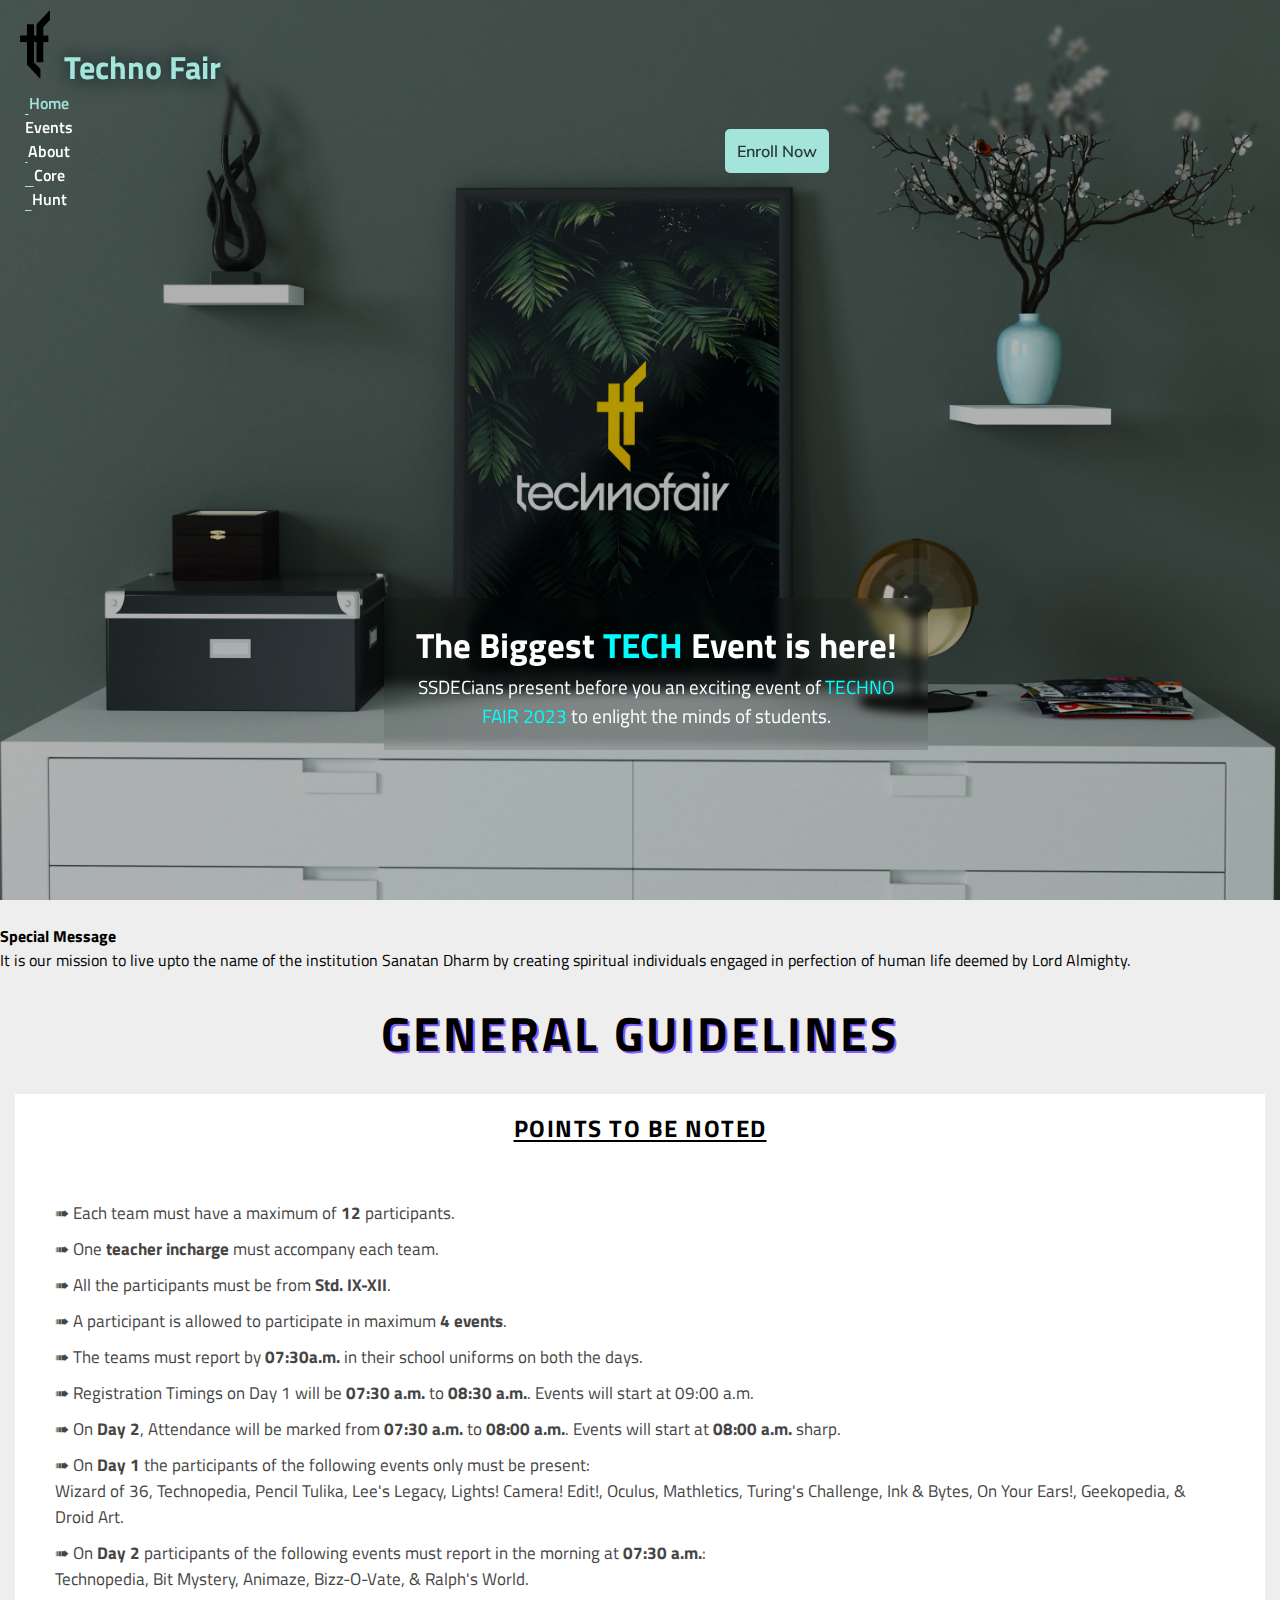
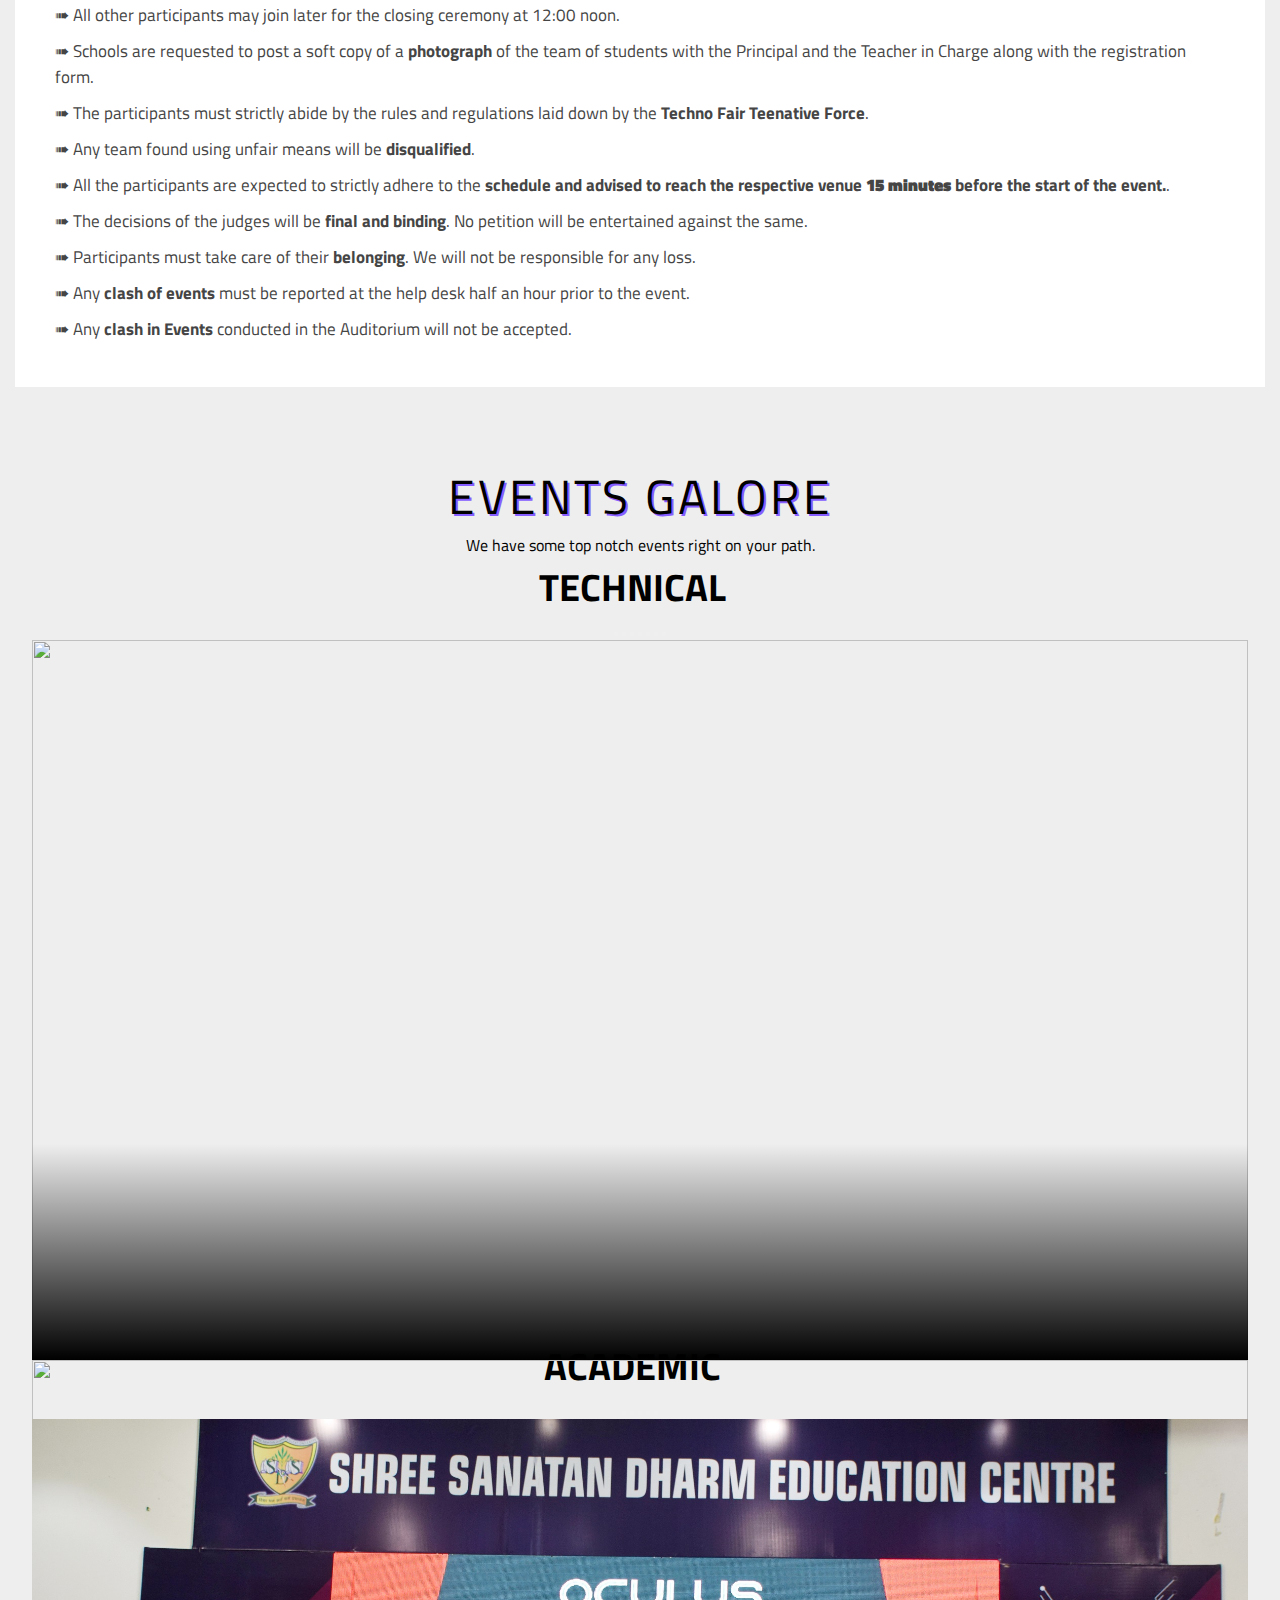
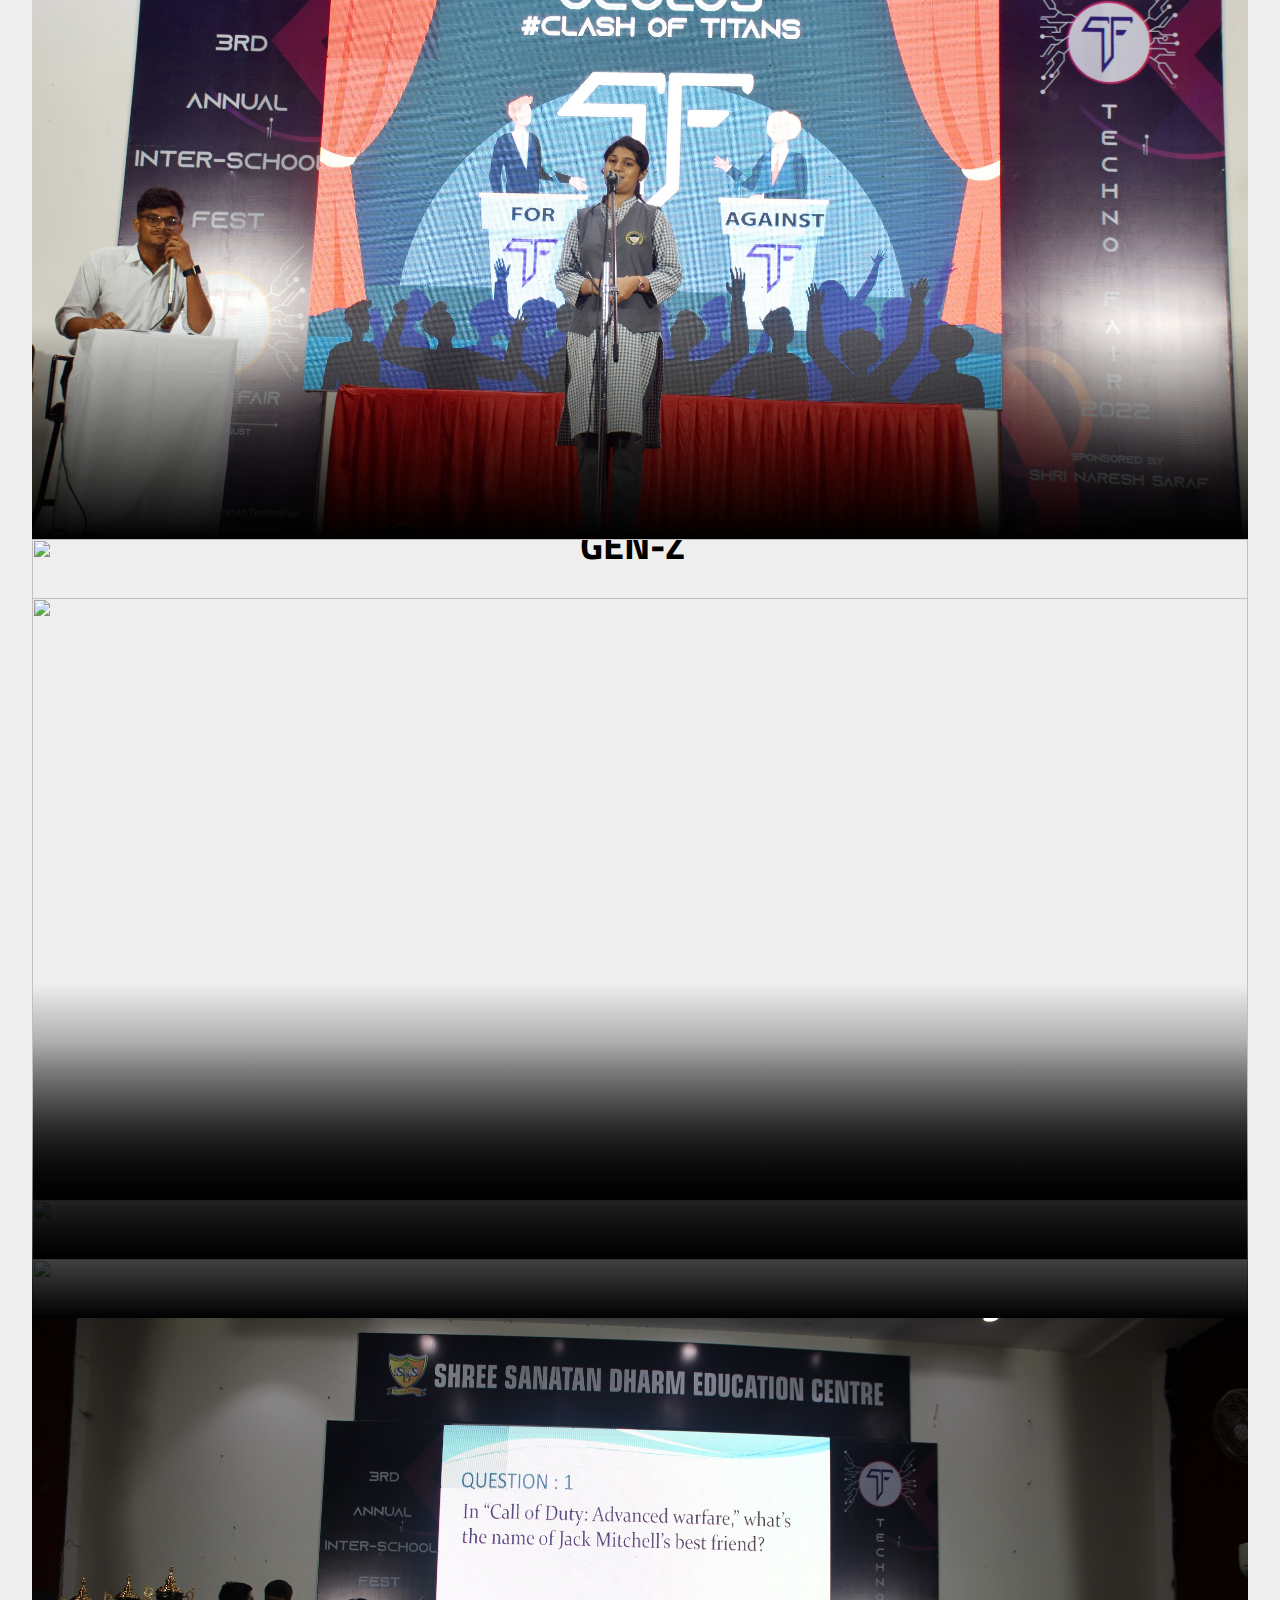
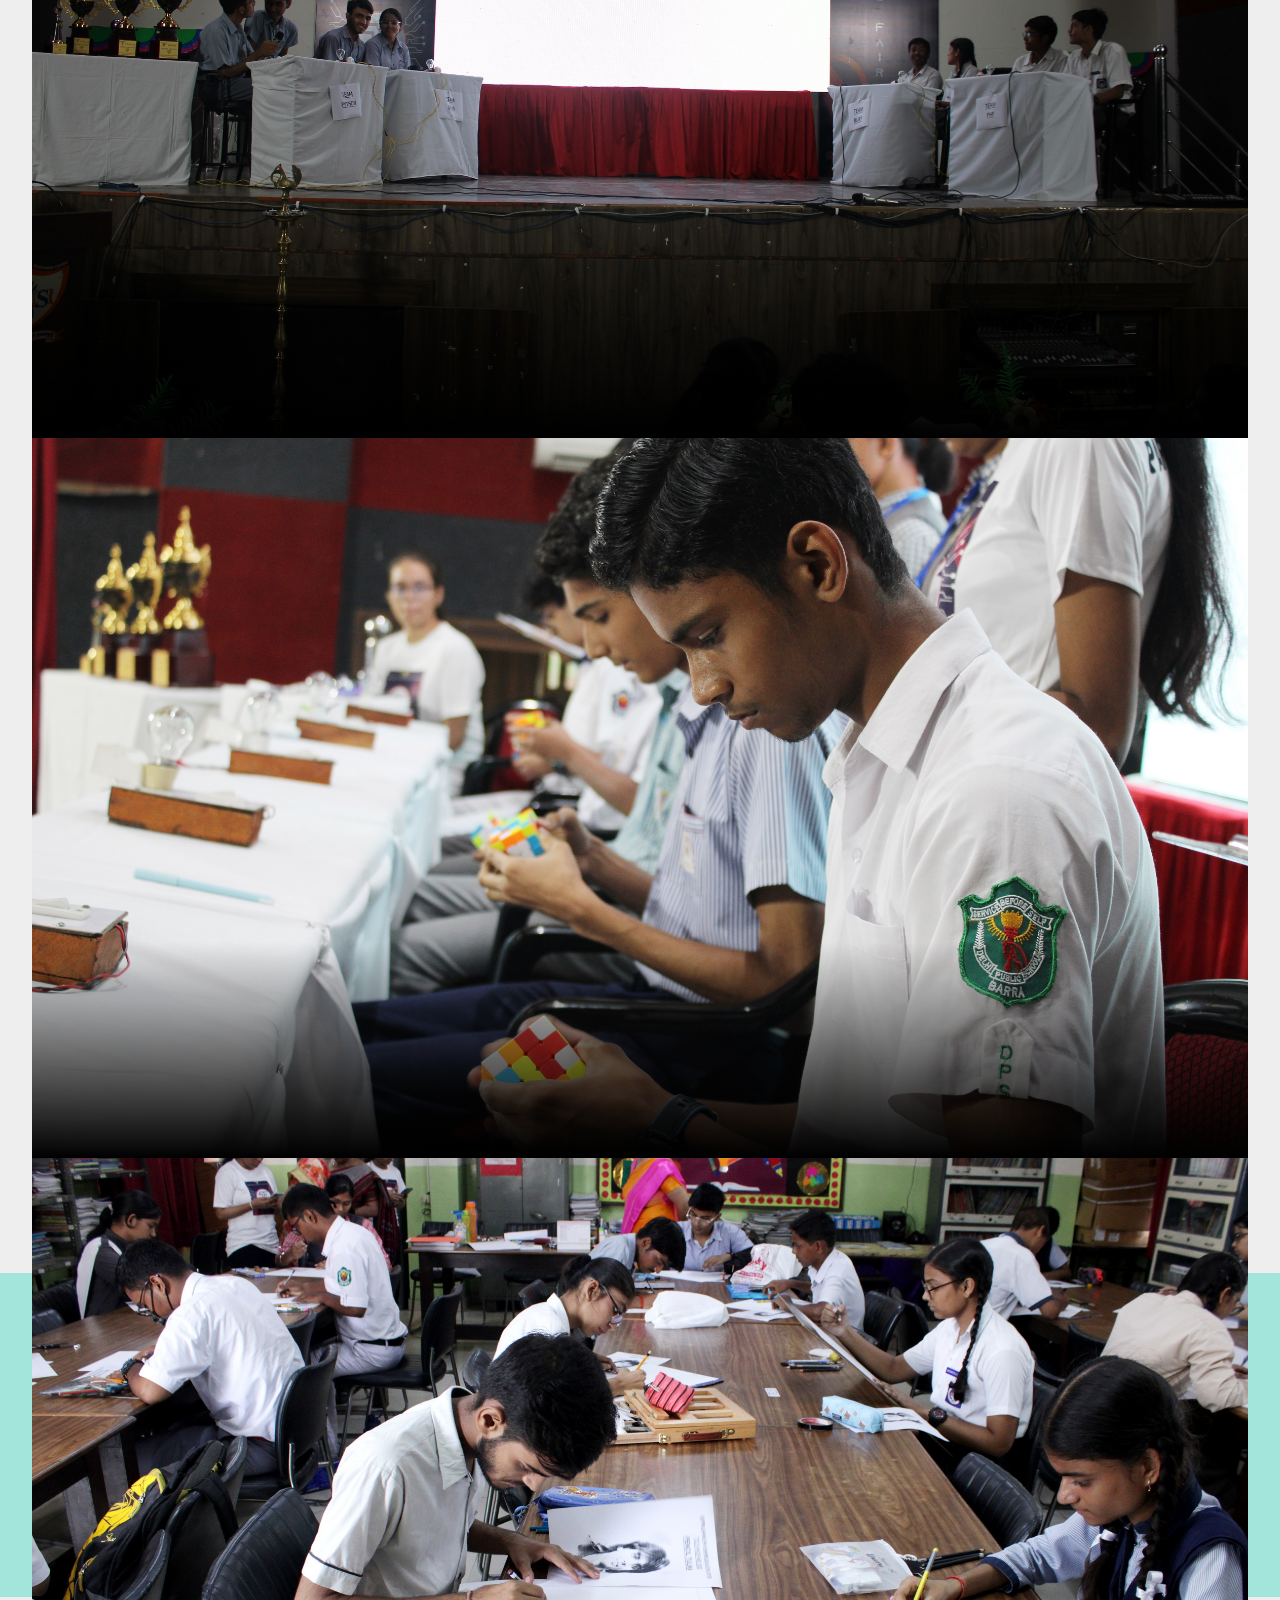
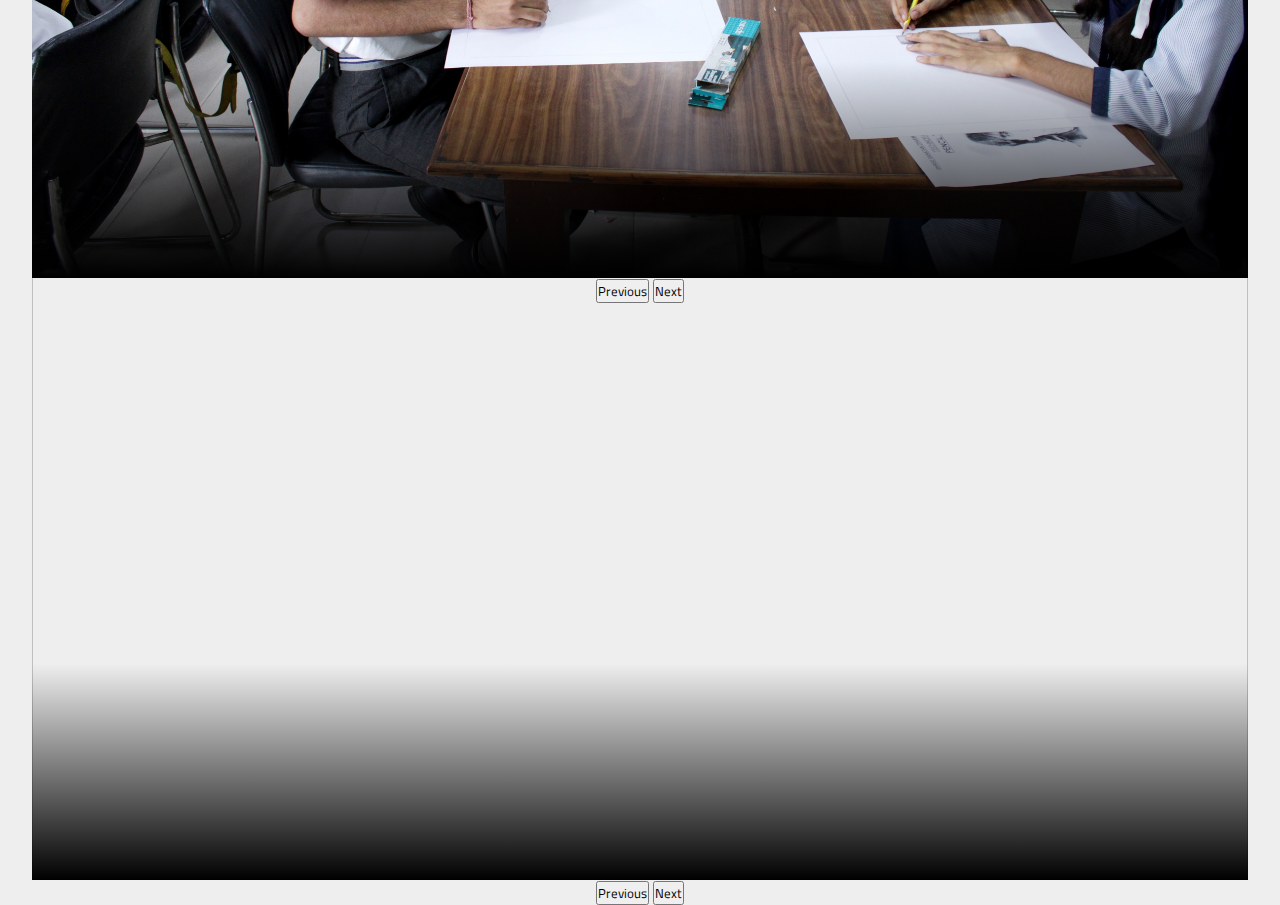
==== commit 68483387: "Update index.html" ====
--- a/index.html
+++ b/index.html
@@ -107,7 +107,21 @@
         </div>
     </header>
 
-    <section class="guide">
+    <section class="inspiration my-5">
+      <div class="inspiration-b">
+        <div class="grid">
+          <div class="grid-left">
+            <img src="images/ma'am.jpg" alt="">
+          </div>
+          <div class="grid-right">
+            <h4>Special Message</h4>
+            <p>It is our mission to live upto the name of the institution Sanatan Dharm by creating spiritual individuals engaged in perfection of human life deemed by Lord Almighty.</p>
+          </div>
+        </div>
+      </div>
+    </section>
+
+    <section class="guide mt-5">
         <div class="guide-heading">
           <h1>GENERAL GUIDELINES</h1>
         </div>
--- a/styles.css
+++ b/styles.css
@@ -30,6 +30,7 @@
     overflow-x: hidden;
     z-index: 1;
 }
+
 
 .header-img {
     position: absolute;
@@ -40,6 +41,7 @@
     filter: brightness(70%);
     height: 100vh;
     z-index: -1;
+    
 }
 
 nav {
@@ -427,7 +429,7 @@
 .ig-footer,
 .fb-footer,
 .gmail-footer {
-    background-color: #000;
+    background-color: rgb(26, 26, 26);
     color: white;
     width: 30px;
     height: 30px;
@@ -470,18 +472,22 @@
         top: 12vh;
         left: 100%;
         text-align: center;
-        height: 40vh;
+        height: fit-content;
+        padding-bottom: 10px;
         display: block;
         width: 100%;
         background-color: #865dff;
         z-index: 999;
         transition: all .4s;
         opacity: 0;
+        justify-content: center;
+       
     }
 
     .nav-items-b.active {
         left: 0;
         opacity: 1;
+        
     }
 
     .nav-items ul {
@@ -627,6 +633,18 @@
 
 
 @media screen and (max-width: 426px) {
+
+    .carousel {
+        height: 40vh;
+    }
+
+    .carousel-inner {
+        height: 40vh;
+    }
+    .carousel-item {
+        height: 40vh;
+    }
+
     .social-footer {
       flex-direction: column;
       margin-top: 0;
@@ -659,14 +677,14 @@
 @media screen and (max-width:376px) {
 
     .carousel {
-        height: 60vh;
+        height: 40vh;
     }
 
     .carousel-inner {
-        height: 60vh;
+        height: 40vh;
     }
     .carousel-item {
-        height: 60vh;
+        height: 40vh;
     }
 
     .guide-points {
@@ -749,6 +767,7 @@
   }
 
   .nav-items-b {
-    height: 37vh;
-  }
-}
+    height: fit-content;
+    padding-bottom: 10px;
+  }
+}
